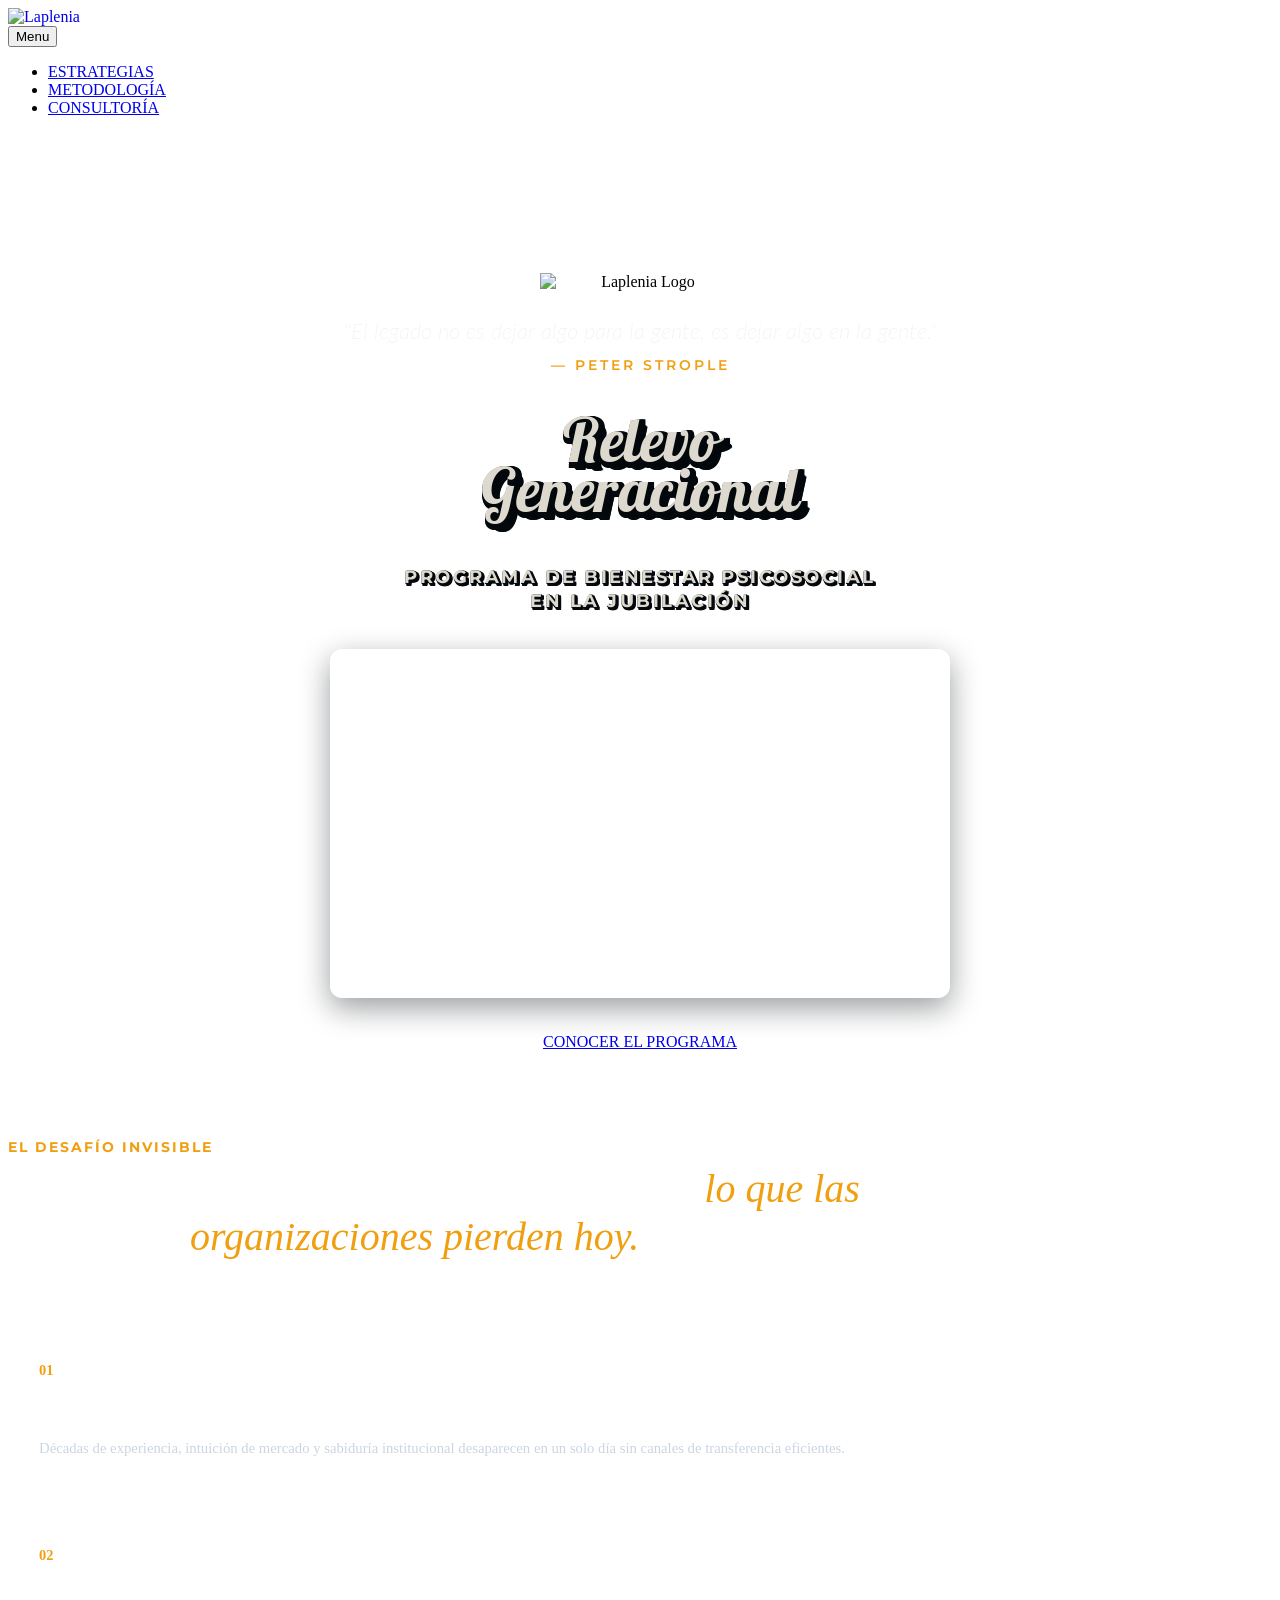
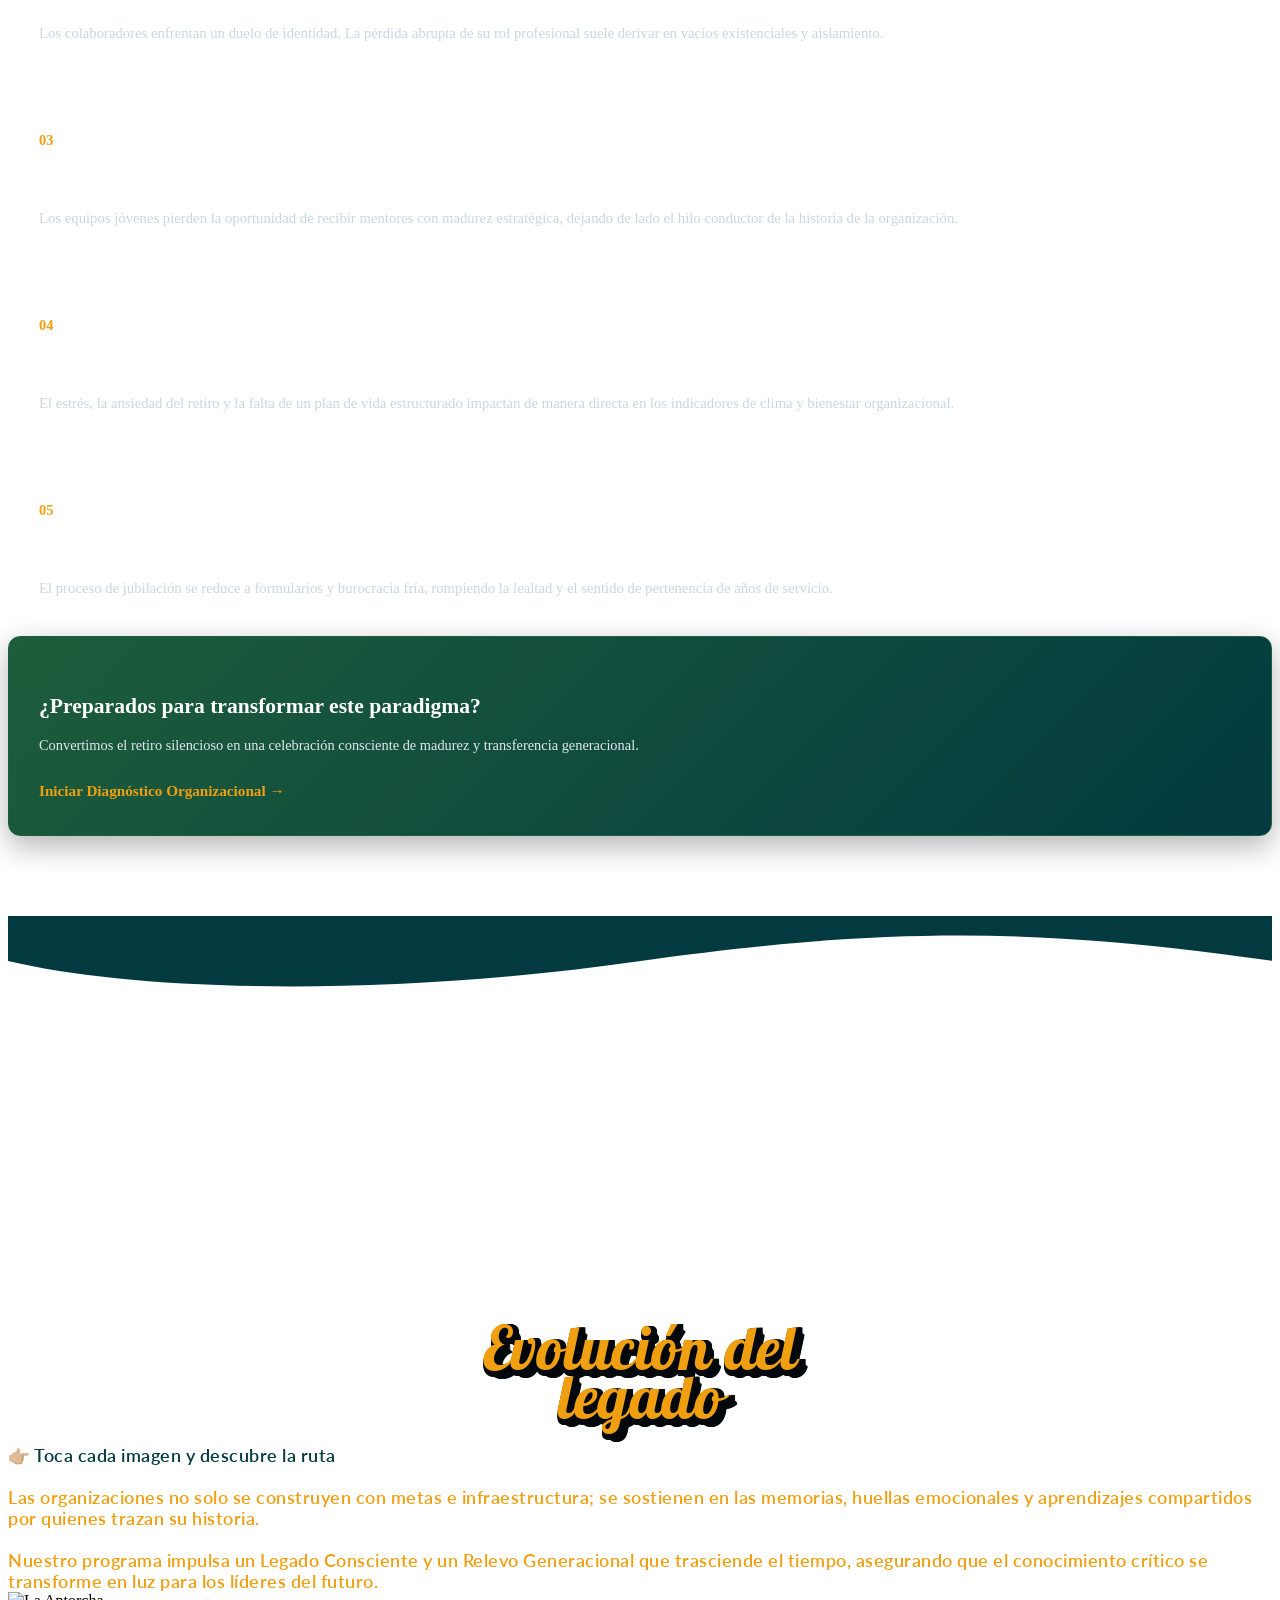
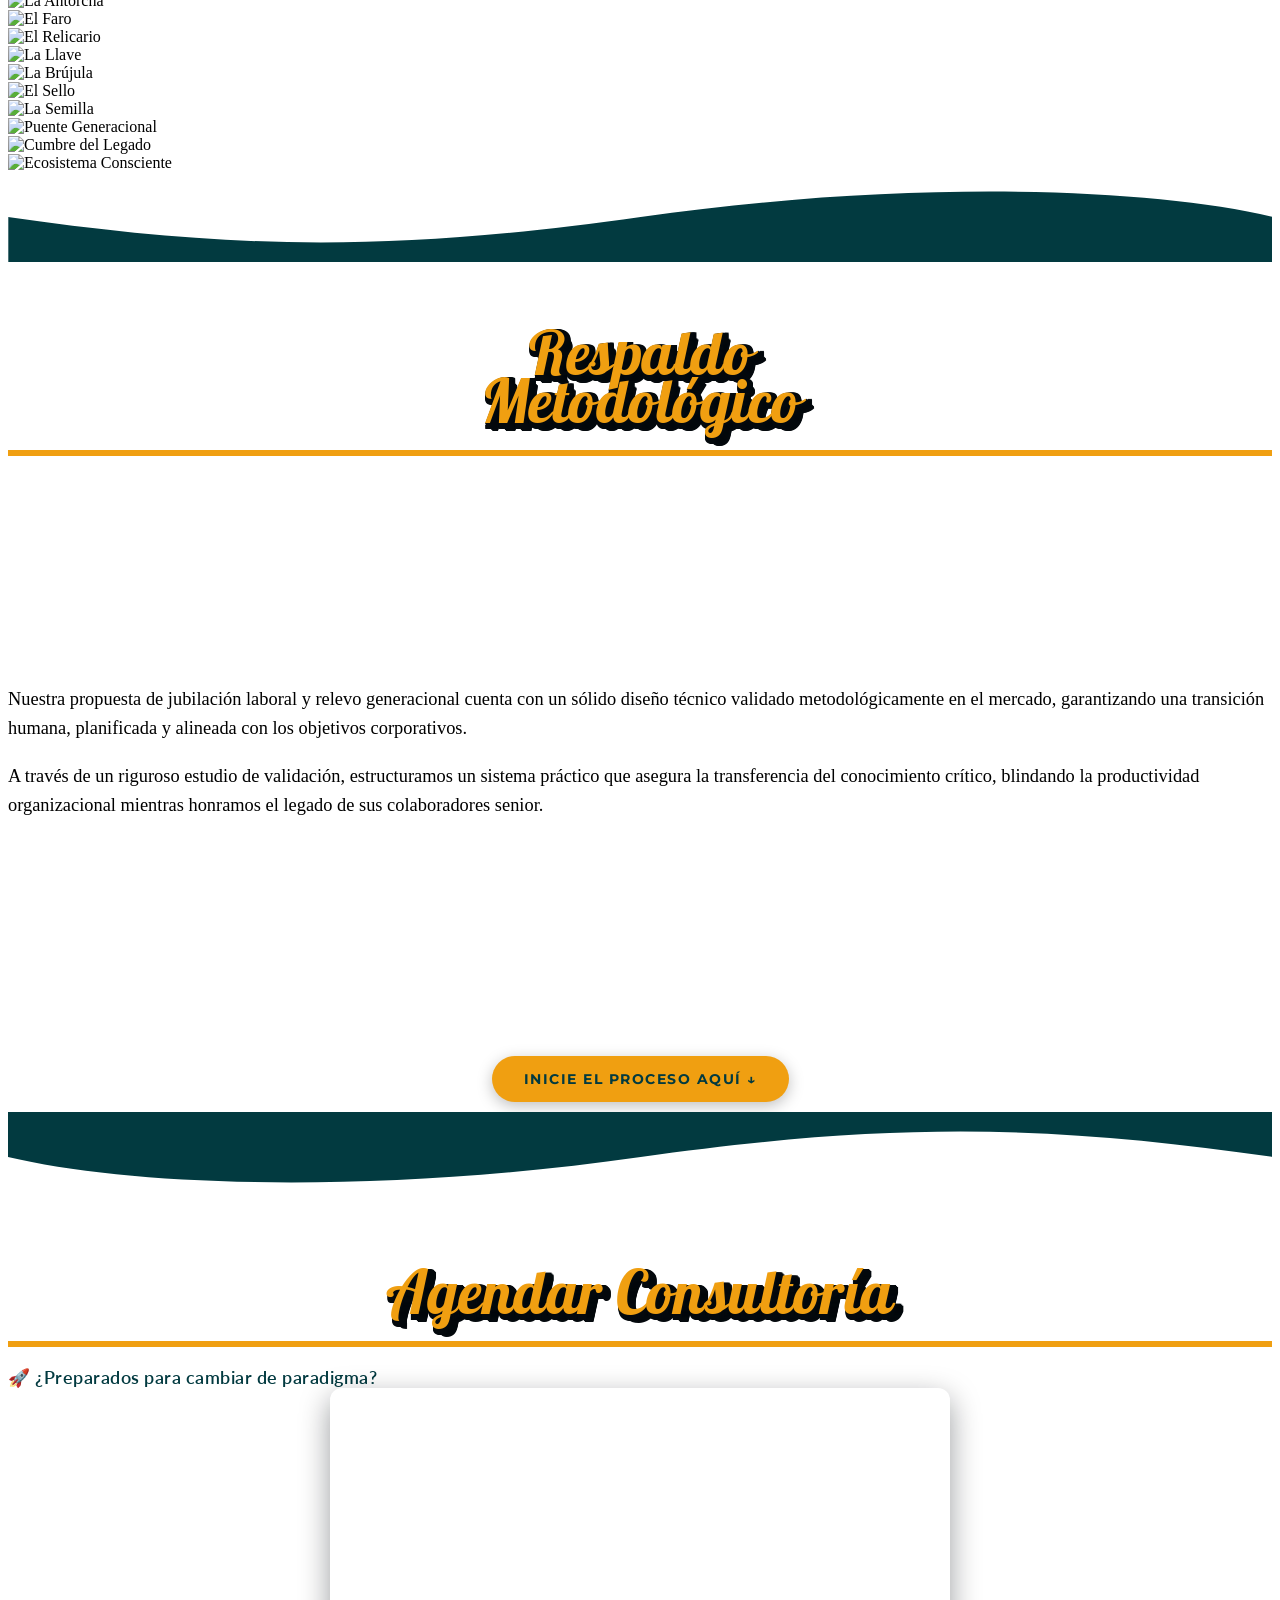
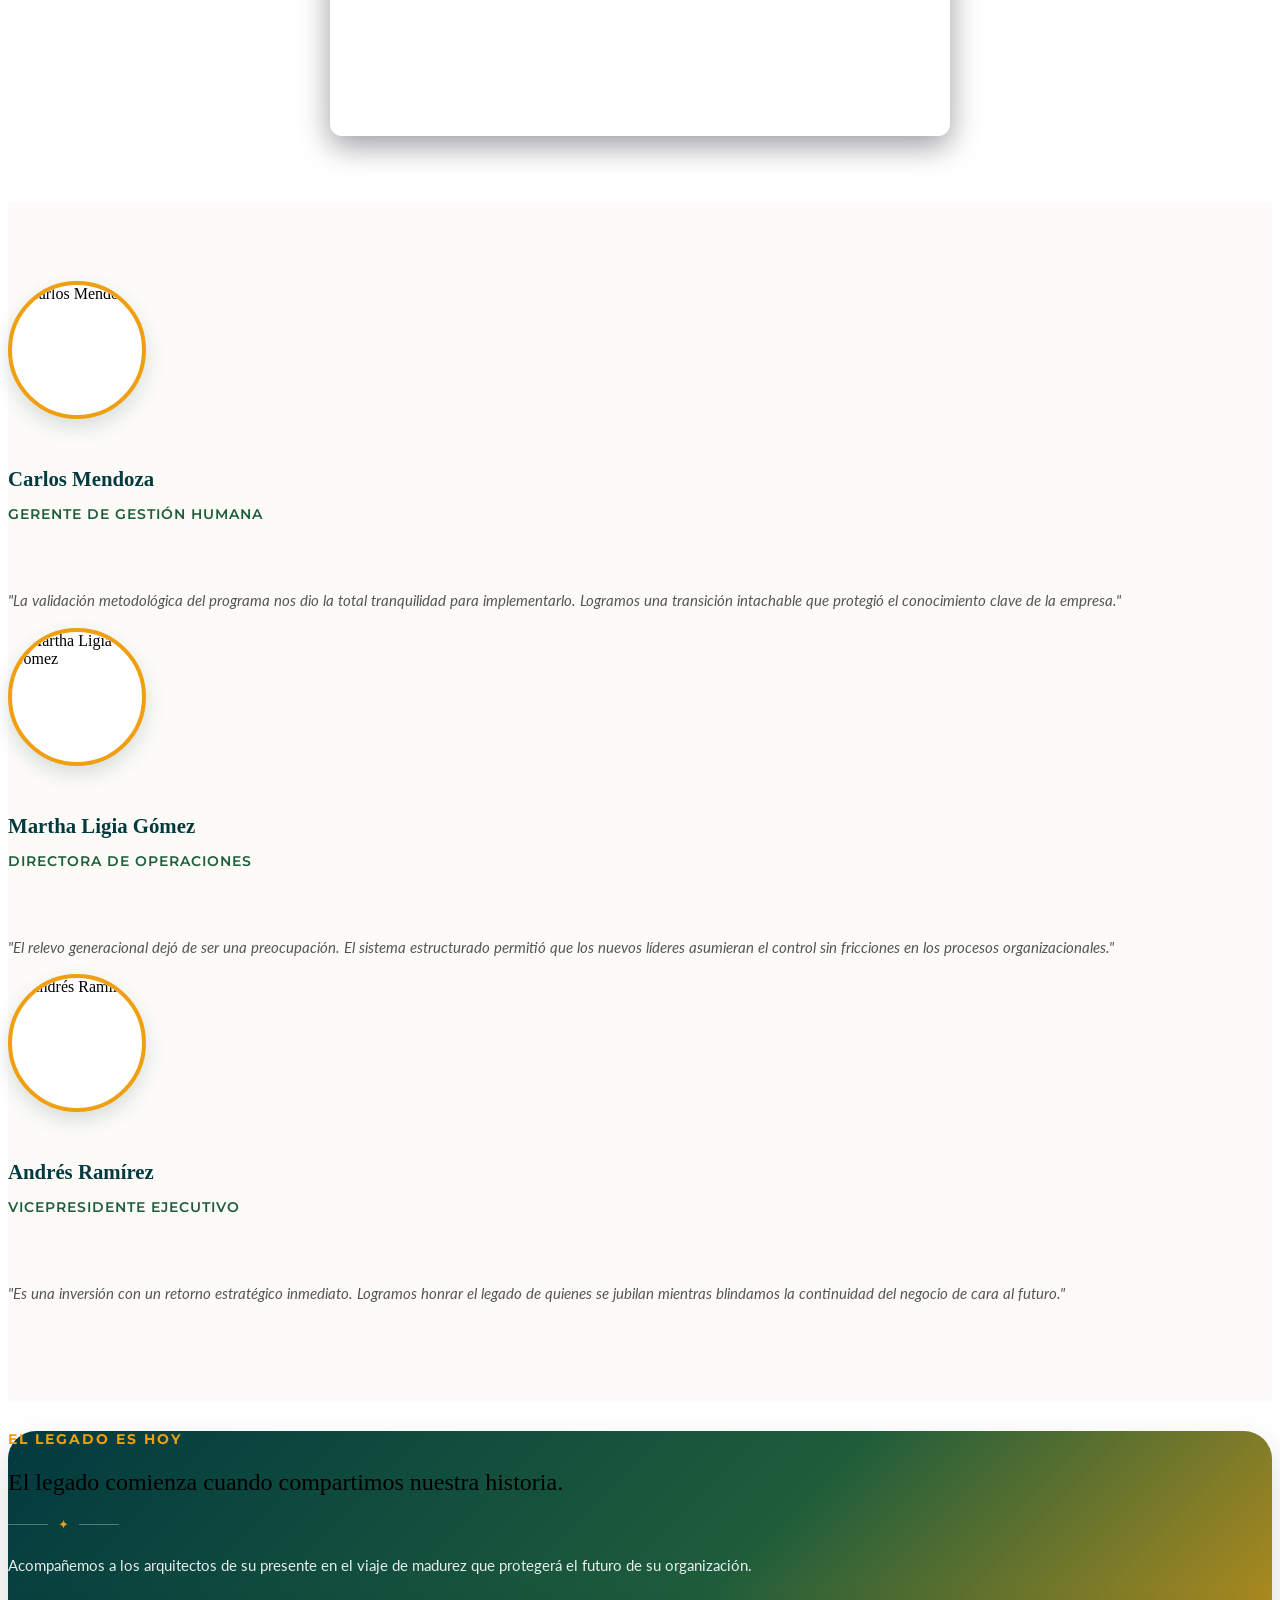
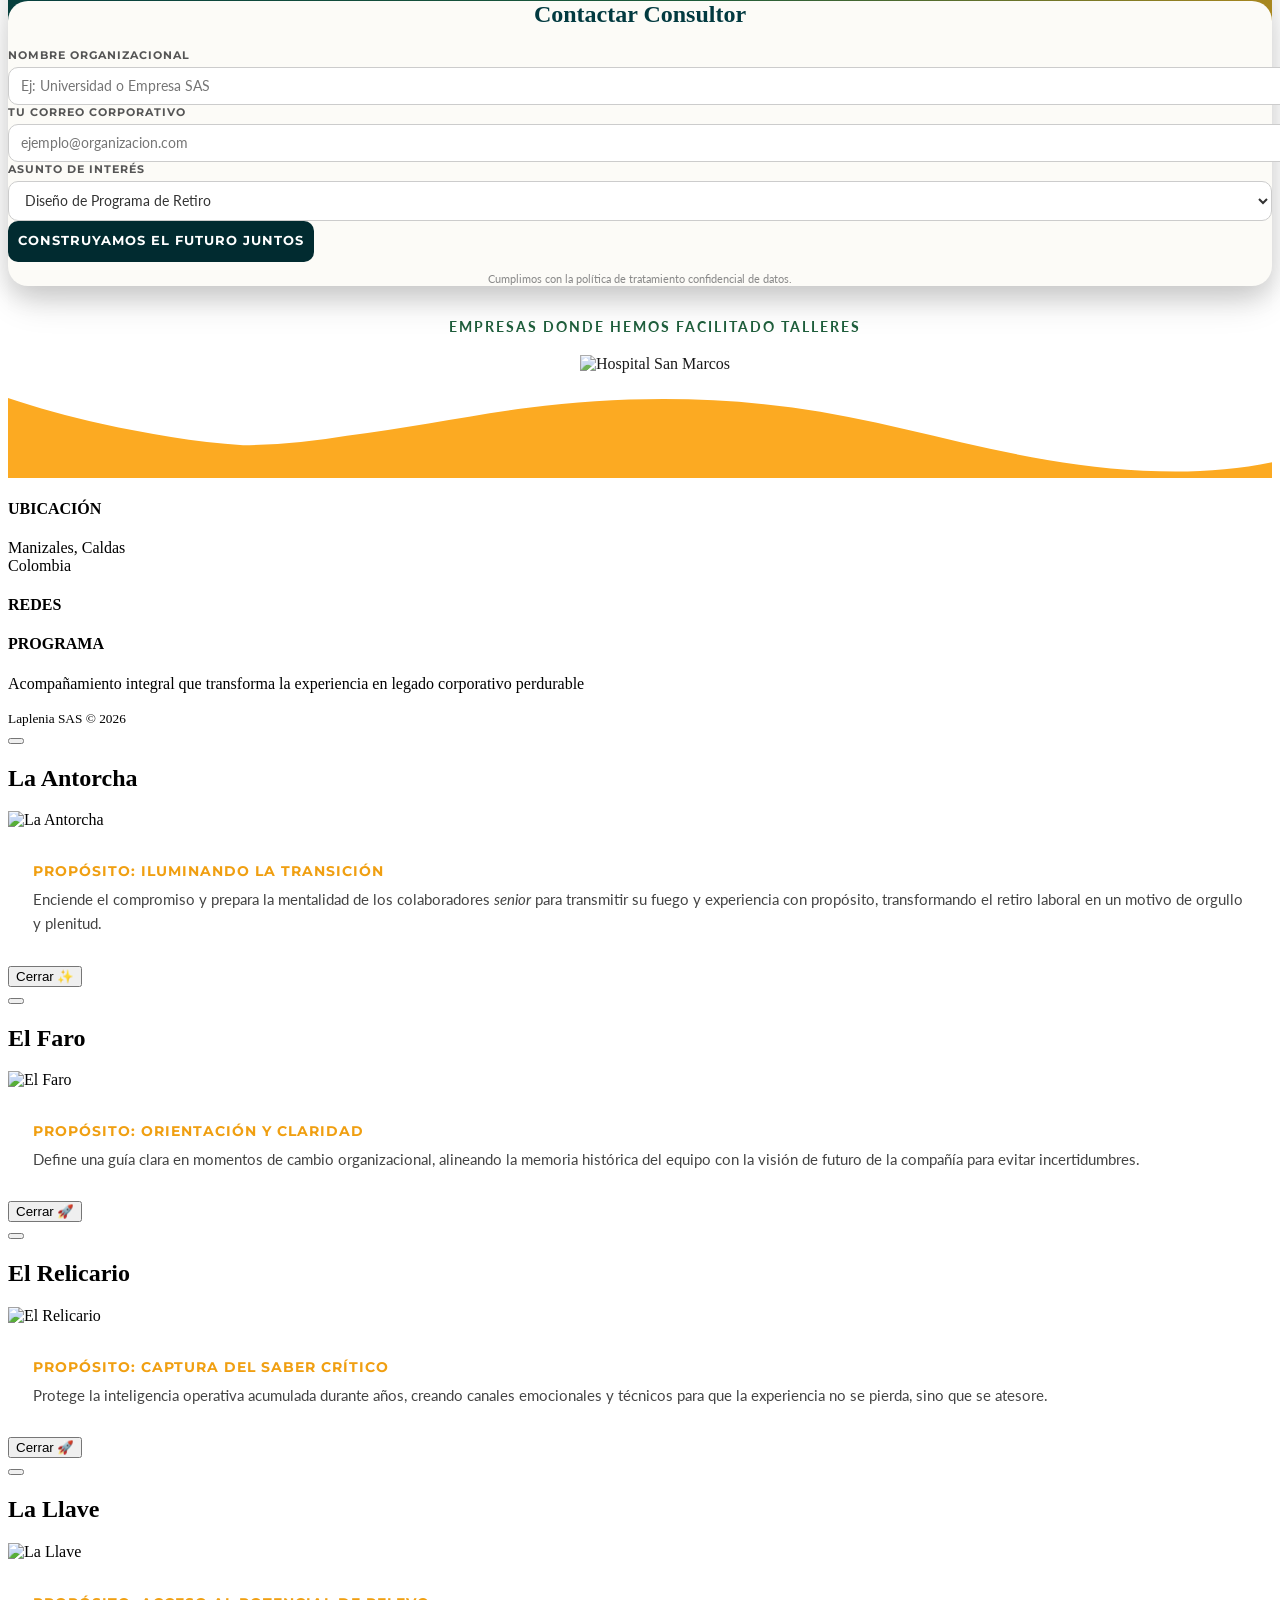
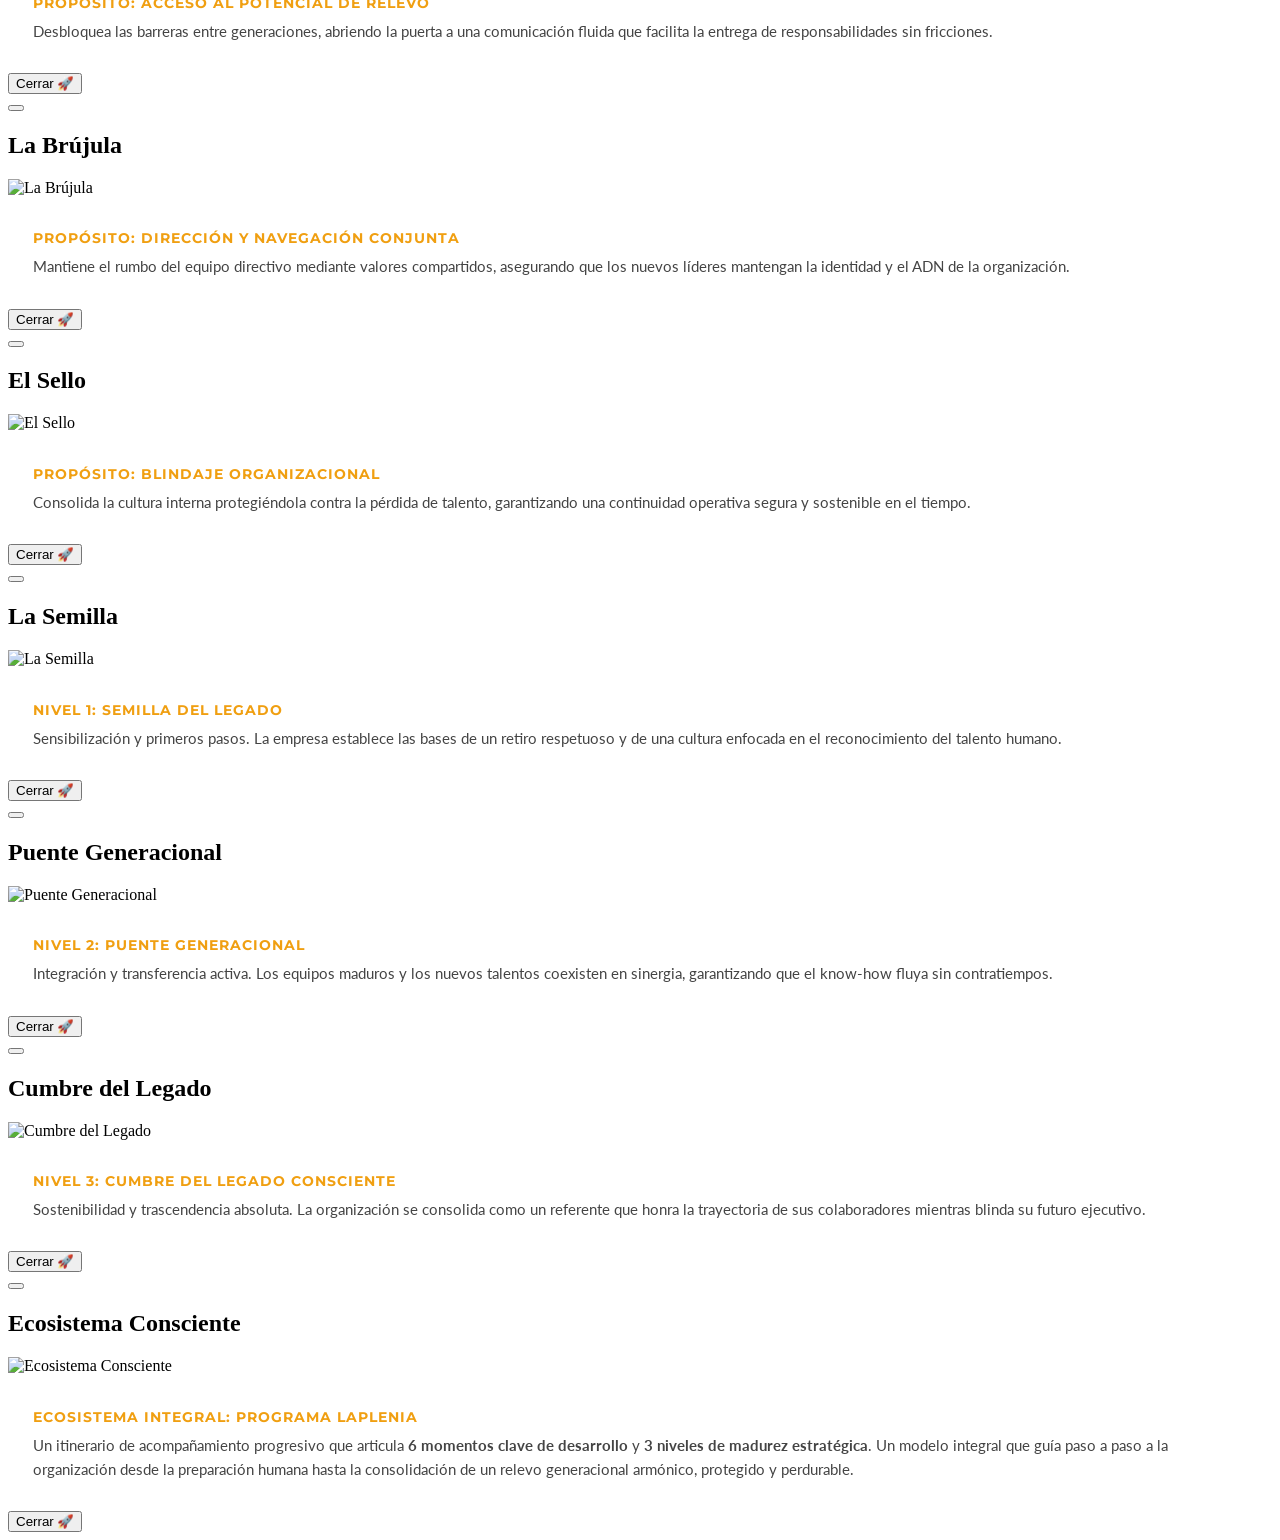
==== index.html @ 50d5aa82 "Rename app/index.html to index.html" ====
<!DOCTYPE html>
<html lang="es">
    <head>
        <meta charset="utf-8">
        <meta name="viewport" content="width=device-width, initial-scale=1, shrink-to-fit=no">
        <meta name="description" content="Programa premium de bienestar psicosocial y estrategia de relevo generacional para la jubilación corporativa.">
        <meta name="author" content="Laplenia®">
        <title>Laplenia® | Evolución del Legado</title>

        <!-- ==========================================
             METAETIQUETAS PARA COMPARTIR (OPEN GRAPH)
        =========================================== -->
        <meta property="og:type" content="website">
        <meta property="og:title" content="Laplenia® | Evolución del Legado">
        <meta property="og:description" content="Programa premium de bienestar psicosocial y estrategia de relevo generacional para la jubilación corporativa.">
        <meta property="og:url" content="https://codabits.github.io/laplenia/">
        <meta property="og:image" content="https://github.com/CODABits/laplenia/raw/main/app/assets/img/logo-web.png">
        <meta property="og:image:width" content="1200">
        <meta property="og:image:height" content="630">
        <meta property="og:image:type" content="image/png">

        <!-- Vista previa en X / Twitter -->
        <meta name="twitter:card" content="summary_large_image">
        <meta name="twitter:title" content="Laplenia® | Evolución del Legado">
        <meta name="twitter:description" content="Programa premium de bienestar psicosocial y estrategia de relevo generacional para la jubilación corporativa.">
        <meta name="twitter:image" content="https://github.com/CODABits/laplenia/raw/main/app/assets/img/logo-web.png">
       

<!-- ==========================================
     FAVICONS MULTIPLATAFORMA (RUTA ORIGINAL)
=========================================== -->
<link rel="icon" type="image/x-icon" href="assets/favicon/favicon.ico">
<link rel="icon" type="image/png" sizes="16x16" href="assets/favicon/favicon-16x16.png">
<link rel="icon" type="image/png" sizes="32x32" href="assets/favicon/favicon-32x32.png">

<link rel="apple-touch-icon" sizes="180x180" href="assets/favicon/apple-touch-icon.png">

<link rel="icon" type="image/png" sizes="192x192" href="assets/favicon/android-chrome-192x192.png">
<link rel="icon" type="image/png" sizes="512x512" href="assets/favicon/android-chrome-512x512.png">
<link rel="manifest" href="assets/favicon/site.webmanifest">
        
        <!-- Font Awesome icons -->
        <script src="https://cdnjs.cloudflare.com/ajax/libs/font-awesome/5.13.0/js/all.min.js" crossorigin="anonymous"></script>
        
        <!-- Google Fonts & Stylesheets -->
        <link href="css/styles.css" rel="stylesheet">
        <link href="https://fonts.googleapis.com/css2?family=Allura&family=Lobster&family=Pattaya&family=Montserrat:wght@400;600;700&family=Lato:ital,wght@0,300;0,400;0,700;1,300&display=swap" rel="stylesheet">
        <link rel="stylesheet" href="css/heading.css">
        <link rel="stylesheet" href="css/body.css">
    </head>
    <body id="page-top">

        <!-- MENÚ DE NAVEGACIÓN ÚNICO -->
      <nav class="navbar navbar-expand-lg bg-secondary fixed-top" id="mainNav">
    <div class="container">
        

<a class="navbar-brand js-scroll-trigger" href="#page-top" style="display: flex; align-items: center; text-decoration: none; outline: none; border: none; box-shadow: none;">
    <img id="brandImage" src="assets/img/laplenia-mini.png" alt="Laplenia" style="max-height: 42px; width: auto; border: none; outline: none;">
</a>


                <button class="navbar-toggler navbar-toggler-right font-weight-bold bg-primary text-white rounded" type="button" data-toggle="collapse" data-target="#navbarResponsive" aria-controls="navbarResponsive" aria-expanded="false" aria-label="Toggle navigation">
                    Menu <i class="fas fa-bars"></i>
                </button>
                
                <div class="collapse navbar-collapse" id="navbarResponsive">
                    <ul class="navbar-nav ml-auto">
                        <li class="nav-item mx-0 mx-lg-1">
                            <a class="nav-link py-3 px-0 px-lg-3 rounded js-scroll-trigger" href="#portfolio">ESTRATEGIAS</a>
                        </li>
                        <li class="nav-item mx-0 mx-lg-1">
                            <a class="nav-link py-3 px-0 px-lg-3 rounded js-scroll-trigger" href="#about">METODOLOGÍA</a>
                        </li>
                        <li class="nav-item mx-0 mx-lg-1">
                            <a class="nav-link py-3 px-0 px-lg-3 rounded js-scroll-trigger" href="#contact">CONSULTORÍA</a>
                        </li>
                    </ul>
                </div>
            </div>
        </nav>

        <!-- CABECERA PRINCIPAL / HÉROE -->
        <header class="masthead bg-primary text-white text-center" style="padding-top: 140px; padding-bottom: 80px;">
            <div class="container d-flex align-items-center flex-column">
                
                <!-- LOGO CENTRADO Y ADAPTADO MÓVIL (UX/UI OPTIMIZADO) -->
                <div style="text-align: center; margin-bottom: 1.0rem;">
                    <img src="assets/img/logo-web.png" alt="Laplenia Logo" class="img-fluid" style="max-width: 200px; width: 100%; height: auto; display: block; margin: 0 auto 1.5rem auto;">
                </div>

                <!-- FRASE CÉLEBRE -->
                <div style="max-width: 650px; margin: 10px auto 25px auto; padding: 0 10px; text-align: center; box-sizing: border-box;">
                    <p style="font-family: 'Lato', sans-serif; font-size: 1.4rem; line-height: 1.4; color: #f5f5f5; font-style: italic; font-weight: 300; margin-bottom: 10px;">
                        "El legado no es dejar algo para la gente, es dejar algo en la gente."
                    </p>
                    <span style="font-family: 'Montserrat', sans-serif; font-size: 0.85rem; text-transform: uppercase; letter-spacing: 3px; color: #f09f11; font-weight: 600;">
                        — Peter Strople
                    </span>
                </div>

                <!-- TÍTULO PRINCIPAL -->
                <h1 class="masthead-heading mb-0" style="
                    font-family: 'Lobster', Georgia, serif; 
                    font-size: 3.8rem; 
                    font-weight: normal; 
                    text-transform: none; 
                    color: #ded9cf; 
                    text-align: center;
                    letter-spacing: 0.5px;
                    line-height: 0.82; 
                    margin-bottom: 25px;
                    font-style: normal; 
                    text-shadow: 
                        1px 0px 0px #050a0e, 0px 1px 0px #050a0e, 1px 1px 0px #050a0e,
                        1px 2px 0px #050a0e, 2px 1px 0px #050a0e, 2px 2px 0px #050a0e,
                        3px 0px 0px #050a0e, 0px 3px 0px #050a0e, 3px 1px 0px #050a0e, 1px 3px 0px #050a0e, 3px 2px 0px #050a0e, 2px 3px 0px #050a0e, 3px 3px 0px #050a0e,
                        4px 0px 0px #050a0e, 0px 4px 0px #050a0e, 4px 1px 0px #050a0e, 1px 4px 0px #050a0e, 4px 2px 0px #050a0e, 2px 4px 0px #050a0e, 4px 3px 0px #050a0e, 3px 4px 0px #050a0e, 4px 4px 0px #050a0e,
                        5px 0px 0px #050a0e, 0px 5px 0px #050a0e, 5px 1px 0px #050a0e, 1px 5px 0px #050a0e, 5px 2px 0px #050a0e, 2px 5px 0px #050a0e, 5px 3px 0px #050a0e, 3px 5px 0px #050a0e, 5px 4px 0px #050a0e, 4px 5px 0px #050a0e, 5px 5px 0px #050a0e,
                        6px 0px 0px #050a0e, 0px 6px 0px #050a0e, 6px 1px 0px #050a0e, 1px 6px 0px #050a0e, 6px 2px 0px #050a0e, 2px 6px 0px #050a0e, 6px 3px 0px #050a0e, 3px 6px 0px #050a0e, 6px 4px 0px #050a0e, 4px 6px 0px #050a0e, 6px 5px 0px #050a0e, 5px 6px 0px #050a0e, 6px 6px 0px #050a0e,
                        7px 6px 0px #050a0e, 6px 7px 0px #050a0e, 7px 7px 0px #050a0e,
                        8px 7px 0px #050a0e, 7px 8px 0px #050a0e, 8px 8px 0px #050a0e;
                ">
                    Relevo<br>Generacional
                </h1>

                <!-- DIVISOR CON ESTRELLA -->
                <div class="divider-custom divider-light" style="margin: 25px 0; display: flex; align-items: center; justify-content: center; gap: 15px;">
                    <div class="divider-custom-line" style="float: none; margin: 0; width: 80px;"></div>
                    <div class="divider-custom-icon" style="margin: 0; line-height: 1;"><i class="fas fa-star"></i></div>
                    <div class="divider-custom-line" style="float: none; margin: 0; width: 80px;"></div>
                </div>

                <!-- SUBTÍTULO PRINCIPAL -->
                <p style="
                    font-family: 'Montserrat', sans-serif; 
                    font-size: 1.1rem; 
                    font-weight: 700; 
                    color: #ded9cf; 
                    text-align: center;
                    text-transform: uppercase;
                    letter-spacing: 2.5px; 
                    line-height: 1.4; 
                    max-width: 650px;
                    margin: 25px auto 35px auto;
                    text-shadow: 
                        1px 0px 0px #050a0e, 0px 1px 0px #050a0e, 1px 1px 0px #050a0e,
                        1px 2px 0px #050a0e, 2px 1px 0px #050a0e, 2px 2px 0px #050a0e,
                        3px 1px 0px #050a0e, 1px 3px 0px #050a0e, 3px 2px 0px #050a0e, 2px 3px 0px #050a0e, 3px 3px 0px #050a0e;
                ">
                    Programa de bienestar psicosocial <br>en la Jubilación
                </p>

                
                <!-- VIDEO YOUTUBE: HIMNO -->
                <div style="display: flex; justify-content: center; width: 100%; max-width: 650px; margin: 0 auto 35px auto; padding: 0 15px; box-sizing: border-box;">
                    <div style="position: relative; width: 100%; padding-bottom: 56.25%; height: 0; overflow: hidden; border-radius: 12px; box-shadow: 0 10px 30px rgba(5, 10, 14, 0.4);">
                        <iframe src="https://www.youtube.com/embed/WX2B7fSncp4" 
                                title="Himno Laplenia"
                                style="position: absolute; top: 0; left: 0; width: 100%; height: 100%; border: 0;" 
                                allow="accelerometer; autoplay; clipboard-write; encrypted-media; gyroscope; picture-in-picture; web-share" 
                                allowfullscreen>
                        </iframe>
                    </div>
                </div>

<div style="text-align: center; margin-top: 25px; margin-bottom: 35px;">
    <a href="#portfolio" class="btn-cta-landing">
        CONOCER EL PROGRAMA
    </a>
</div>

                <!-- SECCIÓN TARJETAS: EL DESAFÍO INVISIBLE -->
                <div style="width: 100%; padding-top: 40px;">
                    <p style="
                        font-family: 'Montserrat', sans-serif;
                        color: #f09f11;
                        font-size: 0.85rem;
                        font-weight: 700;
                        text-transform: uppercase;
                        letter-spacing: 2px;
                        margin-bottom: 10px;
                    ">
                        El Desafío Invisible
                    </p>

                    <h2 style="
                        font-family: 'Georgia', serif;
                        font-size: 2.5rem;
                        color: #ffffff;
                        font-weight: 400;
                        line-height: 1.2;
                        margin: 0 auto 50px auto;
                        max-width: 900px;
                    ">
                        La ruptura del retiro silencioso: <span style="font-style: italic; color: #f09f11;">lo que las organizaciones pierden hoy.</span>
                    </h2>

                    <!-- CUADRÍCULA DE 6 TARJETAS -->
                    <div class="row g-4 text-left">
                        <div class="col-md-4 mb-4">
                            <div style="background: rgba(255, 255, 255, 0.03); border: 1px solid rgba(255, 255, 255, 0.1); border-radius: 12px; padding: 35px 30px; height: 100%;">
                                <p style="color: #f09f11; font-weight: 700; font-size: 0.9rem; margin-bottom: 20px;">01</p>
                                <h3 style="font-family: 'Georgia', serif; font-size: 1.25rem; color: #ffffff; margin-bottom: 15px;">Fuga del Conocimiento Vital</h3>
                                <p style="color: #cbd5e1; font-size: 0.92rem; line-height: 1.6; margin: 0;">Décadas de experiencia, intuición de mercado y sabiduría institucional desaparecen en un solo día sin canales de transferencia eficientes.</p>
                            </div>
                        </div>

                        <div class="col-md-4 mb-4">
                            <div style="background: rgba(255, 255, 255, 0.03); border: 1px solid rgba(255, 255, 255, 0.1); border-radius: 12px; padding: 35px 30px; height: 100%;">
                                <p style="color: #f09f11; font-weight: 700; font-size: 0.9rem; margin-bottom: 20px;">02</p>
                                <h3 style="font-family: 'Georgia', serif; font-size: 1.25rem; color: #ffffff; margin-bottom: 15px;">Abismo de Identidad</h3>
                                <p style="color: #cbd5e1; font-size: 0.92rem; line-height: 1.6; margin: 0;">Los colaboradores enfrentan un duelo de identidad. La pérdida abrupta de su rol profesional suele derivar en vacíos existenciales y aislamiento.</p>
                            </div>
                        </div>

                        <div class="col-md-4 mb-4">
                            <div style="background: rgba(255, 255, 255, 0.03); border: 1px solid rgba(255, 255, 255, 0.1); border-radius: 12px; padding: 35px 30px; height: 100%;">
                                <p style="color: #f09f11; font-weight: 700; font-size: 0.9rem; margin-bottom: 20px;">03</p>
                                <h3 style="font-family: 'Georgia', serif; font-size: 1.25rem; color: #ffffff; margin-bottom: 15px;">Brecha Intergeneracional</h3>
                                <p style="color: #cbd5e1; font-size: 0.92rem; line-height: 1.6; margin: 0;">Los equipos jóvenes pierden la oportunidad de recibir mentores con madurez estratégica, dejando de lado el hilo conductor de la historia de la organización.</p>
                            </div>
                        </div>

                        <div class="col-md-4 mb-4">
                            <div style="background: rgba(255, 255, 255, 0.03); border: 1px solid rgba(255, 255, 255, 0.1); border-radius: 12px; padding: 35px 30px; height: 100%;">
                                <p style="color: #f09f11; font-weight: 700; font-size: 0.9rem; margin-bottom: 20px;">04</p>
                                <h3 style="font-family: 'Georgia', serif; font-size: 1.25rem; color: #ffffff; margin-bottom: 15px;">Inestabilidad Psicosocial</h3>
                                <p style="color: #cbd5e1; font-size: 0.92rem; line-height: 1.6; margin: 0;">El estrés, la ansiedad del retiro y la falta de un plan de vida estructurado impactan de manera directa en los indicadores de clima y bienestar organizacional.</p>
                            </div>
                        </div>

                        <div class="col-md-4 mb-4">
                            <div style="background: rgba(255, 255, 255, 0.03); border: 1px solid rgba(255, 255, 255, 0.1); border-radius: 12px; padding: 35px 30px; height: 100%;">
                                <p style="color: #f09f11; font-weight: 700; font-size: 0.9rem; margin-bottom: 20px;">05</p>
                                <h3 style="font-family: 'Georgia', serif; font-size: 1.25rem; color: #ffffff; margin-bottom: 15px;">Desconexión Emocional</h3>
                                <p style="color: #cbd5e1; font-size: 0.92rem; line-height: 1.6; margin: 0;">El proceso de jubilación se reduce a formularios y burocracia fría, rompiendo la lealtad y el sentido de pertenencia de años de servicio.</p>
                            </div>
                        </div>

                        <!-- TARJETA DESTACADA CTA -->
                        <div class="col-md-4 mb-4">
                            <div style="background: linear-gradient(135deg, #1e5d3b 0%, #023a40 100%); border: 1px solid #1e5d3b; border-radius: 12px; padding: 35px 30px; height: 100%; display: flex; flex-direction: column; justify-content: space-between; box-shadow: 0 10px 30px rgba(0,0,0,0.3);">
                                <div>
                                    <h3 style="font-family: 'Georgia', serif; font-size: 1.35rem; color: #ffffff; margin-bottom: 15px; font-weight: 700;">¿Preparados para transformar este paradigma?</h3>
                                    <p style="color: #e2e8f0; font-size: 0.9rem; line-height: 1.6; margin-bottom: 25px;">Convertimos el retiro silencioso en una celebración consciente de madurez y transferencia generacional.</p>
                                </div>
                                <a href="#formulario-contacto" style="color: #f09f11; font-weight: 700; font-size: 0.95rem; text-decoration: none; display: inline-flex; align-items: center; gap: 8px;">
                                    Iniciar Diagnóstico Organizacional →
                                </a>
                            </div>
                        </div>
                    </div>
                </div>

            </div>
        </header>

        <!-- DIVISOR EN TIPO OLA (AZUL PETRÓLEO A BLANCO) -->
        <div style="position: relative; width: 100%; background-color: #ffffff; line-height: 0; margin: 0; padding: 0; overflow: hidden; z-index: 10;">
            <svg viewBox="0 0 1200 120" preserveAspectRatio="none" style="position: relative; display: block; width: calc(100% + 1.3px); height: 90px;">
                <path d="M0,0V60c120,40,350,50,600,0s400-40,600,0V0Z" style="fill: #023a40;"></path>
            </svg>
        </div>

        <!-- ANIMACIÓN LOTTIE TRANSICIÓN -->
        <div style="background-color: #ffffff; text-align: center; padding-top: 10px; margin-bottom: -20px;">
            <dotlottie-wc src="https://lottie.host/9913d2ea-c430-458e-bce0-cdd221de87f7/QXH8RszMp1.lottie" style="width: 220px; height: 220px; display: inline-block;" autoplay loop></dotlottie-wc>
        </div>

        <!-- SECCIÓN 2: ESTRATEGIAS -->
        <section class="page-section portfolio" id="portfolio" style="background-color: #ffffff; padding-top: 20px;">
            <div class="container"><br>
                <h1 class="masthead-heading mb-0" style="
                    font-family: 'Lobster', Georgia, serif; 
                    font-size: 3.8rem; 
                    font-weight: normal; 
                    text-transform: none; 
                    color: #f09f11; 
                    text-align: center;
                    letter-spacing: 0.5px;
                    line-height: 0.8 !important; 
                    padding-top: 15px !important; 
                    margin-bottom: 25px;
                    font-style: normal; 
                    overflow: visible !important;
                    text-shadow: 
                        1px 0px 0px #050a0e, 0px 1px 0px #050a0e, 1px 1px 0px #050a0e,
                        1px 2px 0px #050a0e, 2px 1px 0px #050a0e, 2px 2px 0px #050a0e,
                        3px 0px 0px #050a0e, 0px 3px 0px #050a0e, 3px 1px 0px #050a0e, 1px 3px 0px #050a0e, 3px 2px 0px #050a0e, 2px 3px 0px #050a0e, 3px 3px 0px #050a0e,
                        4px 0px 0px #050a0e, 0px 4px 0px #050a0e, 4px 1px 0px #050a0e, 1px 4px 0px #050a0e, 4px 2px 0px #050a0e, 2px 4px 0px #050a0e, 4px 3px 0px #050a0e, 3px 4px 0px #050a0e, 4px 4px 0px #050a0e,
                        5px 0px 0px #050a0e, 0px 5px 0px #050a0e, 5px 1px 0px #050a0e, 1px 5px 0px #050a0e, 5px 2px 0px #050a0e, 2px 5px 0px #050a0e, 5px 3px 0px #050a0e, 3px 5px 0px #050a0e, 5px 4px 0px #050a0e, 4px 5px 0px #050a0e, 5px 5px 0px #050a0e,
                        6px 0px 0px #050a0e, 0px 6px 0px #050a0e, 6px 1px 0px #050a0e, 1px 6px 0px #050a0e, 6px 2px 0px #050a0e, 2px 6px 0px #050a0e, 6px 3px 0px #050a0e, 3px 6px 0px #050a0e, 6px 4px 0px #050a0e, 4px 6px 0px #050a0e, 6px 5px 0px #050a0e, 5px 6px 0px #050a0e, 6px 6px 0px #050a0e,
                        7px 6px 0px #050a0e, 6px 7px 0px #050a0e, 7px 7px 0px #050a0e,
                        8px 7px 0px #050a0e, 7px 8px 0px #050a0e, 8px 8px 0px #050a0e;
                ">
                    Evolución del <br> legado
                </h1>

                <div class="divider-custom" style="margin: 20px 0;">
                    <div class="divider-custom-line" style="background-color: #f09f11 !important;"></div>
                    <div class="divider-custom-icon" style="color: #f09f11 !important;"><i class="fas fa-star"></i></div>
                    <div class="divider-custom-line" style="background-color: #f09f11 !important;"></div>
                </div>

                <div class="text-center mb-4" style="font-family: 'Lato', sans-serif; color: #023a40; font-size: 1.1rem; font-weight: 600; letter-spacing: 0.5px;">
                    👉🏼 Toca cada imagen y descubre la ruta <br><br>
                    <span style="color: #f09f11;">
                        Las organizaciones no solo se construyen con metas e infraestructura; se sostienen en las memorias, huellas emocionales y aprendizajes compartidos por quienes trazan su historia.<br><br>
                        Nuestro programa impulsa un Legado Consciente y un Relevo Generacional que trasciende el tiempo, asegurando que el conocimiento crítico se transforme en luz para los líderes del futuro.
                    </span>
                </div>

                <!-- GRILLA DE PORTAFOLIO -->
                <div class="row justify-content-center">
                    <div class="col-md-6 col-lg-4 mb-5">
                        <div class="portfolio-item mx-auto" data-toggle="modal" data-target="#portfolioModal0">
                            <div class="portfolio-item-caption d-flex align-items-center justify-content-center h-100 w-100">
                                <div class="portfolio-item-caption-content text-center text-white"><i class="fas fa-plus fa-3x"></i></div>
                            </div>
                            <img class="img-fluid" src="assets/img/portfolio/antorcha-laplenia.jpeg" alt="La Antorcha"/>
                        </div>
                    </div>
                    <div class="col-md-6 col-lg-4 mb-5">
                        <div class="portfolio-item mx-auto" data-toggle="modal" data-target="#portfolioModal1">
                            <div class="portfolio-item-caption d-flex align-items-center justify-content-center h-100 w-100">
                                <div class="portfolio-item-caption-content text-center text-white"><i class="fas fa-plus fa-3x"></i></div>
                            </div>
                            <img class="img-fluid" src="assets/img/portfolio/faro-laplenia.png" alt="El Faro"/>
                        </div>
                    </div>
                    <div class="col-md-6 col-lg-4 mb-5">
                        <div class="portfolio-item mx-auto" data-toggle="modal" data-target="#portfolioModal2">
                            <div class="portfolio-item-caption d-flex align-items-center justify-content-center h-100 w-100">
                                <div class="portfolio-item-caption-content text-center text-white"><i class="fas fa-plus fa-3x"></i></div>
                            </div>
                            <img class="img-fluid" src="assets/img/portfolio/bottle-laplenia.png" alt="El Relicario"/>
                        </div>
                    </div>
                    <div class="col-md-6 col-lg-4 mb-5">
                        <div class="portfolio-item mx-auto" data-toggle="modal" data-target="#portfolioModal3">
                            <div class="portfolio-item-caption d-flex align-items-center justify-content-center h-100 w-100">
                                <div class="portfolio-item-caption-content text-center text-white"><i class="fas fa-plus fa-3x"></i></div>
                            </div>
                            <img class="img-fluid" src="assets/img/portfolio/laplenia-key.png" alt="La Llave" />
                        </div>
                    </div>
                    <div class="col-md-6 col-lg-4 mb-5">
                        <div class="portfolio-item mx-auto" data-toggle="modal" data-target="#portfolioModal4">
                            <div class="portfolio-item-caption d-flex align-items-center justify-content-center h-100 w-100">
                                <div class="portfolio-item-caption-content text-center text-white"><i class="fas fa-plus fa-3x"></i></div>
                            </div>
                            <img class="img-fluid" src="assets/img/portfolio/laplenia-brujula.png" alt="La Brújula" />
                        </div>
                    </div>
                    <div class="col-md-6 col-lg-4 mb-5">
                        <div class="portfolio-item mx-auto" data-toggle="modal" data-target="#portfolioModal5">
                            <div class="portfolio-item-caption d-flex align-items-center justify-content-center h-100 w-100">
                                <div class="portfolio-item-caption-content text-center text-white"><i class="fas fa-plus fa-3x"></i></div>
                            </div>
                            <img class="img-fluid" src="assets/img/portfolio/lazos-laplenia.png" alt="El Sello"/>
                        </div>
                    </div>
                    <div class="col-md-6 col-lg-4 mb-5">
                        <div class="portfolio-item mx-auto" data-toggle="modal" data-target="#portfolioModal6">
                            <div class="portfolio-item-caption d-flex align-items-center justify-content-center h-100 w-100">
                                <div class="portfolio-item-caption-content text-center text-white"><i class="fas fa-plus fa-3x"></i></div>
                            </div>
                            <img class="img-fluid" src="assets/img/portfolio/nivel1-laplenia.png" alt="La Semilla"/>
                        </div>
                    </div>
                    <div class="col-md-6 col-lg-4 mb-5">
                        <div class="portfolio-item mx-auto" data-toggle="modal" data-target="#portfolioModal7">
                            <div class="portfolio-item-caption d-flex align-items-center justify-content-center h-100 w-100">
                                <div class="portfolio-item-caption-content text-center text-white"><i class="fas fa-plus fa-3x"></i></div>
                            </div>
                            <img class="img-fluid" src="assets/img/portfolio/nivel2-laplenia.png" alt="Puente Generacional"/>
                        </div>
                    </div>
                    <div class="col-md-6 col-lg-4 mb-5">
                        <div class="portfolio-item mx-auto" data-toggle="modal" data-target="#portfolioModal8">
                            <div class="portfolio-item-caption d-flex align-items-center justify-content-center h-100 w-100">
                                <div class="portfolio-item-caption-content text-center text-white"><i class="fas fa-plus fa-3x"></i></div>
                            </div>
                            <img class="img-fluid" src="assets/img/portfolio/nivel3-laplenia.png" alt="Cumbre del Legado"/>
                        </div>
                    </div>
                    <div class="col-md-6 col-lg-4 mb-5">
                        <div class="portfolio-item mx-auto" data-toggle="modal" data-target="#portfolioModal9">
                            <div class="portfolio-item-caption d-flex align-items-center justify-content-center h-100 w-100">
                                <div class="portfolio-item-caption-content text-center text-white"><i class="fas fa-plus fa-3x"></i></div>
                            </div>
                            <img class="img-fluid" src="assets/img/portfolio/logoreal-laplenia.png" alt="Ecosistema Consciente"/>
                        </div>
                    </div>
                </div>
            </div>
        </section>

        <!-- OLA DE TRANSICIÓN: BLANCO A AZUL PETRÓLEO -->
        <div style="position: relative; width: 100%; background-color: #ffffff; line-height: 0; margin: 0; padding: 0; overflow: hidden; z-index: 10;">
            <svg viewBox="0 0 1200 120" preserveAspectRatio="none" style="position: relative; display: block; width: calc(100% + 1.3px); height: 90px; transform: rotate(180deg);">
                <path d="M0,0V60c120,40,350,50,600,0s400-40,600,0V0Z" style="fill: #023a40;"></path>
            </svg>
        </div>

        <!-- SECCIÓN 3: RESPALDO METODOLÓGICO -->
        <section class="page-section bg-primary text-white mb-0" id="about">
            <div class="container">
                <h1 class="masthead-heading mb-0" style="
                    font-family: 'Lobster', Georgia, serif; 
                    font-size: 3.8rem; 
                    font-weight: normal; 
                    text-transform: none; 
                    color: #f09f11; 
                    text-align: center;
                    letter-spacing: 0.5px;
                    line-height: 0.8 !important; 
                    padding-top: 15px !important;  
                    margin-bottom: 25px;
                    font-style: normal; 
                    text-shadow: 
                        1px 0px 0px #050a0e, 0px 1px 0px #050a0e, 1px 1px 0px #050a0e,
                        1px 2px 0px #050a0e, 2px 1px 0px #050a0e, 2px 2px 0px #050a0e,
                        3px 0px 0px #050a0e, 0px 3px 0px #050a0e, 3px 1px 0px #050a0e, 1px 3px 0px #050a0e, 3px 2px 0px #050a0e, 2px 3px 0px #050a0e, 3px 3px 0px #050a0e,
                        4px 0px 0px #050a0e, 0px 4px 0px #050a0e, 4px 1px 0px #050a0e, 1px 4px 0px #050a0e, 4px 2px 0px #050a0e, 2px 4px 0px #050a0e, 4px 3px 0px #050a0e, 3px 4px 0px #050a0e, 4px 4px 0px #050a0e,
                        5px 0px 0px #050a0e, 0px 5px 0px #050a0e, 5px 1px 0px #050a0e, 1px 5px 0px #050a0e, 5px 2px 0px #050a0e, 2px 5px 0px #050a0e, 5px 3px 0px #050a0e, 3px 5px 0px #050a0e, 5px 4px 0px #050a0e, 4px 5px 0px #050a0e, 5px 5px 0px #050a0e,
                        6px 0px 0px #050a0e, 0px 6px 0px #050a0e, 6px 1px 0px #050a0e, 1px 6px 0px #050a0e, 6px 2px 0px #050a0e, 2px 6px 0px #050a0e, 6px 3px 0px #050a0e, 3px 6px 0px #050a0e, 6px 4px 0px #050a0e, 4px 6px 0px #050a0e, 6px 5px 0px #050a0e, 5px 6px 0px #050a0e, 6px 6px 0px #050a0e,
                        7px 6px 0px #050a0e, 6px 7px 0px #050a0e, 7px 7px 0px #050a0e,
                        8px 7px 0px #050a0e, 7px 8px 0px #050a0e, 8px 8px 0px #050a0e;
                ">
                    Respaldo<br>Metodológico
                </h1>
                
                <div class="divider-custom" style="margin: 20px 0;">
                    <div class="divider-custom-line" style="background-color: #f09f11 !important; height: 3px !important; opacity: 1 !important;"></div>
                    <div class="divider-custom-icon" style="color: #f09f11 !important; font-size: 1.5rem;"><i class="fas fa-star"></i></div>
                    <div class="divider-custom-line" style="background-color: #f09f11 !important; height: 3px !important; opacity: 1 !important;"></div>
                </div>
                
                <div class="row align-items-center">
                    <div class="col-lg-3 text-center mb-4 mb-lg-0">
                        <div style="width: 190px; height: 190px; margin: 0 auto; background: transparent; mix-blend-mode: screen !important;">
                            <dotlottie-wc src="https://lottie.host/bcd9ad8c-aec1-4f28-b943-0d98547d7c8c/aQ1uD1QWaJ.json" style="width: 100%; height: 100%; display: block; mix-blend-mode: screen !important; filter: sepia(100%) saturate(600%) hue-rotate(5deg) brightness(1.1);" autoplay loop></dotlottie-wc>
                        </div>
                    </div>
                    
                    <div class="col-lg-3 mb-4 mb-lg-0">
                        <p class="lead" style="font-size: 1.15rem; line-height: 1.6; margin-bottom: 0;">
                            Nuestra propuesta de jubilación laboral y relevo generacional cuenta con un sólido diseño técnico validado metodológicamente en el mercado, garantizando una transición humana, planificada y alineada con los objetivos corporativos.
                        </p>
                    </div>
                    
                    <div class="col-lg-3 mb-4 mb-lg-0">
                        <p class="lead" style="font-size: 1.15rem; line-height: 1.6; margin-bottom: 0;">
                            A través de un riguroso estudio de validación, estructuramos un sistema práctico que asegura la transferencia del conocimiento crítico, blindando la productividad organizacional mientras honramos el legado de sus colaboradores senior.
                        </p>
                    </div>
                    
                    <div class="col-lg-3 text-center">
                        <div style="width: 190px; height: 190px; margin: 0 auto; background: transparent; border-radius: 8px; overflow: hidden;">
                            <dotlottie-wc src="https://lottie.host/d12ecdaa-97d6-4ffa-98a4-18f538138dae/JKJW84QM65.json" style="width: 100%; height: 100%; display: block; filter: contrast(1.1) brightness(0.95); mix-blend-mode: screen !important;" autoplay loop></dotlottie-wc>
                        </div>
                    </div>
                </div>

                <div style="width: 100%; text-align: center; margin-top: 45px; margin-bottom: 10px;">
                    <a href="#formulario-contacto" style="background-color: #f09f11; color: #023a40; font-family: 'Montserrat', sans-serif; font-weight: 700; font-size: 0.88rem; letter-spacing: 1.5px; padding: 14px 32px; border-radius: 30px; text-transform: uppercase; text-decoration: none; display: inline-block; box-shadow: 0 4px 15px rgba(0,0,0,0.25); transition: all 0.3s ease;">
                        INICIE EL PROCESO AQUÍ ↓
                    </a>
                </div>
            </div>
        </section>

        <!-- OLA TRANSICIÓN AZUL PETRÓLEO A BLANCO -->
        <div style="position: relative; width: 100%; background-color: #ffffff; line-height: 0; margin: 0; padding: 0; overflow: hidden; z-index: 10;">
            <svg viewBox="0 0 1200 120" preserveAspectRatio="none" style="position: relative; display: block; width: calc(100% + 1.3px); height: 90px;">
                <path d="M0,0V60c120,40,350,50,600,0s400-40,600,0V0Z" style="fill: #023a40;"></path>
            </svg>
        </div>

        <!-- SECCIÓN 4: CONSULTORÍA Y VIDEO INVITACIÓN -->
        <section class="page-section" id="contact" style="padding-bottom: 30px;">
            <div class="container">
                <h1 class="masthead-heading mb-0" style="
                    font-family: 'Lobster', Georgia, serif; 
                    font-size: 3.8rem; 
                    font-weight: normal; 
                    text-transform: none; 
                    color: #f09f11; 
                    text-align: center;
                    letter-spacing: 0.5px;
                    line-height: 0.8 !important; 
                    padding-top: 15px !important;  
                    margin-bottom: 25px;
                    font-style: normal; 
                    text-shadow: 
                        1px 1px 0px #050a0e, 1px 2px 0px #050a0e, 1px 3px 0px #050a0e, 1px 4px 0px #050a0e, 1px 5px 0px #050a0e, 1px 6px 0px #050a0e,
                        2px 1px 0px #050a0e, 2px 2px 0px #050a0e, 2px 3px 0px #050a0e, 2px 4px 0px #050a0e, 2px 5px 0px #050a0e, 2px 6px 0px #050a0e,
                        3px 1px 0px #050a0e, 3px 2px 0px #050a0e, 3px 3px 0px #050a0e, 3px 4px 0px #050a0e, 3px 5px 0px #050a0e, 3px 6px 0px #050a0e,
                        4px 1px 0px #050a0e, 4px 2px 0px #050a0e, 4px 3px 0px #050a0e, 4px 4px 0px #050a0e, 4px 5px 0px #050a0e, 4px 6px 0px #050a0e,
                        5px 1px 0px #050a0e, 5px 2px 0px #050a0e, 5px 3px 0px #050a0e, 5px 4px 0px #050a0e, 5px 5px 0px #050a0e, 5px 6px 0px #050a0e,
                        6px 1px 0px #050a0e, 6px 2px 0px #050a0e, 6px 3px 0px #050a0e, 6px 4px 0px #050a0e, 6px 5px 0px #050a0e, 6px 6px 0px #050a0e,
                        7px 2px 0px #050a0e, 7px 3px 0px #050a0e, 7px 4px 0px #050a0e, 7px 5px 0px #050a0e, 7px 6px 0px #050a0e, 7px 7px 0px #050a0e,
                        8px 3px 0px #050a0e, 8px 4px 0px #050a0e, 8px 5px 0px #050a0e, 8px 6px 0px #050a0e, 8px 7px 0px #050a0e, 8px 8px 0px #050a0e;
                ">
                    Agendar Consultoría
                </h1>

                <div class="divider-custom" style="margin: 20px 0;">
                    <div class="divider-custom-line" style="background-color: #f09f11 !important; height: 3px !important; opacity: 1 !important;"></div>
                    <div class="divider-custom-icon" style="color: #f09f11 !important; font-size: 1.5rem;"><i class="fas fa-star"></i></div>
                    <div class="divider-custom-line" style="background-color: #f09f11 !important; height: 3px !important; opacity: 1 !important;"></div>
                </div>

                <div class="text-center mb-4" style="font-family: 'Lato', sans-serif; color: #023a40; font-size: 1.1rem; font-weight: 600; letter-spacing: 0.5px;">
                    🚀 ¿Preparados para cambiar de paradigma?
                </div>

                <div style="display: flex; justify-content: center; width: 100%; max-width: 650px; margin: 0 auto 35px auto; padding: 0 15px; box-sizing: border-box;">
                    <div style="position: relative; width: 100%; padding-bottom: 56.25%; height: 0; overflow: hidden; border-radius: 12px; box-shadow: 0 10px 30px rgba(5, 10, 14, 0.4);">
                        <iframe src="https://www.youtube.com/embed/QuWwY82Gouk" 
                                title="Invitación Laplenia"
                                style="position: absolute; top: 0; left: 0; width: 100%; height: 100%; border: 0;" 
                                allow="accelerometer; autoplay; clipboard-write; encrypted-media; gyroscope; picture-in-picture; web-share" 
                                allowfullscreen>
                        </iframe>
                    </div>
                </div>
            </div>
        </section>

        <!-- TESTIMONIOS CORPORATIVOS -->
        <section class="page-section" style="background: #fcfbf7; padding: 80px 0;">
            <div class="container">
                <div class="row text-center justify-content-center">
                    <div class="col-md-4 mb-5 mb-md-0 px-4">
                        <div style="position: relative; display: inline-block; margin-bottom: 20px;">
                            <div style="width: 130px; height: 130px; border-radius: 50%; border: 4px solid #f09f11; overflow: hidden; box-shadow: 0 8px 20px rgba(2, 58, 64, 0.15); margin: 0 auto; background: #ffffff;">
                                <img src="https://images.unsplash.com/photo-1560250097-0b93528c311a?auto=format&fit=crop&q=80&w=256&h=256" alt="Carlos Mendoza" style="width: 100%; height: 100%; object-fit: cover;">
                            </div>
                        </div>
                        <h4 style="font-family: 'Georgia', serif; color: #023a40; font-weight: 700; font-size: 1.3rem; margin-bottom: 3px;">Carlos Mendoza</h4>
                        <p style="font-family: 'Montserrat', sans-serif; color: #1e5d3b; font-weight: 600; font-size: 0.88rem; text-transform: uppercase; letter-spacing: 1px; margin-bottom: 5px;">Gerente de Gestión Humana</p>
                        <div style="display: flex; justify-content: center; align-items: center; margin: -10px 0 5px 0;">
                            <dotlottie-wc src="https://lottie.host/79577b92-89b3-490d-a5bb-bea5e791f7e2/kPpWIxXoxi.json" style="width: 150px; height: 55px;" autoplay loop></dotlottie-wc>
                        </div>
                        <p style="font-family: 'Lato', sans-serif; color: #555555; font-size: 0.95rem; line-height: 1.6; font-style: italic;">
                            "La validación metodológica del programa nos dio la total tranquilidad para implementarlo. Logramos una transición intachable que protegió el conocimiento clave de la empresa."
                        </p>
                    </div>

                    <div class="col-md-4 mb-5 mb-md-0 px-4">
                        <div style="position: relative; display: inline-block; margin-bottom: 20px;">
                            <div style="width: 130px; height: 130px; border-radius: 50%; border: 4px solid #f09f11; overflow: hidden; box-shadow: 0 8px 20px rgba(2, 58, 64, 0.15); margin: 0 auto; background: #ffffff;">
                                <img src="https://images.unsplash.com/photo-1573496359142-b8d87734a5a2?auto=format&fit=crop&q=80&w=256&h=256" alt="Martha Ligia Gómez" style="width: 100%; height: 100%; object-fit: cover;">
                            </div>
                        </div>
                        <h4 style="font-family: 'Georgia', serif; color: #023a40; font-weight: 700; font-size: 1.3rem; margin-bottom: 3px;">Martha Ligia Gómez</h4>
                        <p style="font-family: 'Montserrat', sans-serif; color: #1e5d3b; font-weight: 600; font-size: 0.88rem; text-transform: uppercase; letter-spacing: 1px; margin-bottom: 5px;">Directora de Operaciones</p>
                        <div style="display: flex; justify-content: center; align-items: center; margin: -10px 0 5px 0;">
                            <dotlottie-wc src="https://lottie.host/79577b92-89b3-490d-a5bb-bea5e791f7e2/kPpWIxXoxi.json" style="width: 150px; height: 55px;" autoplay loop></dotlottie-wc>
                        </div>
                        <p style="font-family: 'Lato', sans-serif; color: #555555; font-size: 0.95rem; line-height: 1.6; font-style: italic;">
                            "El relevo generacional dejó de ser una preocupación. El sistema estructurado permitió que los nuevos líderes asumieran el control sin fricciones en los procesos organizacionales."
                        </p>
                    </div>

                    <div class="col-md-4 px-4">
                        <div style="position: relative; display: inline-block; margin-bottom: 20px;">
                            <div style="width: 130px; height: 130px; border-radius: 50%; border: 4px solid #f09f11; overflow: hidden; box-shadow: 0 8px 20px rgba(2, 58, 64, 0.15); margin: 0 auto; background: #ffffff;">
                                <img src="https://images.unsplash.com/photo-1519085360753-af0119f7cbe7?auto=format&fit=crop&q=80&w=256&h=256" alt="Andrés Ramírez" style="width: 100%; height: 100%; object-fit: cover;">
                            </div>
                        </div>
                        <h4 style="font-family: 'Georgia', serif; color: #023a40; font-weight: 700; font-size: 1.3rem; margin-bottom: 3px;">Andrés Ramírez</h4>
                        <p style="font-family: 'Montserrat', sans-serif; color: #1e5d3b; font-weight: 600; font-size: 0.88rem; text-transform: uppercase; letter-spacing: 1px; margin-bottom: 5px;">Vicepresidente Ejecutivo</p>
                        <div style="display: flex; justify-content: center; align-items: center; margin: -10px 0 5px 0;">
                            <dotlottie-wc src="https://lottie.host/79577b92-89b3-490d-a5bb-bea5e791f7e2/kPpWIxXoxi.json" style="width: 150px; height: 55px;" autoplay loop></dotlottie-wc>
                        </div>
                        <p style="font-family: 'Lato', sans-serif; color: #555555; font-size: 0.95rem; line-height: 1.6; font-style: italic;">
                            "Es una inversión con un retorno estratégico inmediato. Logramos honrar el legado de quienes se jubilan mientras blindamos la continuidad del negocio de cara al futuro."
                        </p>
                    </div>
                </div>
            </div>
        </section>

<!-- ==========================================
     SECCIÓN: FORMULARIO DE CONTACTO PREMIUM
=========================================== -->
<section id="formulario-contacto" class="page-section" style="background: #ffffff; padding: 30px 0;">
    <div class="container px-2 px-sm-3">
        <!-- Contenedor Principal con Degradado -->
        <div class="card-contacto-wrapper" style="
            background: linear-gradient(135deg, #023a40 0%, #1e5d3b 50%, #f09f11 100%);
            border-radius: 28px;
            box-shadow: 0 15px 35px rgba(0,0,0,0.15);
        ">
            <div class="row align-items-center">
                
                <!-- COLUMNA IZQUIERDA: MENSAJE ESTRATÉGICO -->
                <div class="col-12 col-lg-7 text-white mb-4 mb-lg-0 pr-lg-4">
                    <span style="
                        font-family: 'Montserrat', sans-serif;
                        color: #f09f11;
                        font-weight: 700;
                        font-size: 0.85rem;
                        text-transform: uppercase;
                        letter-spacing: 2px;
                        display: block;
                        margin-bottom: 12px;
                    ">
                        EL LEGADO ES HOY
                    </span>
                    
                    <h2 class="titulo-contacto-responsive" style="
                        font-family: 'Georgia', serif;
                        font-weight: normal;
                        line-height: 1.25;
                        margin-bottom: 20px;
                        word-break: break-word;
                    ">
                        El legado comienza cuando compartimos nuestra historia.
                    </h2>
                    
                    <!-- Divisor sutil -->
                    <div style="display: flex; align-items: center; margin-bottom: 20px;">
                        <div style="flex-grow: 0; width: 40px; height: 1px; background-color: rgba(255,255,255,0.3);"></div>
                        <span style="color: #f09f11; margin: 0 10px; font-size: 0.8rem;">✦</span>
                        <div style="flex-grow: 0; width: 40px; height: 1px; background-color: rgba(255,255,255,0.3);"></div>
                    </div>
                    
                    <p style="
                        font-family: 'Lato', sans-serif;
                        font-size: 0.95rem;
                        line-height: 1.6;
                        color: rgba(255, 255, 255, 0.9);
                        margin-bottom: 0;
                    ">
                        Acompañemos a los arquitectos de su presente en el viaje de madurez que protegerá el futuro de su organización.
                    </p>
                </div>
<!-- COLUMNA DERECHA: TARJETA DEL FORMULARIO -->
				<div class="col-12 col-lg-5">
					<div class="tarjeta-formulario-inner" style="
						background-color: #fcfbf7;
						border-radius: 20px;
						box-shadow: 0 10px 25px rgba(0,0,0,0.1);
					">
						<h3 style="
							font-family: 'Georgia', serif;
							color: #023a40;
							font-size: 1.5rem;
							text-align: center;
							margin-bottom: 20px;
						">
							Contactar Consultor
						</h3>
						
						<!-- FORMULARIO CONECTADO A FORMSPREE -->
						<form action="https://formspree.io/f/mlgqlbzv" method="POST">
							<!-- Campo 1 -->
							<div class="form-group mb-3">
								<label style="
									font-family: 'Montserrat', sans-serif;
									font-size: 0.7rem;
									font-weight: 700;
									color: #555555;
									text-transform: uppercase;
									letter-spacing: 1px;
									display: block;
									margin-bottom: 5px;
								">Nombre Organizacional</label>
								<input type="text" name="organizacion" class="form-control" placeholder="Ej: Universidad o Empresa SAS" required style="
									border-radius: 10px;
									border: 1px solid #cccccc;
									padding: 10px 12px;
									font-family: 'Lato', sans-serif;
									background-color: #ffffff;
									font-size: 0.85rem;
									width: 100%;
								">
							</div>
							
							<!-- Campo 2 -->
							<div class="form-group mb-3">
								<label style="
									font-family: 'Montserrat', sans-serif;
									font-size: 0.7rem;
									font-weight: 700;
									color: #555555;
									text-transform: uppercase;
									letter-spacing: 1px;
									display: block;
									margin-bottom: 5px;
								">Tu Correo Corporativo</label>
								<input type="email" name="email" class="form-control" placeholder="ejemplo@organizacion.com" required style="
									border-radius: 10px;
									border: 1px solid #cccccc;
									padding: 10px 12px;
									font-family: 'Lato', sans-serif;
									background-color: #ffffff;
									font-size: 0.85rem;
									width: 100%;
								">
							</div>
							
							<!-- Campo 3 -->
							<div class="form-group mb-4">
								<label style="
									font-family: 'Montserrat', sans-serif;
									font-size: 0.7rem;
									font-weight: 700;
									color: #555555;
									text-transform: uppercase;
									letter-spacing: 1px;
									display: block;
									margin-bottom: 5px;
								">Asunto de Interés</label>
								<select name="asunto" class="form-control" style="
									border-radius: 10px;
									border: 1px solid #cccccc;
									padding: 10px 12px;
									font-family: 'Lato', sans-serif;
									background-color: #ffffff;
									height: auto;
									font-size: 0.85rem;
									color: #333333;
									width: 100%;
								">
									<option value="Programa de Retiro">Diseño de Programa de Retiro</option>
									<option value="Relevo Generacional">Estrategia de Relevo Generacional</option>
									<option value="Consultoria Integral">Consultoría Integral Laplenia</option>
								</select>
							</div>
							
							<!-- Botón de Envío -->
							<button type="submit" class="btn w-100" style="
								background-color: #012b30;
								color: #ffffff;
								font-family: 'Montserrat', sans-serif;
								font-weight: 700;
								font-size: 0.8rem;
								letter-spacing: 1px;
								text-transform: uppercase;
								padding: 12px 10px;
								border-radius: 10px;
								border: none;
								white-space: normal;
								line-height: 1.3;
							">
								Construyamos el futuro juntos
							</button>
							
							<small style="
								display: block;
								text-align: center;
								color: #888888;
								font-family: 'Lato', sans-serif;
								font-size: 0.68rem;
								margin-top: 10px;
								line-height: 1.3;
							">
								Cumplimos con la política de tratamiento confidencial de datos.
							</small>
						</form>
					</div>
				</div>
				
			</div>
		</div>
	</div>
</section>

        <!-- EMPRESAS TALLERES -->
        <div style="width: 100%; text-align: center; padding: 0 15px 20px 15px; margin-top: -10px; position: relative; z-index: 5;">
            <p style="font-family: 'Lato', sans-serif; font-size: 0.85rem; font-weight: 700; color: #1e5d3b; text-transform: uppercase; letter-spacing: 2px; margin-bottom: 15px;">
                Empresas donde hemos facilitado talleres
            </p>
            <div style="display: flex; justify-content: center; align-items: center; gap: 30px; flex-wrap: wrap; max-width: 900px; margin: 0 auto;">
                <div style="padding: 5px;">
                    <img src="assets/img/logo-sanmarcos.jpg" alt="Hospital San Marcos" style="max-height: 55px; width: auto; object-fit: contain; filter: grayscale(15%) opacity(0.9); transition: all 0.3s ease;">
                </div>
            </div>
        </div>

        <!-- OLA TRANSICIÓN A FOOTER NARANJA -->
        <div style="position: relative; width: 100%; background-color: #ffffff; line-height: 0; margin: 0; padding: 0; overflow: hidden; z-index: 10;">
            <svg viewBox="0 0 1200 120" preserveAspectRatio="none" style="position: relative; display: block; width: calc(100% + 1.3px); height: 80px;">
                <path d="M321.39,56.44c58-10.79,114.16-30.13,172-41.86,82.39-16.72,168.19-17.73,250.45-.39C823.78,31,906.67,72,985.66,92.83c70.05,18.48,146.53,26.09,214.34,3V120H0V0C26.9,14.36,57.6,27.87,88.6,38.62c43.16,15,88.42,27.4,134.33,32.32A422.08,422.08,0,0,0,321.39,56.44Z" style="fill: #fcaa22;"></path>
            </svg>
        </div>

        <!-- FOOTER -->
        <footer class="footer text-center">
            <div class="container">
                <div class="row">
                    <div class="col-lg-4 mb-5 mb-lg-0">
                        <h4 class="mb-4">UBICACIÓN</h4>
                        <p class="lead mb-0">Manizales, Caldas <br> Colombia</p>
                    </div>
                    <div class="col-lg-4 mb-5 mb-lg-0">
                        <h4 class="mb-4">REDES</h4>
                        <a class="btn btn-outline-light btn-social mx-1" href="#"><i class="fab fa-fw fa-facebook-f"></i></a>
                        <a class="btn btn-outline-light btn-social mx-1" href="#"><i class="fab fa-fw fa-twitter"></i></a>
                        <a class="btn btn-outline-light btn-social mx-1" href="#"><i class="fab fa-fw fa-linkedin-in"></i></a>
                    </div>
                    <div class="col-lg-4">
                        <h4 class="mb-4">PROGRAMA</h4>
                        <p class="lead mb-0">Acompañamiento integral que transforma la experiencia en legado corporativo perdurable</p>
                    </div>
                </div>
            </div>
        </footer>

        <section class="copyright py-4 text-center text-white">
            <div class="container"><small>Laplenia SAS © 2026</small></div>
        </section>

        <div class="scroll-to-top d-lg-none position-fixed">
            <a class="js-scroll-trigger d-block text-center text-white rounded" href="#page-top"><i class="fa fa-chevron-up"></i></a>
        </div>

        <!-- VENTANAS MODALES (0 a 9) -->
        <div class="portfolio-modal modal fade" id="portfolioModal0" tabindex="-1" role="dialog" aria-hidden="true">
            <div class="modal-dialog modal-xl" role="document">
                <div class="modal-content">
                    <button class="close" type="button" data-dismiss="modal" aria-label="Close"><span aria-hidden="true"><i class="fas fa-times"></i></span></button>
                    <div class="modal-body text-center">
                        <div class="container">
                            <div class="row justify-content-center">
                                <div class="col-lg-8">
                                    <h2 class="portfolio-modal-title text-secondary mb-0">La Antorcha</h2>
                                    <div class="divider-custom"><div class="divider-custom-line"></div><div class="divider-custom-icon"><i class="fas fa-star"></i></div><div class="divider-custom-line"></div></div>
                                    <img class="img-fluid rounded mb-5" src="assets/img/portfolio/antorcha-laplenia.jpeg" alt="La Antorcha"/>
                                    <div style="padding: 20px 25px 30px 25px;">
                                        <p style="font-family: 'Montserrat', sans-serif; font-size: 0.85rem; font-weight: 700; color: #f09f11; text-transform: uppercase; letter-spacing: 1px; margin-bottom: 8px;">Propósito: Iluminando la Transición</p>
                                        <p style="font-family: 'Lato', sans-serif; font-size: 0.95rem; color: #444444; line-height: 1.6; margin: 0;">Enciende el compromiso y prepara la mentalidad de los colaboradores <i>senior</i> para transmitir su fuego y experiencia con propósito, transformando el retiro laboral en un motivo de orgullo y plenitud.</p>
                                    </div>
                                    <button class="btn btn-primary" data-dismiss="modal"><i class="far fa-smile fa-fw"></i>Cerrar ✨</button>
                                </div>
                            </div>
                        </div>
                    </div>
                </div>
            </div>
        </div>

        <div class="portfolio-modal modal fade" id="portfolioModal1" tabindex="-1" role="dialog" aria-hidden="true">
            <div class="modal-dialog modal-xl" role="document">
                <div class="modal-content">
                    <button class="close" type="button" data-dismiss="modal" aria-label="Close"><span aria-hidden="true"><i class="fas fa-times"></i></span></button>
                    <div class="modal-body text-center">
                        <div class="container">
                            <div class="row justify-content-center">
                                <div class="col-lg-8">
                                    <h2 class="portfolio-modal-title text-secondary mb-0">El Faro</h2>
                                    <div class="divider-custom"><div class="divider-custom-line"></div><div class="divider-custom-icon"><i class="fas fa-star"></i></div><div class="divider-custom-line"></div></div>
                                    <img class="img-fluid rounded mb-5" src="assets/img/portfolio/faro-laplenia.png" alt="El Faro"/>
                                    <div style="padding: 20px 25px 30px 25px;">
                                        <p style="font-family: 'Montserrat', sans-serif; font-size: 0.85rem; font-weight: 700; color: #f09f11; text-transform: uppercase; letter-spacing: 1px; margin-bottom: 8px;">Propósito: Orientación y Claridad</p>
                                        <p style="font-family: 'Lato', sans-serif; font-size: 0.95rem; color: #444444; line-height: 1.6; margin: 0;">Define una guía clara en momentos de cambio organizacional, alineando la memoria histórica del equipo con la visión de futuro de la compañía para evitar incertidumbres.</p>
                                    </div>
                                    <button class="btn btn-primary" data-dismiss="modal"><i class="far fa-smile fa-fw"></i>Cerrar 🚀</button>
                                </div>
                            </div>
                        </div>
                    </div>
                </div>
            </div>
        </div>

        <div class="portfolio-modal modal fade" id="portfolioModal2" tabindex="-1" role="dialog" aria-hidden="true">
            <div class="modal-dialog modal-xl" role="document">
                <div class="modal-content">
                    <button class="close" type="button" data-dismiss="modal" aria-label="Close"><span aria-hidden="true"><i class="fas fa-times"></i></span></button>
                    <div class="modal-body text-center">
                        <div class="container">
                            <div class="row justify-content-center">
                                <div class="col-lg-8">
                                    <h2 class="portfolio-modal-title text-secondary mb-0">El Relicario</h2>
                                    <div class="divider-custom"><div class="divider-custom-line"></div><div class="divider-custom-icon"><i class="fas fa-star"></i></div><div class="divider-custom-line"></div></div>
                                    <img class="img-fluid rounded mb-5" src="assets/img/portfolio/bottle-laplenia.png" alt="El Relicario"/>
                                    <div style="padding: 20px 25px 30px 25px;">
                                        <p style="font-family: 'Montserrat', sans-serif; font-size: 0.85rem; font-weight: 700; color: #f09f11; text-transform: uppercase; letter-spacing: 1px; margin-bottom: 8px;">Propósito: Captura del Saber Crítico</p>
                                        <p style="font-family: 'Lato', sans-serif; font-size: 0.95rem; color: #444444; line-height: 1.6; margin: 0;">Protege la inteligencia operativa acumulada durante años, creando canales emocionales y técnicos para que la experiencia no se pierda, sino que se atesore.</p>
                                    </div>
                                    <button class="btn btn-primary" data-dismiss="modal"><i class="far fa-smile fa-fw"></i>Cerrar 🚀</button>
                                </div>
                            </div>
                        </div>
                    </div>
                </div>
            </div>
        </div>

        <div class="portfolio-modal modal fade" id="portfolioModal3" tabindex="-1" role="dialog" aria-hidden="true">
            <div class="modal-dialog modal-xl" role="document">
                <div class="modal-content">
                    <button class="close" type="button" data-dismiss="modal" aria-label="Close"><span aria-hidden="true"><i class="fas fa-times"></i></span></button>
                    <div class="modal-body text-center">
                        <div class="container">
                            <div class="row justify-content-center">
                                <div class="col-lg-8">
                                    <h2 class="portfolio-modal-title text-secondary mb-0">La Llave</h2>
                                    <div class="divider-custom"><div class="divider-custom-line"></div><div class="divider-custom-icon"><i class="fas fa-star"></i></div><div class="divider-custom-line"></div></div>
                                    <img class="img-fluid rounded mb-5" src="assets/img/portfolio/laplenia-key.png" alt="La Llave"/>
                                    <div style="padding: 20px 25px 30px 25px;">
                                        <p style="font-family: 'Montserrat', sans-serif; font-size: 0.85rem; font-weight: 700; color: #f09f11; text-transform: uppercase; letter-spacing: 1px; margin-bottom: 8px;">Propósito: Acceso al Potencial de Relevo</p>
                                        <p style="font-family: 'Lato', sans-serif; font-size: 0.95rem; color: #444444; line-height: 1.6; margin: 0;">Desbloquea las barreras entre generaciones, abriendo la puerta a una comunicación fluida que facilita la entrega de responsabilidades sin fricciones.</p>
                                    </div>
                                    <button class="btn btn-primary" data-dismiss="modal"><i class="far fa-smile fa-fw"></i>Cerrar 🚀</button>
                                </div>
                            </div>
                        </div>
                    </div>
                </div>
            </div>
        </div>

        <div class="portfolio-modal modal fade" id="portfolioModal4" tabindex="-1" role="dialog" aria-hidden="true">
            <div class="modal-dialog modal-xl" role="document">
                <div class="modal-content">
                    <button class="close" type="button" data-dismiss="modal" aria-label="Close"><span aria-hidden="true"><i class="fas fa-times"></i></span></button>
                    <div class="modal-body text-center">
                        <div class="container">
                            <div class="row justify-content-center">
                                <div class="col-lg-8">
                                    <h2 class="portfolio-modal-title text-secondary mb-0">La Brújula</h2>
                                    <div class="divider-custom"><div class="divider-custom-line"></div><div class="divider-custom-icon"><i class="fas fa-star"></i></div><div class="divider-custom-line"></div></div>
                                    <img class="img-fluid rounded mb-5" src="assets/img/portfolio/laplenia-brujula.png" alt="La Brújula"/>
                                    <div style="padding: 20px 25px 30px 25px;">
                                        <p style="font-family: 'Montserrat', sans-serif; font-size: 0.85rem; font-weight: 700; color: #f09f11; text-transform: uppercase; letter-spacing: 1px; margin-bottom: 8px;">Propósito: Dirección y Navegación Conjunta</p>
                                        <p style="font-family: 'Lato', sans-serif; font-size: 0.95rem; color: #444444; line-height: 1.6; margin: 0;">Mantiene el rumbo del equipo directivo mediante valores compartidos, asegurando que los nuevos líderes mantengan la identidad y el ADN de la organización.</p>
                                    </div>
                                    <button class="btn btn-primary" data-dismiss="modal"><i class="far fa-smile fa-fw"></i>Cerrar 🚀</button>
                                </div>
                            </div>
                        </div>
                    </div>
                </div>
            </div>
        </div>

        <div class="portfolio-modal modal fade" id="portfolioModal5" tabindex="-1" role="dialog" aria-hidden="true">
            <div class="modal-dialog modal-xl" role="document">
                <div class="modal-content">
                    <button class="close" type="button" data-dismiss="modal" aria-label="Close"><span aria-hidden="true"><i class="fas fa-times"></i></span></button>
                    <div class="modal-body text-center">
                        <div class="container">
                            <div class="row justify-content-center">
                                <div class="col-lg-8">
                                    <h2 class="portfolio-modal-title text-secondary mb-0">El Sello</h2>
                                    <div class="divider-custom"><div class="divider-custom-line"></div><div class="divider-custom-icon"><i class="fas fa-star"></i></div><div class="divider-custom-line"></div></div>
                                    <img class="img-fluid rounded mb-5" src="assets/img/portfolio/lazos-laplenia.png" alt="El Sello"/>
                                    <div style="padding: 20px 25px 30px 25px;">
                                        <p style="font-family: 'Montserrat', sans-serif; font-size: 0.85rem; font-weight: 700; color: #f09f11; text-transform: uppercase; letter-spacing: 1px; margin-bottom: 8px;">Propósito: Blindaje Organizacional</p>
                                        <p style="font-family: 'Lato', sans-serif; font-size: 0.95rem; color: #444444; line-height: 1.6; margin: 0;">Consolida la cultura interna protegiéndola contra la pérdida de talento, garantizando una continuidad operativa segura y sostenible en el tiempo.</p>
                                    </div>
                                    <button class="btn btn-primary" data-dismiss="modal"><i class="far fa-smile fa-fw"></i>Cerrar 🚀</button>
                                </div>
                            </div>
                        </div>
                    </div>
                </div>
            </div>
        </div>

        <div class="portfolio-modal modal fade" id="portfolioModal6" tabindex="-1" role="dialog" aria-hidden="true">
            <div class="modal-dialog modal-xl" role="document">
                <div class="modal-content">
                    <button class="close" type="button" data-dismiss="modal" aria-label="Close"><span aria-hidden="true"><i class="fas fa-times"></i></span></button>
                    <div class="modal-body text-center">
                        <div class="container">
                            <div class="row justify-content-center">
                                <div class="col-lg-8">
                                    <h2 class="portfolio-modal-title text-secondary mb-0">La Semilla</h2>
                                    <div class="divider-custom"><div class="divider-custom-line"></div><div class="divider-custom-icon"><i class="fas fa-star"></i></div><div class="divider-custom-line"></div></div>
                                    <img class="img-fluid rounded mb-5" src="assets/img/portfolio/nivel1-laplenia.png" alt="La Semilla"/>
                                    <div style="padding: 20px 25px 30px 25px;">
                                        <p style="font-family: 'Montserrat', sans-serif; font-size: 0.85rem; font-weight: 700; color: #f09f11; text-transform: uppercase; letter-spacing: 1px; margin-bottom: 8px;">Nivel 1: Semilla del Legado</p>
                                        <p style="font-family: 'Lato', sans-serif; font-size: 0.95rem; color: #444444; line-height: 1.6; margin: 0;">Sensibilización y primeros pasos. La empresa establece las bases de un retiro respetuoso y de una cultura enfocada en el reconocimiento del talento humano.</p>
                                    </div>
                                    <button class="btn btn-primary" data-dismiss="modal"><i class="far fa-smile fa-fw"></i>Cerrar 🚀</button>
                                </div>
                            </div>
                        </div>
                    </div>
                </div>
            </div>
        </div>

        <div class="portfolio-modal modal fade" id="portfolioModal7" tabindex="-1" role="dialog" aria-hidden="true">
            <div class="modal-dialog modal-xl" role="document">
                <div class="modal-content">
                    <button class="close" type="button" data-dismiss="modal" aria-label="Close"><span aria-hidden="true"><i class="fas fa-times"></i></span></button>
                    <div class="modal-body text-center">
                        <div class="container">
                            <div class="row justify-content-center">
                                <div class="col-lg-8">
                                    <h2 class="portfolio-modal-title text-secondary mb-0">Puente Generacional</h2>
                                    <div class="divider-custom"><div class="divider-custom-line"></div><div class="divider-custom-icon"><i class="fas fa-star"></i></div><div class="divider-custom-line"></div></div>
                                    <img class="img-fluid rounded mb-5" src="assets/img/portfolio/nivel2-laplenia.png" alt="Puente Generacional"/>
                                    <div style="padding: 20px 25px 30px 25px;">
                                        <p style="font-family: 'Montserrat', sans-serif; font-size: 0.85rem; font-weight: 700; color: #f09f11; text-transform: uppercase; letter-spacing: 1px; margin-bottom: 8px;">Nivel 2: Puente Generacional</p>
                                        <p style="font-family: 'Lato', sans-serif; font-size: 0.95rem; color: #444444; line-height: 1.6; margin: 0;">Integración y transferencia activa. Los equipos maduros y los nuevos talentos coexisten en sinergia, garantizando que el know-how fluya sin contratiempos.</p>
                                    </div>
                                    <button class="btn btn-primary" data-dismiss="modal"><i class="far fa-smile fa-fw"></i>Cerrar 🚀</button>
                                </div>
                            </div>
                        </div>
                    </div>
                </div>
            </div>
        </div>

        <div class="portfolio-modal modal fade" id="portfolioModal8" tabindex="-1" role="dialog" aria-hidden="true">
            <div class="modal-dialog modal-xl" role="document">
                <div class="modal-content">
                    <button class="close" type="button" data-dismiss="modal" aria-label="Close"><span aria-hidden="true"><i class="fas fa-times"></i></span></button>
                    <div class="modal-body text-center">
                        <div class="container">
                            <div class="row justify-content-center">
                                <div class="col-lg-8">
                                    <h2 class="portfolio-modal-title text-secondary mb-0">Cumbre del Legado</h2>
                                    <div class="divider-custom"><div class="divider-custom-line"></div><div class="divider-custom-icon"><i class="fas fa-star"></i></div><div class="divider-custom-line"></div></div>
                                    <img class="img-fluid rounded mb-5" src="assets/img/portfolio/nivel3-laplenia.png" alt="Cumbre del Legado"/>
                                    <div style="padding: 20px 25px 30px 25px;">
                                        <p style="font-family: 'Montserrat', sans-serif; font-size: 0.85rem; font-weight: 700; color: #f09f11; text-transform: uppercase; letter-spacing: 1px; margin-bottom: 8px;">Nivel 3: Cumbre del Legado Consciente</p>
                                        <p style="font-family: 'Lato', sans-serif; font-size: 0.95rem; color: #444444; line-height: 1.6; margin: 0;">Sostenibilidad y trascendencia absoluta. La organización se consolida como un referente que honra la trayectoria de sus colaboradores mientras blinda su futuro ejecutivo.</p>
                                    </div>
                                    <button class="btn btn-primary" data-dismiss="modal"><i class="far fa-smile fa-fw"></i>Cerrar 🚀</button>
                                </div>
                            </div>
                        </div>
                    </div>
                </div>
            </div>
        </div>

        <div class="portfolio-modal modal fade" id="portfolioModal9" tabindex="-1" role="dialog" aria-hidden="true">
            <div class="modal-dialog modal-xl" role="document">
                <div class="modal-content">
                    <button class="close" type="button" data-dismiss="modal" aria-label="Close"><span aria-hidden="true"><i class="fas fa-times"></i></span></button>
                    <div class="modal-body text-center">
                        <div class="container">
                            <div class="row justify-content-center">
                                <div class="col-lg-8">
                                    <h2 class="portfolio-modal-title text-secondary mb-0">Ecosistema Consciente</h2>
                                    <div class="divider-custom"><div class="divider-custom-line"></div><div class="divider-custom-icon"><i class="fas fa-star"></i></div><div class="divider-custom-line"></div></div>
                                    <img class="img-fluid rounded mb-5" src="assets/img/portfolio/logoreal-laplenia.png" alt="Ecosistema Consciente"/>
                                    <div style="padding: 20px 25px 30px 25px;">
                                        <p style="font-family: 'Montserrat', sans-serif; font-size: 0.85rem; font-weight: 700; color: #f09f11; text-transform: uppercase; letter-spacing: 1px; margin-bottom: 8px;">Ecosistema Integral: Programa Laplenia</p>
                                        <p style="font-family: 'Lato', sans-serif; font-size: 0.95rem; color: #444444; line-height: 1.6; margin: 0;">Un itinerario de acompañamiento progresivo que articula <b>6 momentos clave de desarrollo</b> y <b>3 niveles de madurez estratégica</b>. Un modelo integral que guía paso a paso a la organización desde la preparación humana hasta la consolidación de un relevo generacional armónico, protegido y perdurable.</p>
                                    </div>
                                    <button class="btn btn-primary" data-dismiss="modal"><i class="far fa-smile fa-fw"></i>Cerrar 🚀</button>
                                </div>
                            </div>
                        </div>
                    </div>
                </div>
            </div>
        </div>

        <!-- SCRIPTS JS -->
        <script src="https://cdnjs.cloudflare.com/ajax/libs/jquery/3.4.1/jquery.min.js"></script>
        <script src="https://stackpath.bootstrapcdn.com/bootstrap/4.4.1/js/bootstrap.bundle.min.js"></script>
        <script src="https://cdnjs.cloudflare.com/ajax/libs/jquery-easing/1.4.1/jquery.easing.min.js"></script>
        <script src="assets/mail/jqBootstrapValidation.js"></script>
        <script src="assets/mail/contact_me.js"></script>
        <script src="js/scripts.js"></script>
        <script src="https://unpkg.com/@lottiefiles/dotlottie-wc@0.9.14/dist/dotlottie-wc.js" type="module"></script>
    </body>
</html>
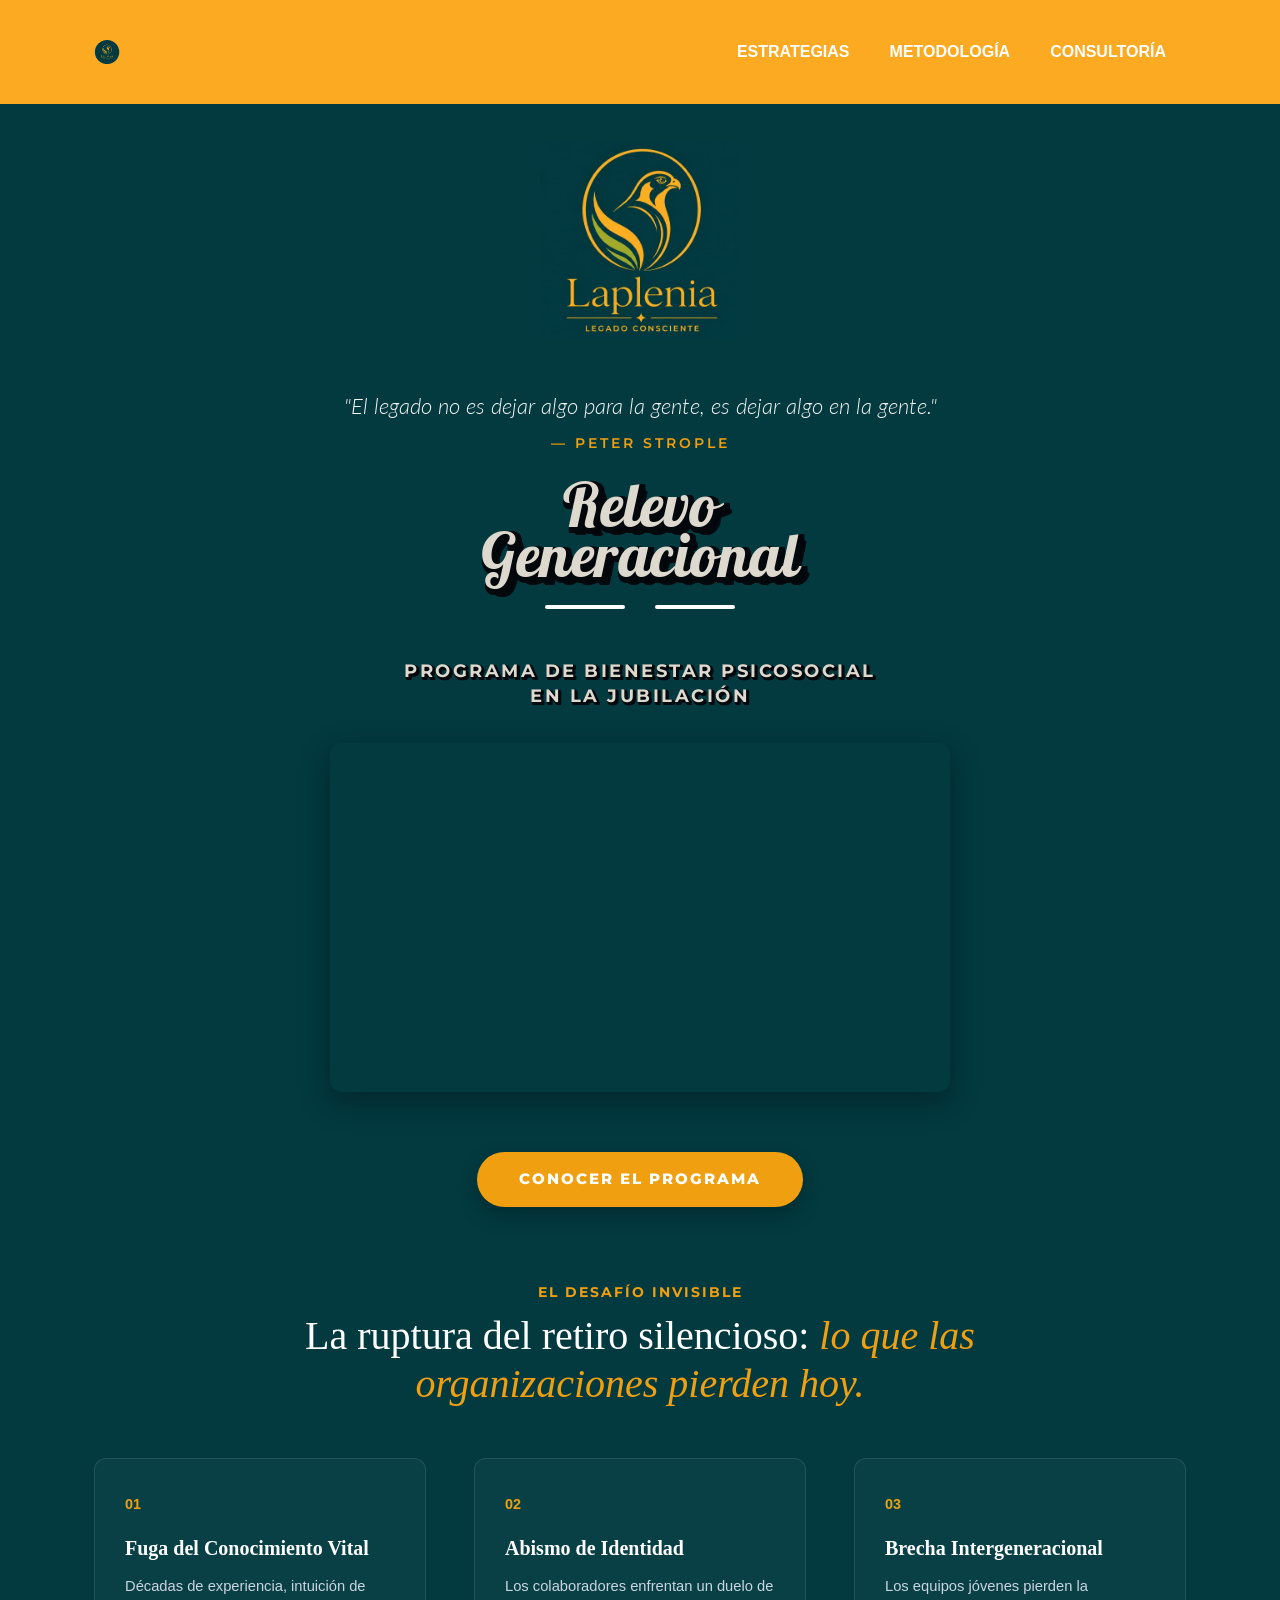
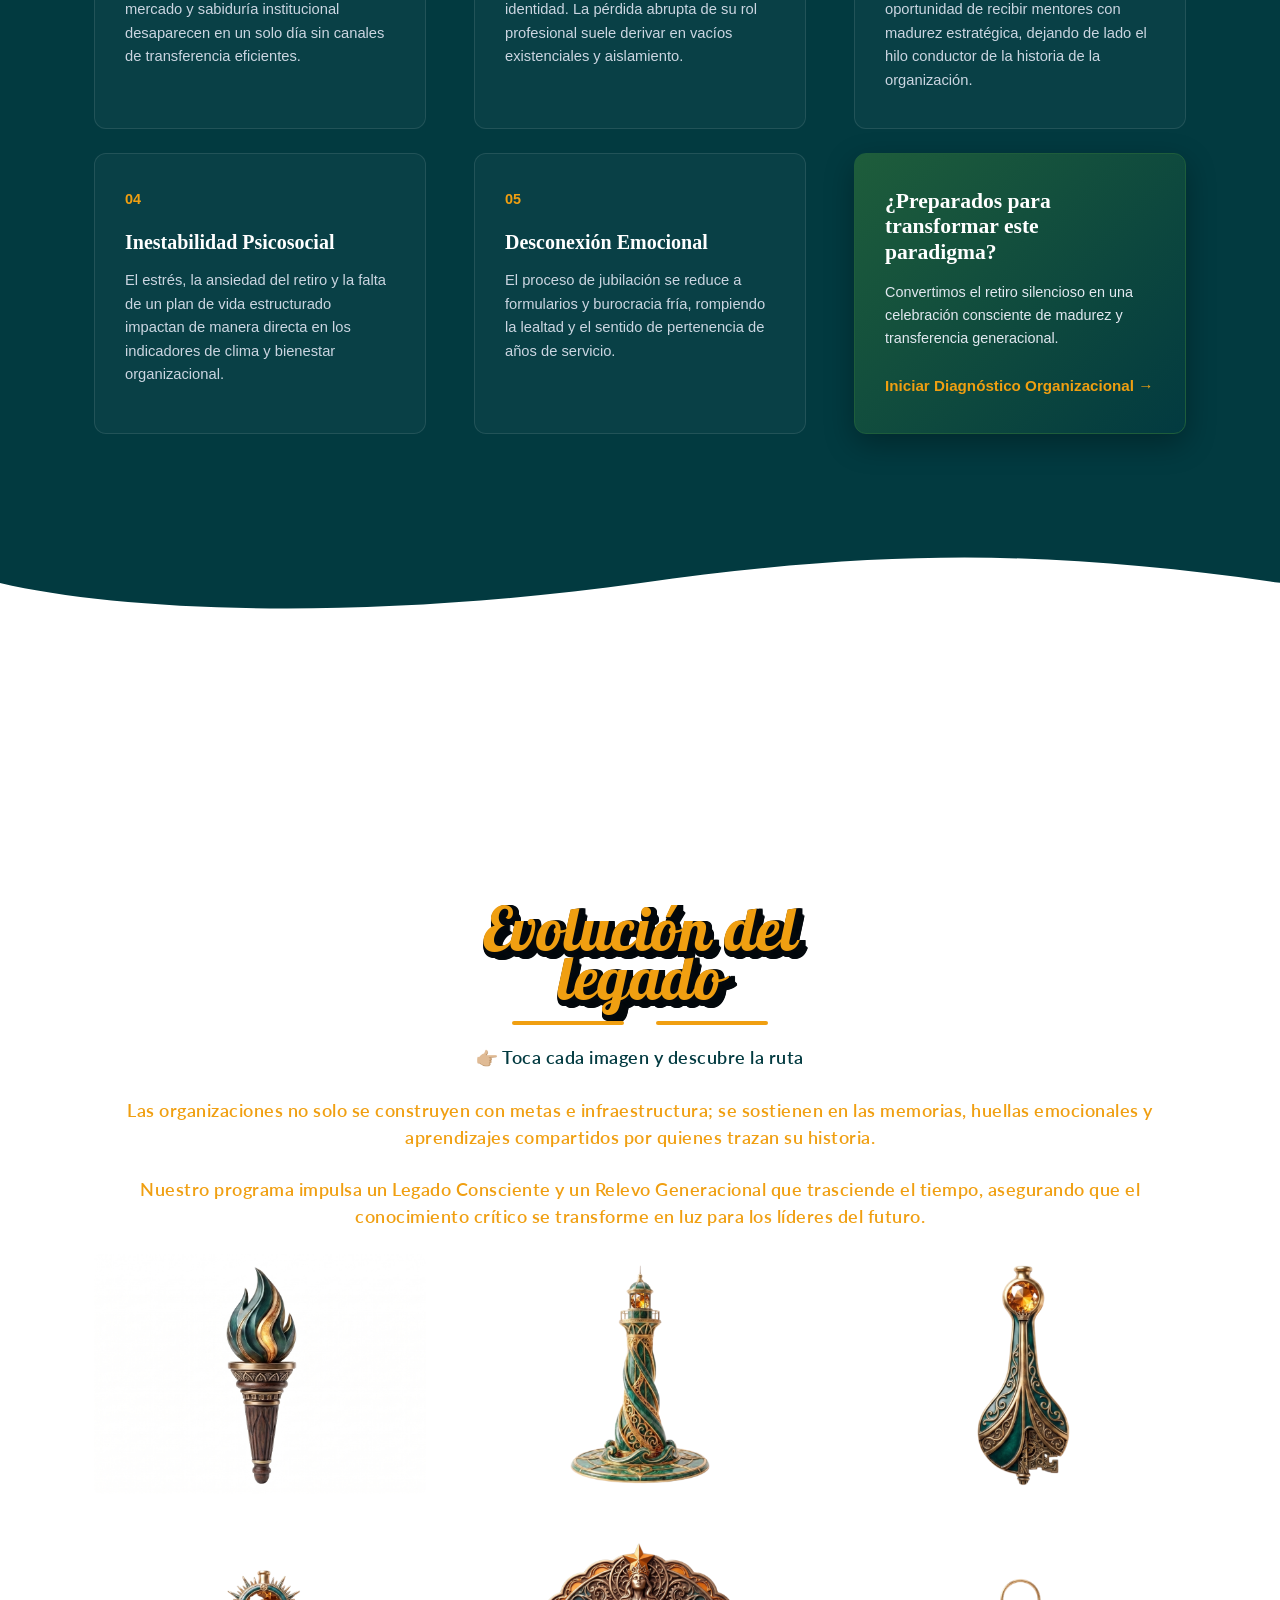
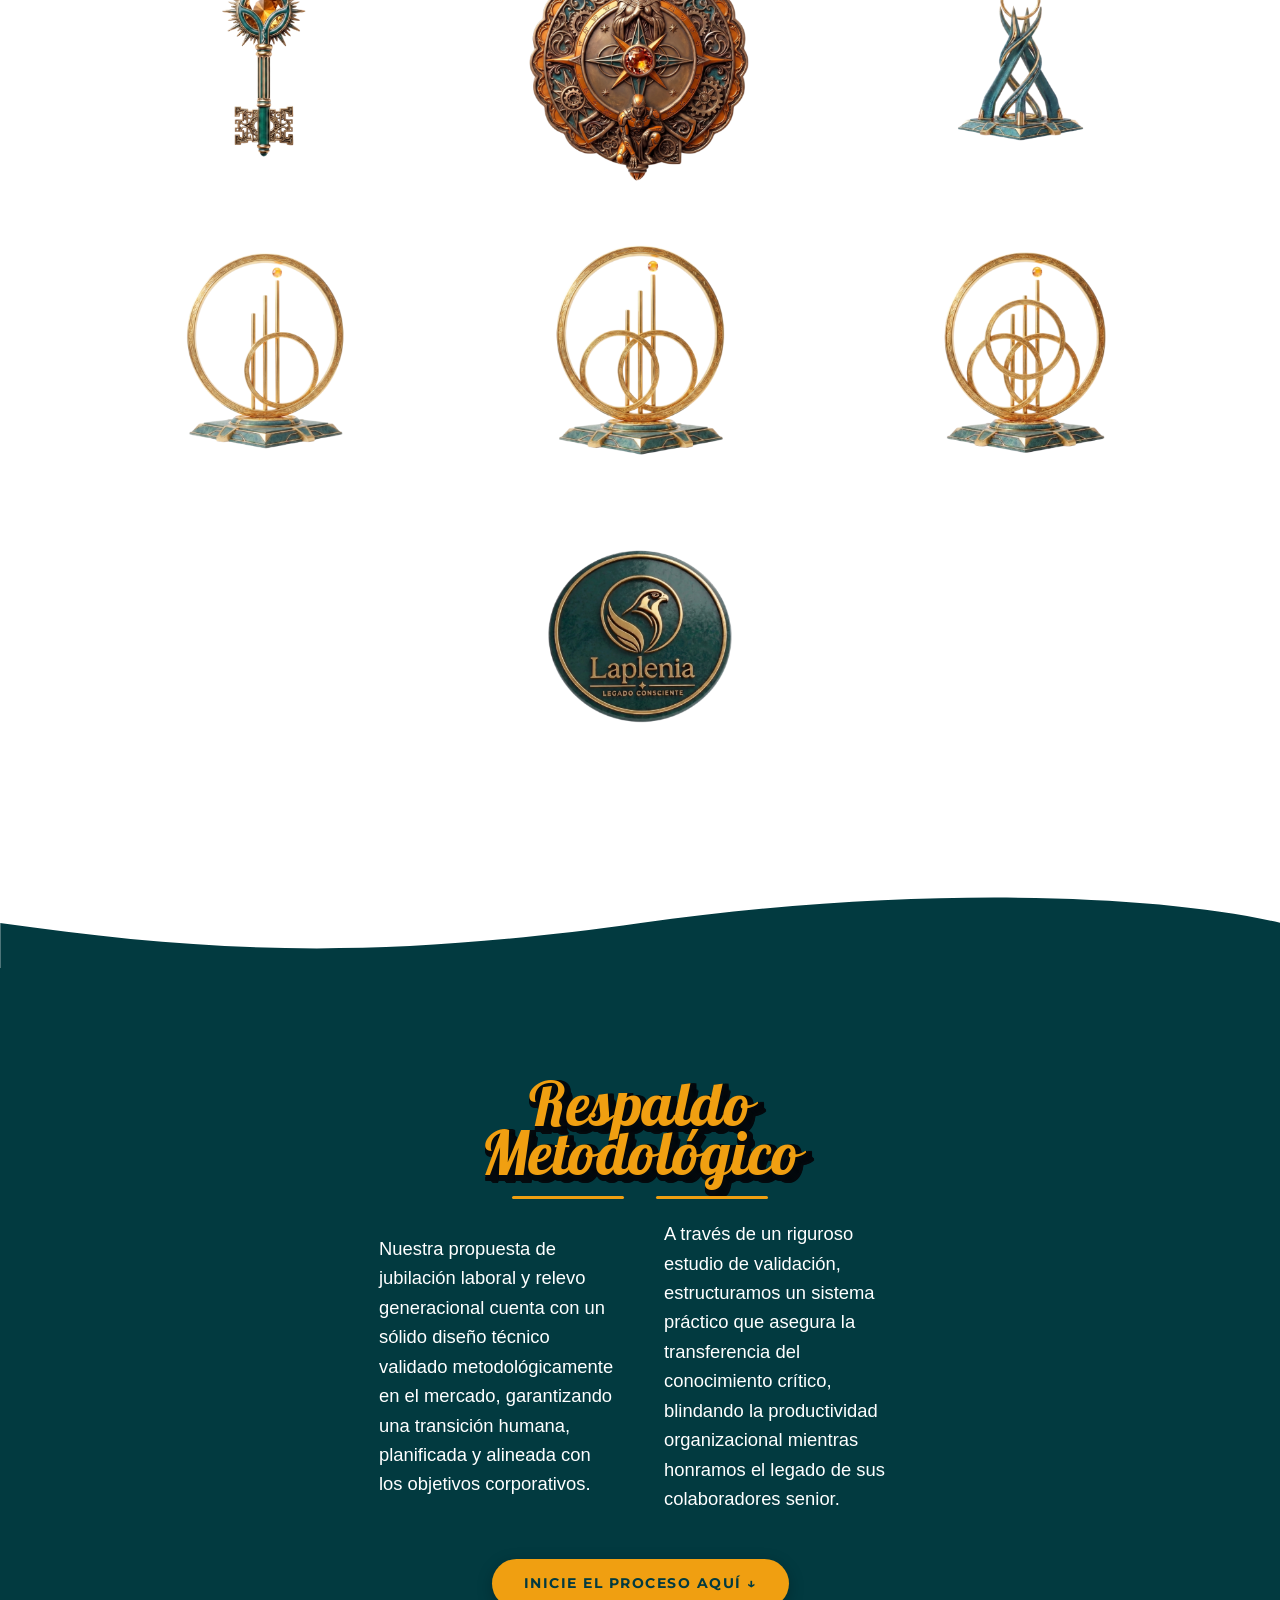
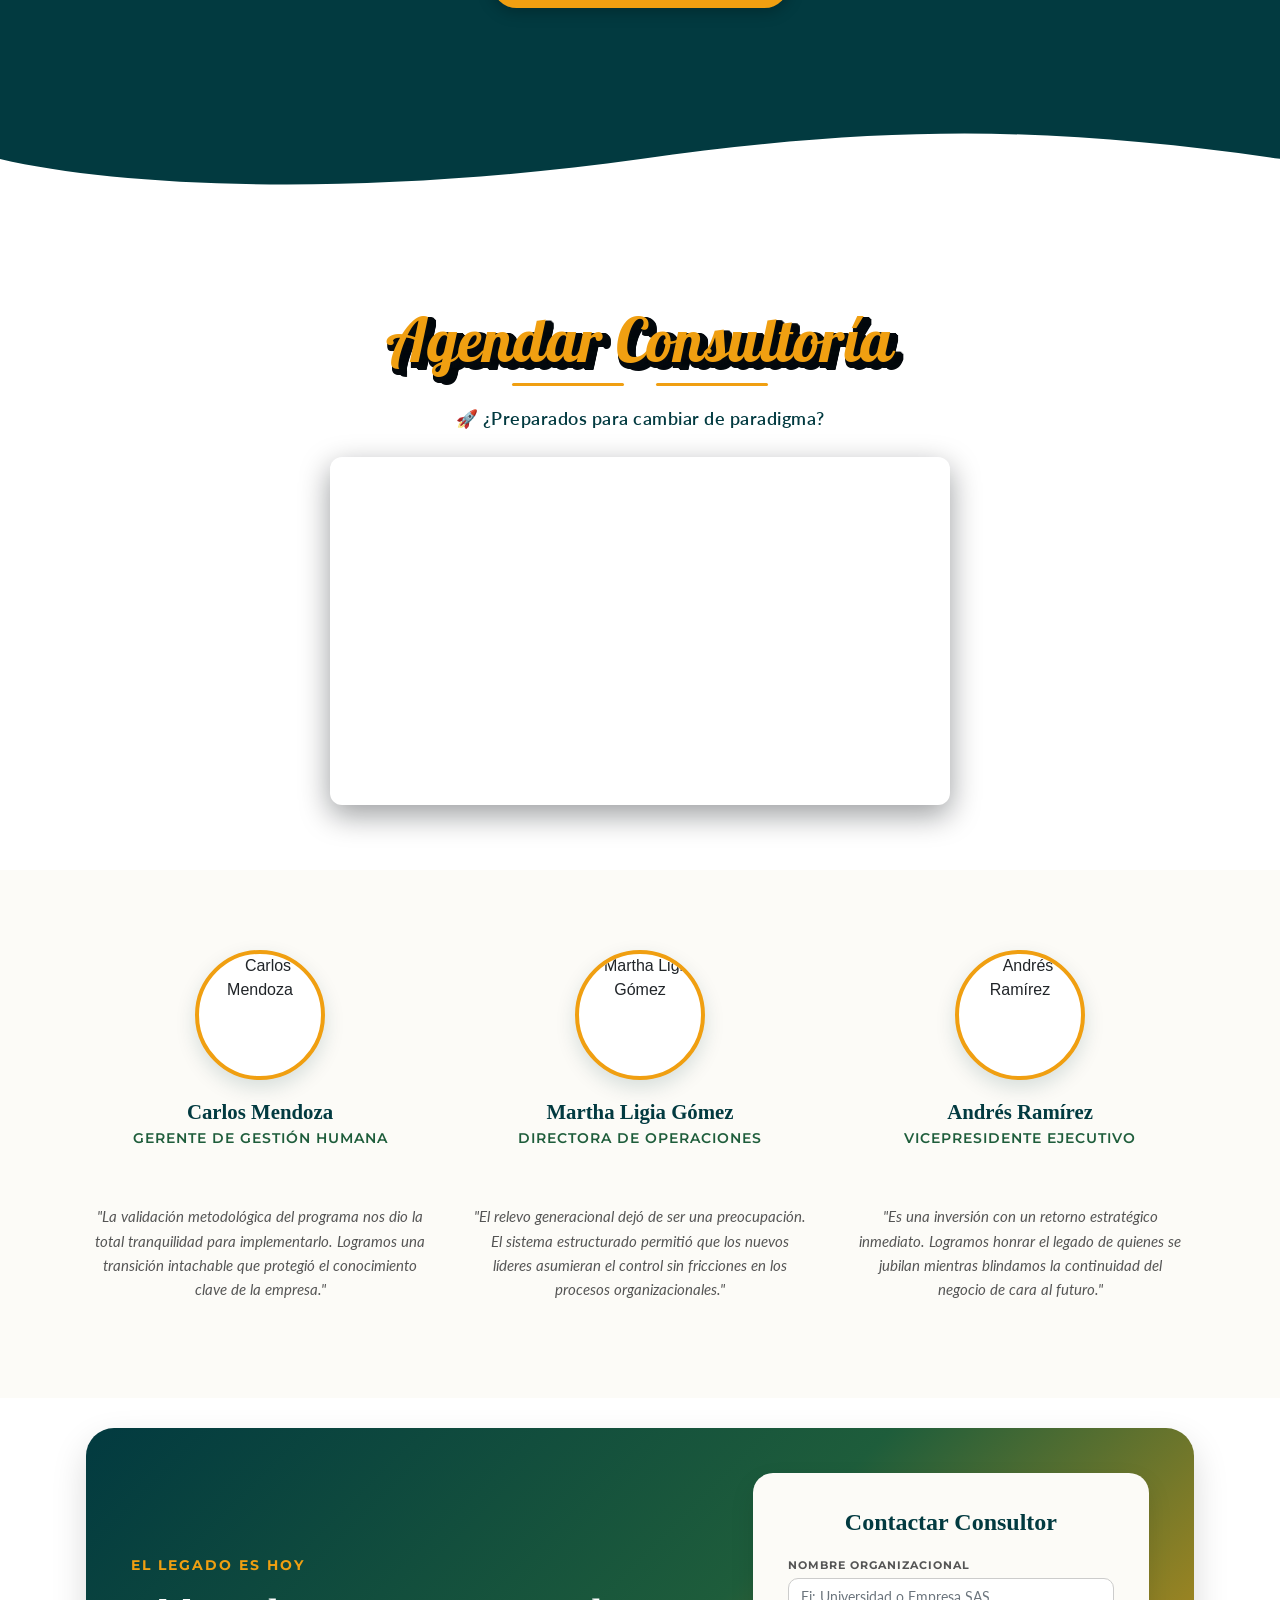
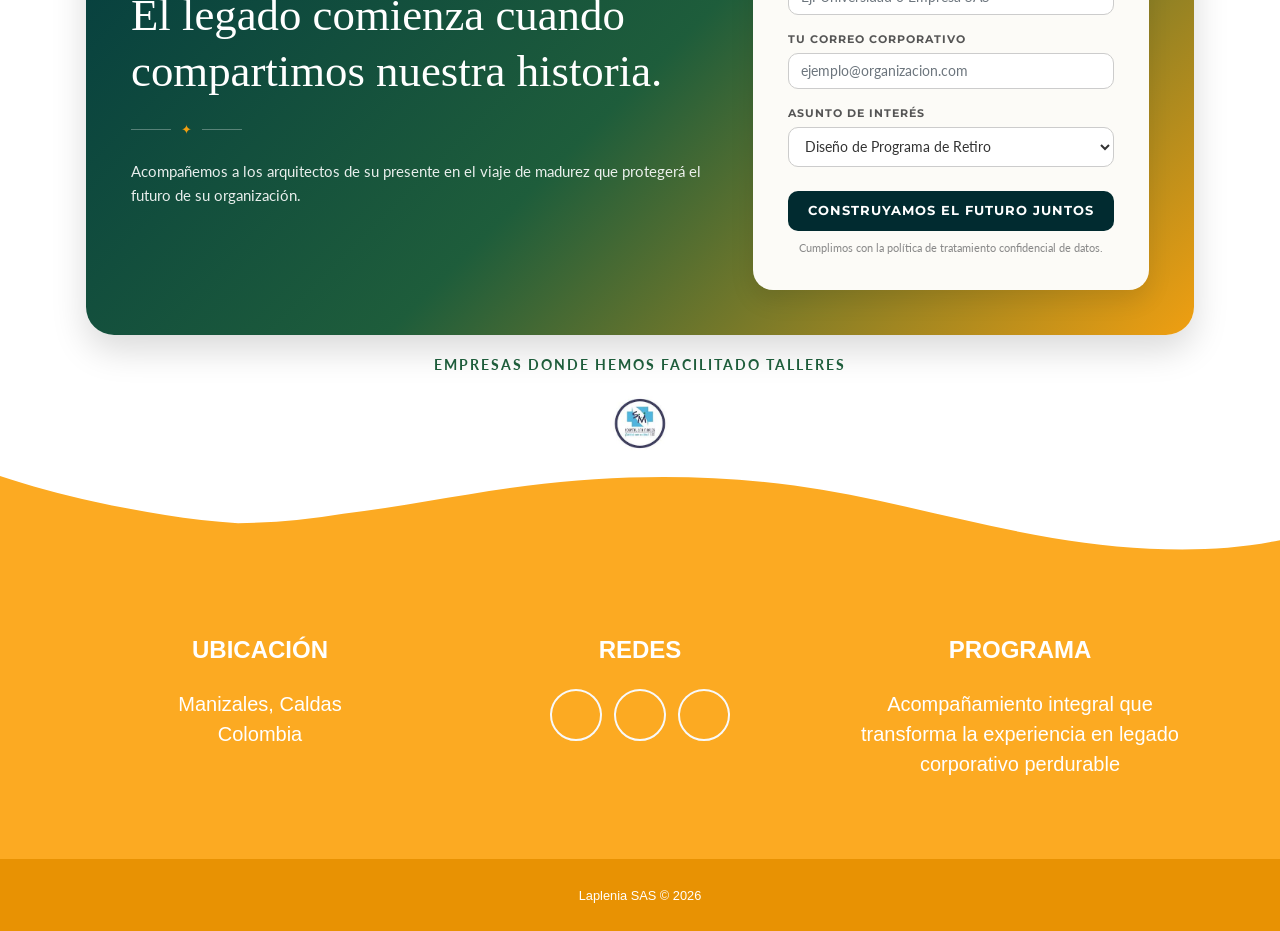
==== commit de4a3d1d: "Add files via upload" ====
--- a/index.html
+++ b/index.html
@@ -7,24 +7,21 @@
         <meta name="author" content="Laplenia®">
         <title>Laplenia® | Evolución del Legado</title>
 
-        <!-- ==========================================
-             METAETIQUETAS PARA COMPARTIR (OPEN GRAPH)
-        =========================================== -->
-        <meta property="og:type" content="website">
-        <meta property="og:title" content="Laplenia® | Evolución del Legado">
-        <meta property="og:description" content="Programa premium de bienestar psicosocial y estrategia de relevo generacional para la jubilación corporativa.">
-        <meta property="og:url" content="https://codabits.github.io/laplenia/">
-        <meta property="og:image" content="https://github.com/CODABits/laplenia/raw/main/app/assets/img/logo-web.png">
-        <meta property="og:image:width" content="1200">
-        <meta property="og:image:height" content="630">
-        <meta property="og:image:type" content="image/png">
-
-        <!-- Vista previa en X / Twitter -->
-        <meta name="twitter:card" content="summary_large_image">
-        <meta name="twitter:title" content="Laplenia® | Evolución del Legado">
-        <meta name="twitter:description" content="Programa premium de bienestar psicosocial y estrategia de relevo generacional para la jubilación corporativa.">
-        <meta name="twitter:image" content="https://github.com/CODABits/laplenia/raw/main/app/assets/img/logo-web.png">
        
+        <!-- METAETIQUETAS PARA COMPARTIR EN REDES Y WHATSAPP (OPEN GRAPH) -->
+<meta property="og:type" content="website">
+<meta property="og:title" content="Laplenia® | Evolución del Legado🎫">
+<meta property="og:description" content="Programa  de bienestar psicosocial y estrategia de relevo generacional para la jubilación.">
+<meta property="og:url" content="https://laplenia.com/">
+<meta property="og:image" content="https://laplenia.com/assets/img/logo-web.png">
+<meta property="og:image:secure_url" content="https://laplenia.com/assets/img/logo-web.png">
+<meta property="og:image:type" content="image/png">
+
+<!-- METAETIQUETAS PARA TWITTER / X -->
+<meta name="twitter:card" content="summary_large_image">
+<meta name="twitter:title" content="Laplenia® | Evolución del Legado🎫">
+<meta name="twitter:description" content="Programa de bienestar psicosocial y estrategia de relevo generacional para la jubilación.">
+<meta name="twitter:image" content="https://laplenia.com/assets/img/logo-web.png">
 
 <!-- ==========================================
      FAVICONS MULTIPLATAFORMA (RUTA ORIGINAL)
@@ -1071,4 +1068,4 @@
         <script src="js/scripts.js"></script>
         <script src="https://unpkg.com/@lottiefiles/dotlottie-wc@0.9.14/dist/dotlottie-wc.js" type="module"></script>
     </body>
-</html>
+</html>
--- a/css/heading.css
+++ b/css/heading.css
@@ -0,0 +1,22 @@
+/* latin */
+@font-face {
+    font-family: 'SB Heading';
+    font-style: normal;
+    font-weight: 400;
+    src: local('Montserrat Regular'), local('Montserrat-Regular'),
+        url(https://fonts.gstatic.com/s/montserrat/v14/JTUSjIg1_i6t8kCHKm459WRhyyTh89ZNpQ.woff2)
+            format('woff2');
+    unicode-range: U+0000-00FF, U+0131, U+0152-0153, U+02BB-02BC, U+02C6, U+02DA, U+02DC,
+        U+2000-206F, U+2074, U+20AC, U+2122, U+2191, U+2193, U+2212, U+2215, U+FEFF, U+FFFD;
+}
+/* latin */
+@font-face {
+    font-family: 'SB Heading';
+    font-style: normal;
+    font-weight: 700;
+    src: local('Montserrat Bold'), local('Montserrat-Bold'),
+        url(https://fonts.gstatic.com/s/montserrat/v14/JTURjIg1_i6t8kCHKm45_dJE3gnD_vx3rCs.woff2)
+            format('woff2');
+    unicode-range: U+0000-00FF, U+0131, U+0152-0153, U+02BB-02BC, U+02C6, U+02DA, U+02DC,
+        U+2000-206F, U+2074, U+20AC, U+2122, U+2191, U+2193, U+2212, U+2215, U+FEFF, U+FFFD;
+}
--- a/css/body.css
+++ b/css/body.css
@@ -0,0 +1,43 @@
+/* latin */
+@font-face {
+    font-family: 'SB Body';
+    font-style: italic;
+    font-weight: 400;
+    src: local('Lato Italic'), local('Lato-Italic'),
+        url(https://fonts.gstatic.com/s/lato/v16/S6u8w4BMUTPHjxsAXC-qNiXg7Q.woff2) format('woff2');
+    unicode-range: U+0000-00FF, U+0131, U+0152-0153, U+02BB-02BC, U+02C6, U+02DA, U+02DC,
+        U+2000-206F, U+2074, U+20AC, U+2122, U+2191, U+2193, U+2212, U+2215, U+FEFF, U+FFFD;
+}
+/* latin */
+@font-face {
+    font-family: 'SB Body';
+    font-style: italic;
+    font-weight: 700;
+    src: local('Lato Bold Italic'), local('Lato-BoldItalic'),
+        url(https://fonts.gstatic.com/s/lato/v16/S6u_w4BMUTPHjxsI5wq_Gwftx9897g.woff2)
+            format('woff2');
+    unicode-range: U+0000-00FF, U+0131, U+0152-0153, U+02BB-02BC, U+02C6, U+02DA, U+02DC,
+        U+2000-206F, U+2074, U+20AC, U+2122, U+2191, U+2193, U+2212, U+2215, U+FEFF, U+FFFD;
+}
+/* latin */
+@font-face {
+    font-family: 'SB Body';
+    font-style: normal;
+    font-weight: 400;
+    src: local('Lato Regular'), local('Lato-Regular'),
+        url(https://fonts.gstatic.com/s/lato/v16/S6uyw4BMUTPHjx4wXiWtFCc.woff2) format('woff2');
+    unicode-range: U+0000-00FF, U+0131, U+0152-0153, U+02BB-02BC, U+02C6, U+02DA, U+02DC,
+        U+2000-206F, U+2074, U+20AC, U+2122, U+2191, U+2193, U+2212, U+2215, U+FEFF, U+FFFD;
+}
+/* latin */
+@font-face {
+    font-family: 'SB Body';
+    font-style: normal;
+    font-weight: 700;
+    src: local('Lato Bold'), local('Lato-Bold'),
+        url(https://fonts.gstatic.com/s/lato/v16/S6u9w4BMUTPHh6UVSwiPGQ3q5d0.woff2) format('woff2');
+    unicode-range: U+0000-00FF, U+0131, U+0152-0153, U+02BB-02BC, U+02C6, U+02DA, U+02DC,
+        U+2000-206F, U+2074, U+20AC, U+2122, U+2191, U+2193, U+2212, U+2215, U+FEFF, U+FFFD;
+}
+
+
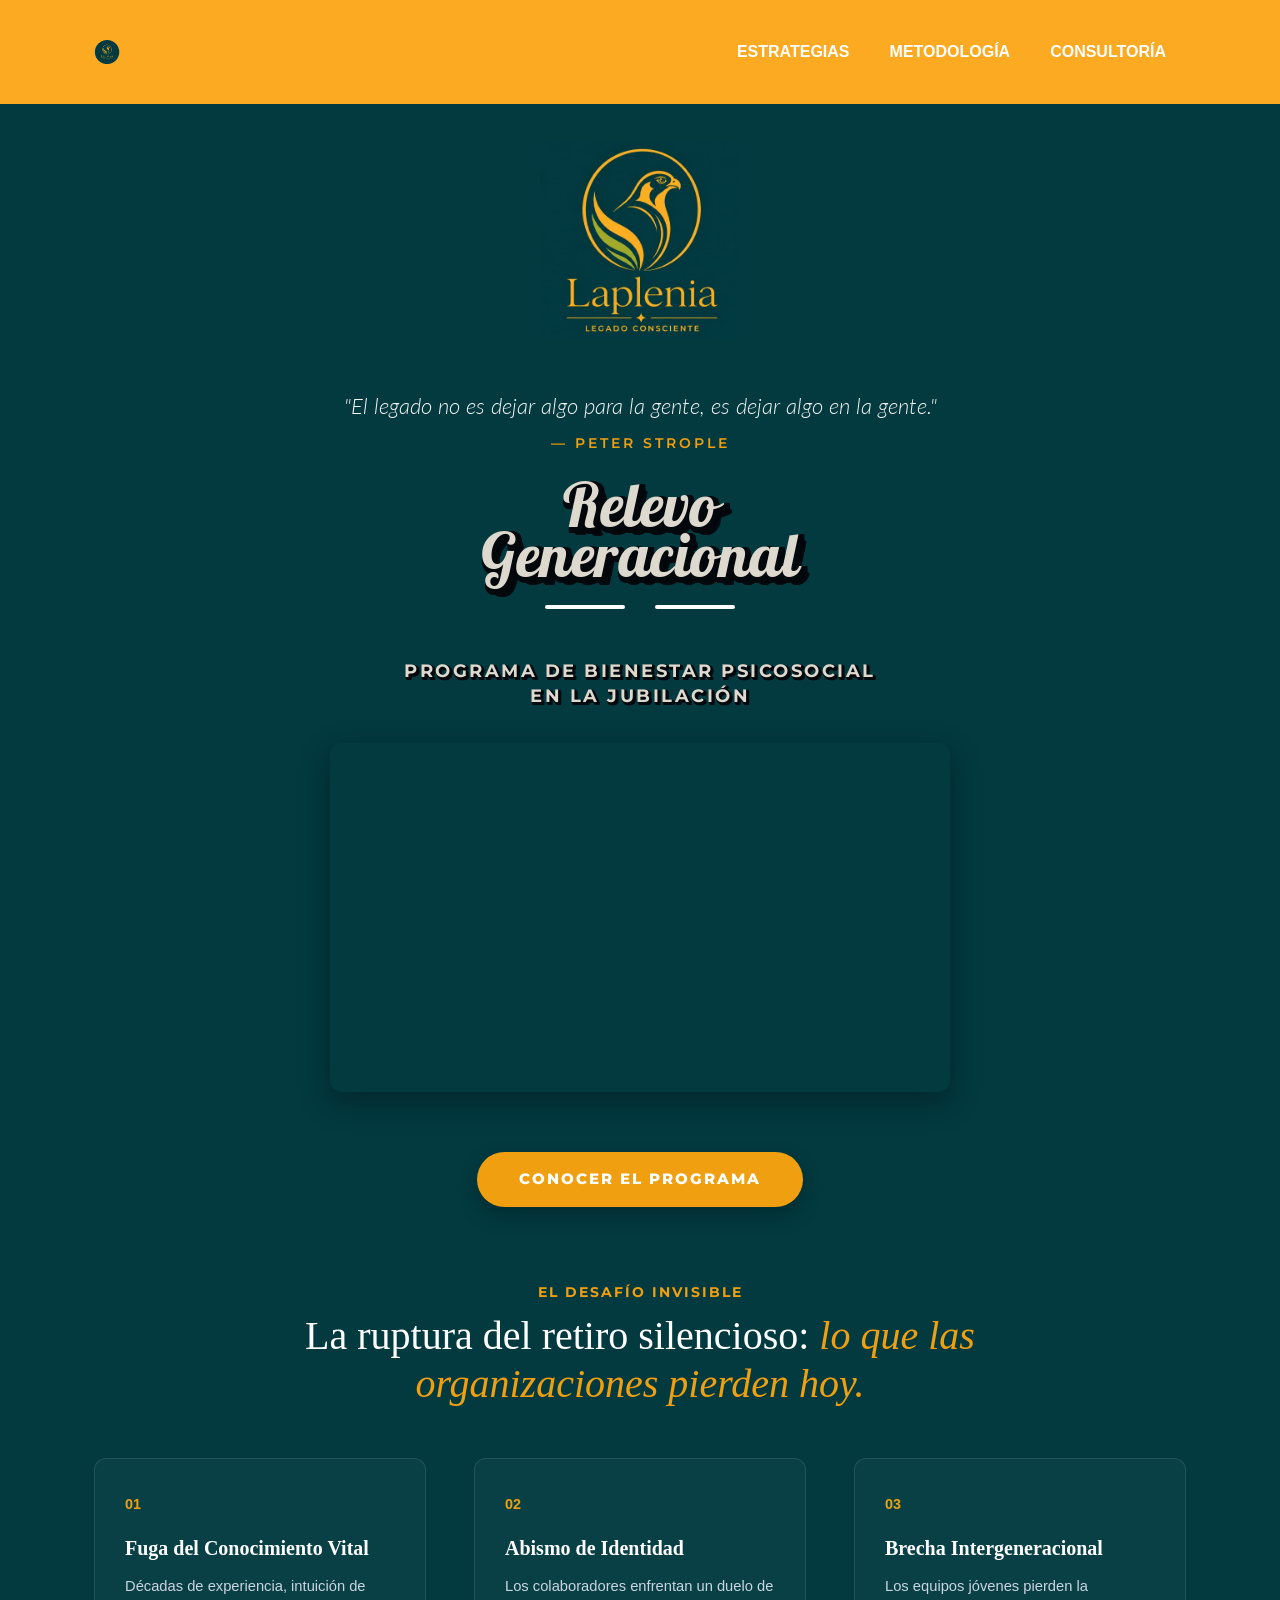
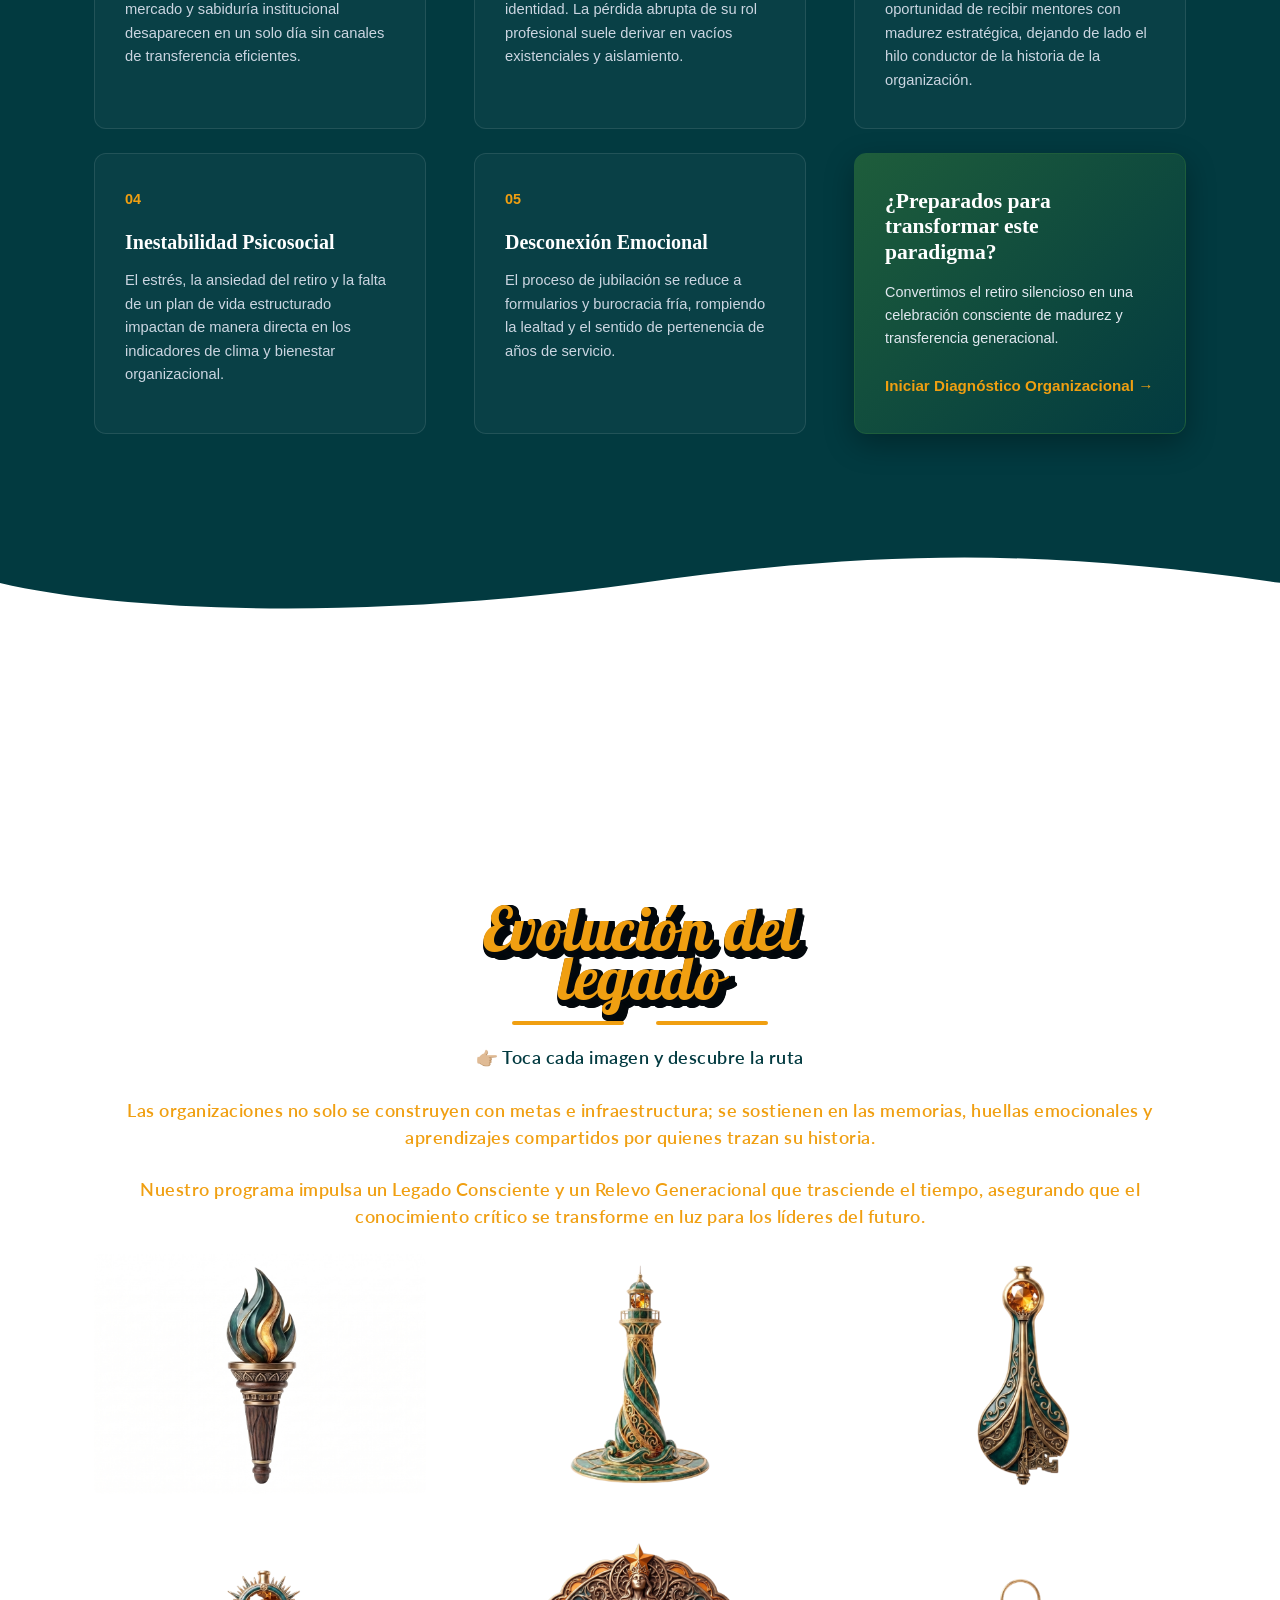
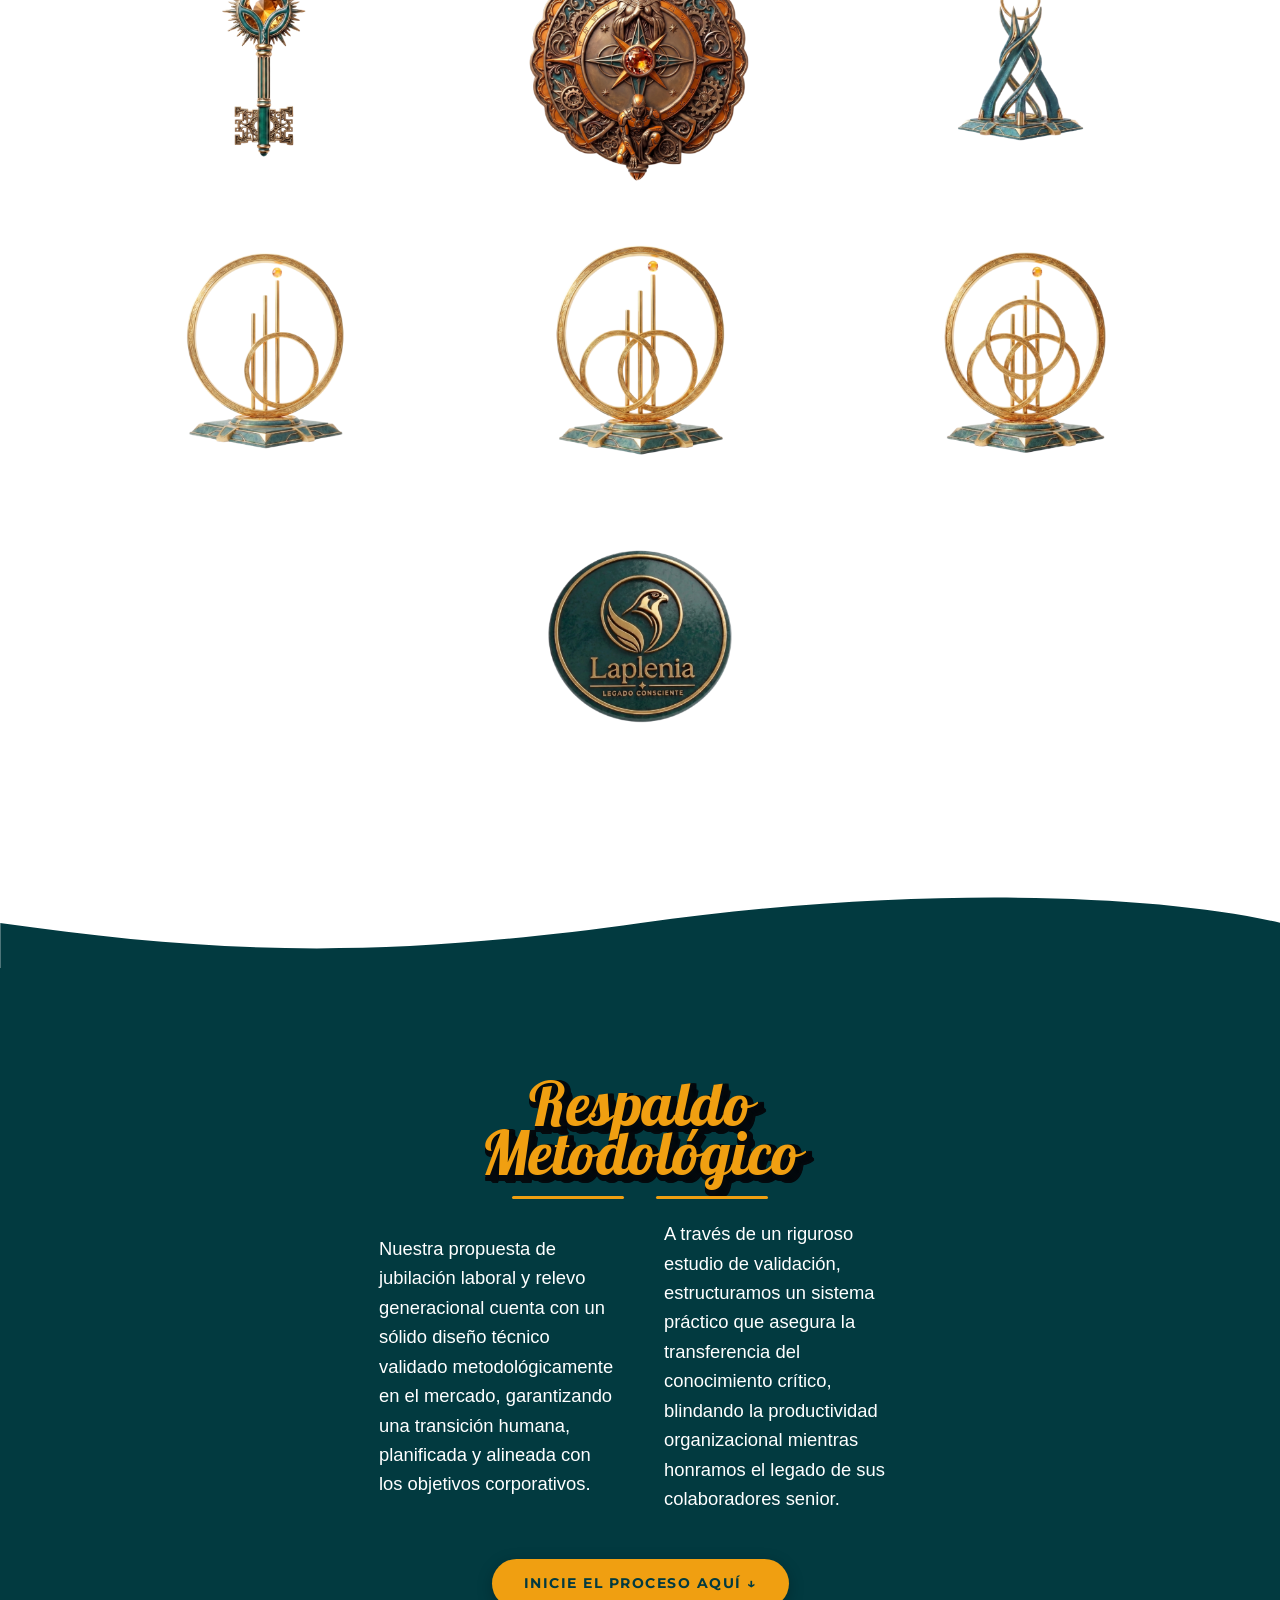
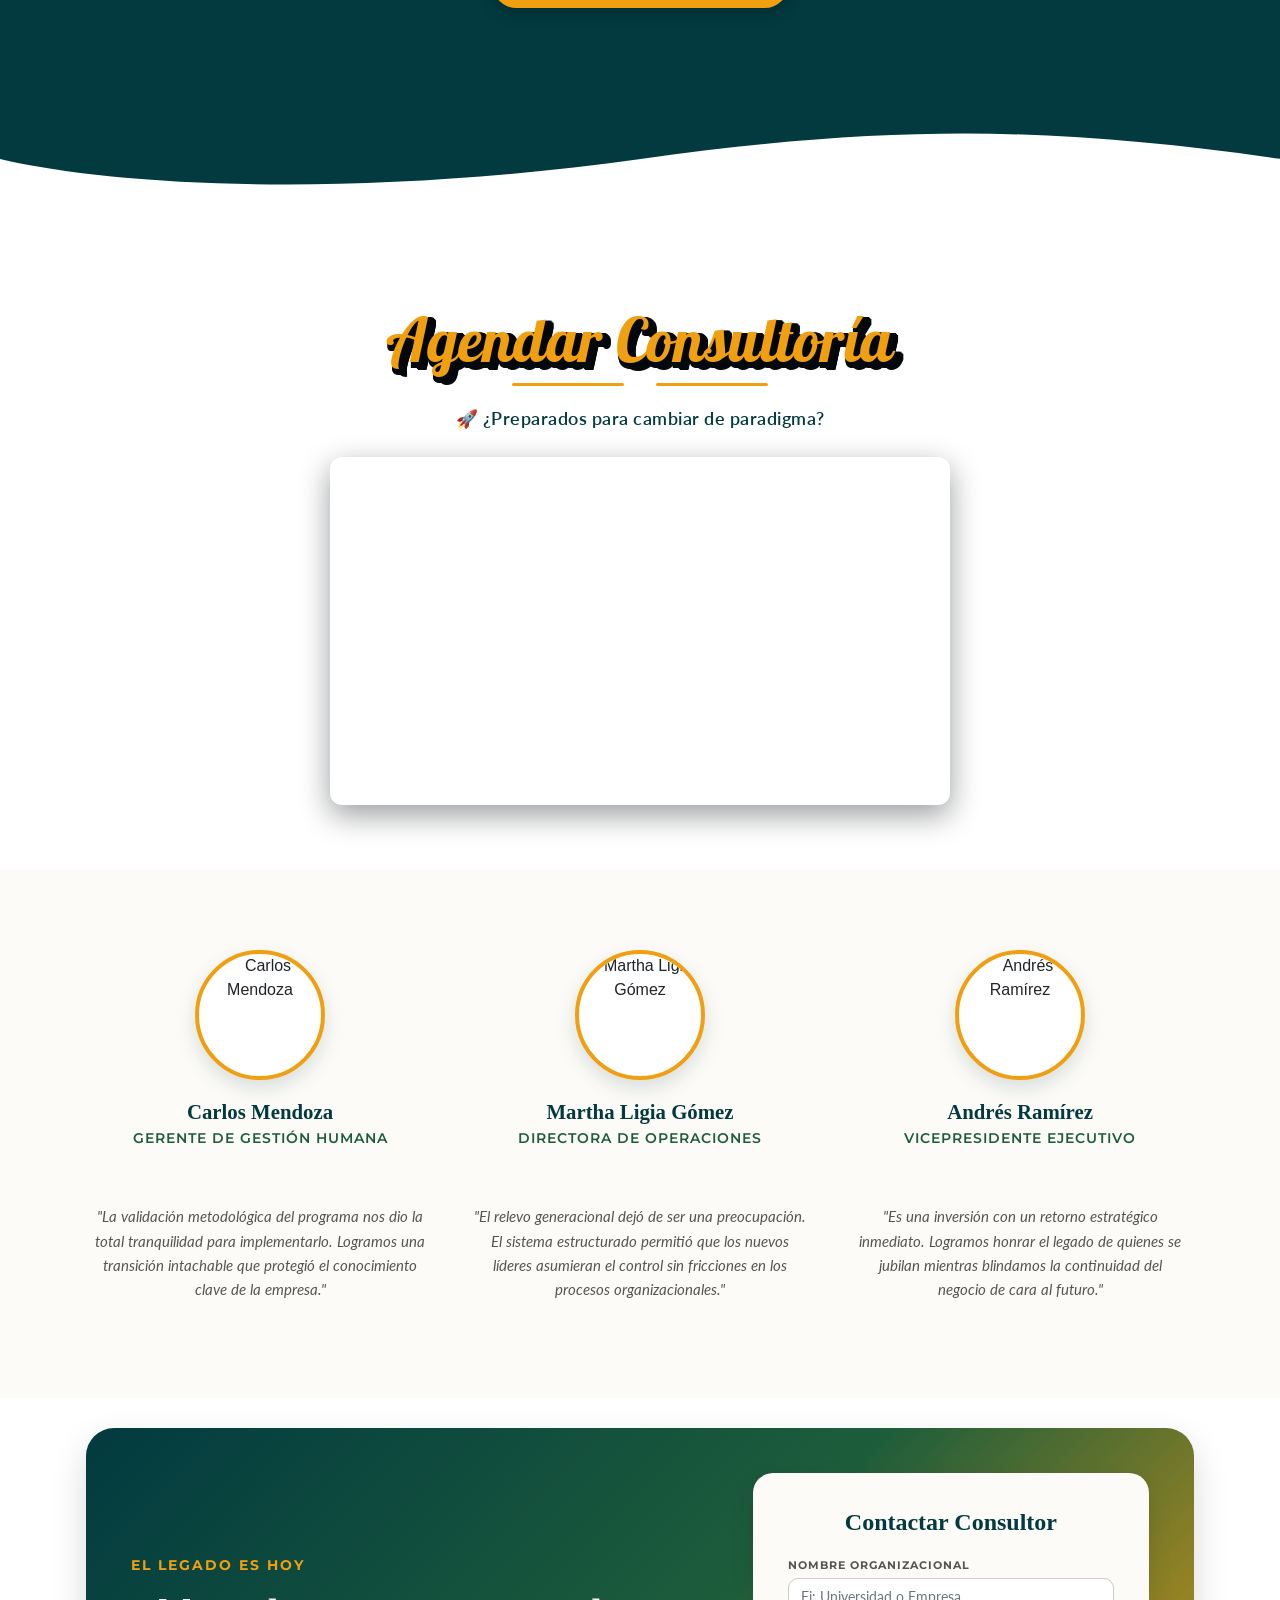
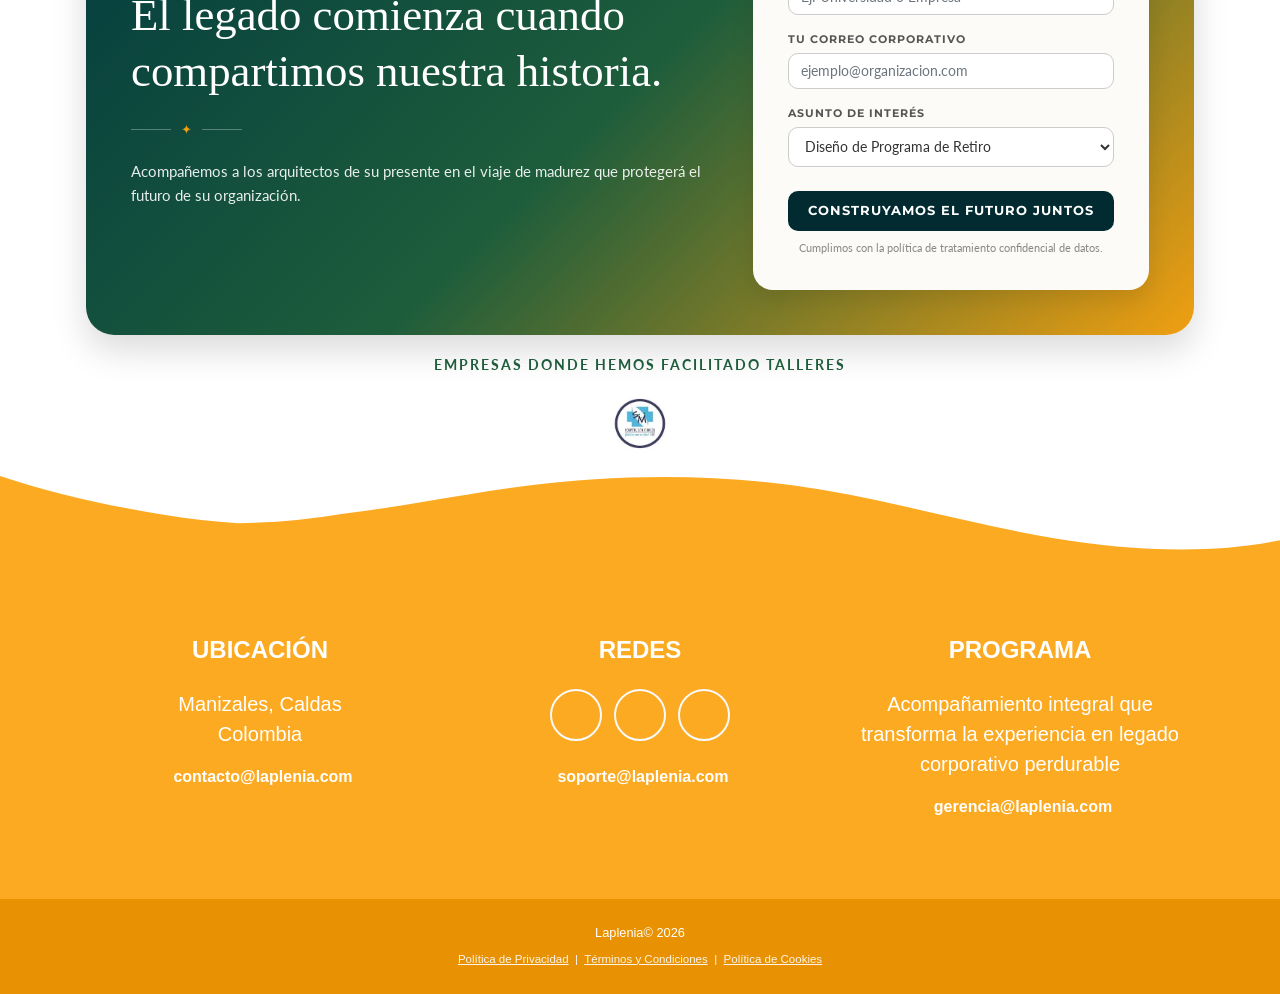
==== commit 9eb13fae: "Add files via upload" ====
--- a/index.html
+++ b/index.html
@@ -668,7 +668,7 @@
 									display: block;
 									margin-bottom: 5px;
 								">Nombre Organizacional</label>
-								<input type="text" name="organizacion" class="form-control" placeholder="Ej: Universidad o Empresa SAS" required style="
+								<input type="text" name="organizacion" class="form-control" placeholder="Ej: Universidad o Empresa " required style="
 									border-radius: 10px;
 									border: 1px solid #cccccc;
 									padding: 10px 12px;
@@ -788,31 +788,185 @@
             </svg>
         </div>
 
-        <!-- FOOTER -->
+<!-- FOOTER ACTUALIZADO CON CORREOS MÁS GRANDES Y VISIBLES -->
         <footer class="footer text-center">
             <div class="container">
                 <div class="row">
                     <div class="col-lg-4 mb-5 mb-lg-0">
                         <h4 class="mb-4">UBICACIÓN</h4>
-                        <p class="lead mb-0">Manizales, Caldas <br> Colombia</p>
+                        <p class="lead mb-3">Manizales, Caldas <br> Colombia</p>
+                        <p class="mb-0">
+                            <a href="mailto:contacto@laplenia.com" style="color: #ffffff; text-decoration: none; font-size: 1rem; font-weight: 600;">
+                                <i class="fas fa-envelope" style="color: #023a40; margin-right: 6px;"></i> contacto@laplenia.com
+                            </a>
+                        </p>
                     </div>
                     <div class="col-lg-4 mb-5 mb-lg-0">
                         <h4 class="mb-4">REDES</h4>
-                        <a class="btn btn-outline-light btn-social mx-1" href="#"><i class="fab fa-fw fa-facebook-f"></i></a>
-                        <a class="btn btn-outline-light btn-social mx-1" href="#"><i class="fab fa-fw fa-twitter"></i></a>
-                        <a class="btn btn-outline-light btn-social mx-1" href="#"><i class="fab fa-fw fa-linkedin-in"></i></a>
+                        <div class="mb-3">
+                            <a class="btn btn-outline-light btn-social mx-1" href="#"><i class="fab fa-fw fa-facebook-f"></i></a>
+                            <a class="btn btn-outline-light btn-social mx-1" href="#"><i class="fab fa-fw fa-twitter"></i></a>
+                            <a class="btn btn-outline-light btn-social mx-1" href="#"><i class="fab fa-fw fa-linkedin-in"></i></a>
+                        </div>
+                        <p class="mb-0">
+                            <a href="mailto:soporte@laplenia.com" style="color: #ffffff; text-decoration: none; font-size: 1rem; font-weight: 600;">
+                                <i class="fas fa-life-ring" style="color: #023a40; margin-right: 6px;"></i> soporte@laplenia.com
+                            </a>
+                        </p>
                     </div>
                     <div class="col-lg-4">
                         <h4 class="mb-4">PROGRAMA</h4>
-                        <p class="lead mb-0">Acompañamiento integral que transforma la experiencia en legado corporativo perdurable</p>
+                        <p class="lead mb-3">Acompañamiento integral que transforma la experiencia en legado corporativo perdurable</p>
+                        <p class="mb-0">
+                            <a href="mailto:gerencia@laplenia.com" style="color: #ffffff; text-decoration: none; font-size: 1rem; font-weight: 600;">
+                                <i class="fas fa-briefcase" style="color: #023a40; margin-right: 6px;"></i> gerencia@laplenia.com
+                            </a>
+                        </p>
                     </div>
                 </div>
             </div>
         </footer>
 
+    
+
+        <!-- COPYRIGHT ORIGINAL + ENLACES LEGALES INTEGRADOS -->
         <section class="copyright py-4 text-center text-white">
-            <div class="container"><small>Laplenia SAS © 2026</small></div>
+            <div class="container">
+                <small style="display: block; margin-bottom: 4px;">Laplenia© 2026</small>
+                <small style="font-size: 0.72rem; opacity: 0.9;">
+                    <a href="#" data-toggle="modal" data-target="#modalPrivacidad" style="color: #ffffff; text-decoration: underline;">Política de Privacidad</a> &nbsp;|&nbsp; 
+                    <a href="#" data-toggle="modal" data-target="#modalTerminos" style="color: #ffffff; text-decoration: underline;">Términos y Condiciones</a> &nbsp;|&nbsp; 
+                    <a href="#" data-toggle="modal" data-target="#modalCookies" style="color: #ffffff; text-decoration: underline;">Política de Cookies</a>
+                </small>
+            </div>
         </section>
+
+        <!-- VENTANAS MODALES (POP-UPS) CON CONTENIDO LEGAL MÁXIMO Y PROFESIONAL -->
+        <div class="modal fade" id="modalPrivacidad" tabindex="-1" role="dialog" aria-hidden="true">
+            <div class="modal-dialog modal-xl" role="document">
+                <div class="modal-content" style="border-radius: 20px; padding: 30px; color: #333333;">
+                    <div class="modal-header border-0 pb-0">
+                        <h3 class="modal-title" style="font-family: 'Georgia', serif; color: #023a40; font-weight: 700; font-size: 1.5rem;">Política de Privacidad y Tratamiento Integral de Datos Personales</h3>
+                        <button type="button" class="close" data-dismiss="modal" aria-label="Close"><span aria-hidden="true">&times;</span></button>
+                    </div>
+                    <div class="modal-body text-left" style="font-family: 'Lato', sans-serif; font-size: 0.9rem; line-height: 1.6; max-height: 65vh; overflow-y: auto; padding-top: 15px;">
+                        <p>En cumplimiento de la Constitución Política de Colombia, la <strong>Ley 1581 de 2012</strong> y el Decreto Reglamentario 1377 de 2013, <strong>Laplenia </strong> (en adelante, "Laplenia"), con domicilio principal en Manizales, Caldas, adopta la presente Política de Privacidad y Tratamiento de Datos Personales, la cual regula la recolección, almacenamiento, uso, circulación y supresión de la información obtenida a través de su sitio web oficial (<a href="https://laplenia.com" target="_blank">laplenia.com</a>) y canales corporativos.</p>
+                        
+                        <h5 style="color: #023a40; font-family: 'Georgia', serif; margin-top: 15px; font-size: 1rem; font-weight: 700;">1. Identificación del Responsable del Tratamiento</h5>
+                        <p>Laplenia actúa como Responsable del Tratamiento de datos personales. Para cualquier comunicación, PQR (Peticiones, Quejas y Reclamos) o ejercicio de derechos, los titulares pueden gestionarlo a través de los canales formales dispuestos en la plataforma de contacto corporativo.</p>
+                        
+                        <h5 style="color: #023a40; font-family: 'Georgia', serif; margin-top: 15px; font-size: 1rem; font-weight: 700;">2. Principios Rectores</h5>
+                        <p>El tratamiento de datos personales en Laplenia se rige bajo los principios de legalidad, finalidad, libertad, veracidad o calidad, transparencia, acceso y circulación restringida, seguridad y confidencialidad consagrados en el marco normativo colombiano.</p>
+
+                        <h5 style="color: #023a40; font-family: 'Georgia', serif; margin-top: 15px; font-size: 1rem; font-weight: 700;">3. Finalidades y Tratamiento de la Información</h5>
+                        <p>Los datos corporativos y personales recolectados (tales como nombres de organizaciones, correos electrónicos corporativos, cargos y requerimientos de consultoría) serán tratados estrictamente para las siguientes finalidades:</p>
+                        <ul style="padding-left: 20px; margin-bottom: 10px;">
+                            <li>Gestionar y estructurar propuestas de consultoría corporativa en bienestar psicosocial y relevo generacional.</li>
+                            <li>Coordinar talleres especializados, diagnósticos organizacionales y transferencia de metodologías ejecutivas.</li>
+                            <li>Establecer canales de comunicación directa y fluida con departamentos de Gestión Humana y directivos.</li>
+                            <li>Enviar información comercial, boletines de liderazgo institucional, actualizaciones de programas e invitaciones a eventos del sector.</li>
+                            <li>Cumplir con obligaciones de índole legal, contractual, administrativa y contable derivadas de la prestación de servicios.</li>
+                        </ul>
+
+                        <h5 style="color: #023a40; font-family: 'Georgia', serif; margin-top: 15px; font-size: 1rem; font-weight: 700;">4. Derechos que le Asisten como Titular</h5>
+                        <p>De conformidad con el artículo 8 de la Ley 1581 de 2012, el titular de los datos personales cuenta con los siguientes derechos imprescriptibles:</p>
+                        <ul style="padding-left: 20px; margin-bottom: 10px;">
+                            <li>Conocer, actualizar y rectificar sus datos personales frente a Laplenia.</li>
+                            <li>Solicitar prueba de la autorización otorgada para el tratamiento de sus datos.</li>
+                            <li>Ser informado, previa solicitud, respecto al uso que se le ha dado a su información.</li>
+                            <li>Presentar ante la Superintendencia de Industria y Comercio (SIC) quejas por infracciones a la normatividad.</li>
+                            <li>Revocar la autorización y/o solicitar la supresión del dato cuando no se respeten los principios constitucionales y legales.</li>
+                            <li>Acceder en forma gratuita a sus datos personales que hayan sido objeto de tratamiento.</li>
+                        </ul>
+
+                        <h5 style="color: #023a40; font-family: 'Georgia', serif; margin-top: 15px; font-size: 1rem; font-weight: 700;">5. Seguridad de la Información y Transferencia</h5>
+                        <p>Laplenia adopta las medidas técnicas, humanas y administrativas necesarias para otorgar seguridad a los registros, evitando su adulteración, pérdida, consulta, uso o acceso no autorizado o fraudulento. La información no será comercializada ni cedida a terceros ajenos a la operación sin el consentimiento previo del titular, salvo requerimiento legal de autoridad competente.</p>
+
+                        <h5 style="color: #023a40; font-family: 'Georgia', serif; margin-top: 15px; font-size: 1rem; font-weight: 700;">6. Vigencia de la Política</h5>
+                        <p>Los datos personales proporcionados se conservarán mientras sean necesarios para cumplir con las finalidades descritas o para dar cumplimiento a obligaciones legales y contractuales de la compañía.</p>
+                    </div>
+                    <div class="modal-footer border-0 pt-0">
+                        <button type="button" class="btn btn-secondary px-4 py-2" data-dismiss="modal" style="background-color: #023a40; border: none; border-radius: 8px; font-weight: 700;">Cerrar</button>
+                    </div>
+                </div>
+            </div>
+        </div>
+
+        <div class="modal fade" id="modalTerminos" tabindex="-1" role="dialog" aria-hidden="true">
+            <div class="modal-dialog modal-xl" role="document">
+                <div class="modal-content" style="border-radius: 20px; padding: 30px; color: #333333;">
+                    <div class="modal-header border-0 pb-0">
+                        <h3 class="modal-title" style="font-family: 'Georgia', serif; color: #023a40; font-weight: 700; font-size: 1.5rem;">Términos y Condiciones Generales de Uso</h3>
+                        <button type="button" class="close" data-dismiss="modal" aria-label="Close"><span aria-hidden="true">&times;</span></button>
+                    </div>
+                    <div class="modal-body text-left" style="font-family: 'Lato', sans-serif; font-size: 0.9rem; line-height: 1.6; max-height: 65vh; overflow-y: auto; padding-top: 15px;">
+                        <p>El presente documento establece los Términos y Condiciones Generales que regulan el acceso, navegación y uso del sitio web oficial de <strong>Laplenia®</strong> (<a href="https://laplenia.com" target="_blank">laplenia.com</a>). Al acceder a nuestra plataforma, el usuario o representante legal de la organización acepta de manera íntegra y sin reservas las disposiciones aquí descritas.</p>
+
+                        <h5 style="color: #023a40; font-family: 'Georgia', serif; margin-top: 15px; font-size: 1rem; font-weight: 700;">1. Propiedad Intelectual e Industrial</h5>
+                        <p>Todos los elementos gráficos, logotipos, tipografías, diseños de interfaz, estructura de código fuente, así como los conceptos metodológicos propios del programa corporativo —tales como <em>La Antorcha, El Faro, El Relicario, La Llave, La Brújula, El Sello, La Semilla, Puente Generacional y Cumbre del Legado</em>— se encuentran protegidos por las leyes nacionales e internacionales de Propiedad Intelectual y Derechos de Autor, siendo propiedad exclusiva de <strong>Laplenia</strong>.</p>
+                        <p>Queda terminantemente prohibida la reproducción, modificación, distribución, exhibición o explotación comercial total o parcial de los contenidos de este sitio sin la autorización expresa, previa y por escrito de la directiva de Laplenia.</p>
+
+                        <h5 style="color: #023a40; font-family: 'Georgia', serif; margin-top: 15px; font-size: 1rem; font-weight: 700;">2. Uso Adecuado y Obligaciones del Usuario</h5>
+                        <p>El usuario se obliga a utilizar el sitio web de conformidad con la ley, la moral, el orden público y los buenos usos corporativos. Se prohíbe expresamente:</p>
+                        <ul style="padding-left: 20px; margin-bottom: 10px;">
+                            <li>Emplear herramientas de software malicioso, virus, troyanos o scripts automatizados que comprometan la seguridad de la infraestructura digital.</li>
+                            <li>Realizar acciones que puedan saturar, dañar o impedir el normal funcionamiento de los servidores de la plataforma.</li>
+                            <li>Suplantar a terceros o suministrar información falsa, imprecisa o fraudulenta a través de los formularios de registro y consultoría.</li>
+                        </ul>
+
+                        <h5 style="color: #023a40; font-family: 'Georgia', serif; margin-top: 15px; font-size: 1rem; font-weight: 700;">3. Exoneración de Responsabilidad</h5>
+                        <p>Laplenia no asume responsabilidad alguna por interrupciones temporales del servicio web derivadas de fallas en redes de telecomunicaciones, actos de terceros, mantenimientos programados o fuerza mayor. Asimismo, los contenidos informativos expuestos tienen un carácter estratégico y consultivo, por lo que su implementación corporativa se adapta de forma personalizada a cada organización cliente.</p>
+
+                        <h5 style="color: #023a40; font-family: 'Georgia', serif; margin-top: 15px; font-size: 1rem; font-weight: 700;">4. Modificaciones del Sitio y Términos</h5>
+                        <p>Laplenia se reserva el derecho absoluto de modificar, actualizar, restringir o suspender en cualquier momento y sin previo aviso la presentación, configuración o contenidos del sitio web, así como los presentes términos de uso.</p>
+                    </div>
+                    <div class="modal-footer border-0 pt-0">
+                        <button type="button" class="btn btn-secondary px-4 py-2" data-dismiss="modal" style="background-color: #023a40; border: none; border-radius: 8px; font-weight: 700;">Cerrar</button>
+                    </div>
+                </div>
+            </div>
+        </div>
+
+        <div class="modal fade" id="modalCookies" tabindex="-1" role="dialog" aria-hidden="true">
+            <div class="modal-dialog modal-xl" role="document">
+                <div class="modal-content" style="border-radius: 20px; padding: 30px; color: #333333;">
+                    <div class="modal-header border-0 pb-0">
+                        <h3 class="modal-title" style="font-family: 'Georgia', serif; color: #023a40; font-weight: 700; font-size: 1.5rem;">Política de Uso de Cookies y Tecnologías de Rastreo</h3>
+                        <button type="button" class="close" data-dismiss="modal" aria-label="Close"><span aria-hidden="true">&times;</span></button>
+                    </div>
+                    <div class="modal-body text-left" style="font-family: 'Lato', sans-serif; font-size: 0.9rem; line-height: 1.6; max-height: 65vh; overflow-y: auto; padding-top: 15px;">
+                        <p>La presente Política de Cookies describe cómo <strong>Laplenia </strong> utiliza cookies y tecnologías de almacenamiento web similares en su plataforma digital institucional (<a href="https://laplenia.com" target="_blank">laplenia.com</a>) para garantizar la operatividad de la página y optimizar la experiencia del usuario.</p>
+
+                        <h5 style="color: #023a40; font-family: 'Georgia', serif; margin-top: 15px; font-size: 1rem; font-weight: 700;">1. ¿Qué son las Cookies?</h5>
+                        <p>Las cookies son pequeños ficheros de texto o fragmentos de datos que los servidores web descargan y almacenan en el navegador del usuario al visitar un sitio web. Son ampliamente empleadas para permitir que los sitios funcionen de manera eficiente, así como para recopilar información de análisis de tráfico técnico.</p>
+
+                        <h5 style="color: #023a40; font-family: 'Georgia', serif; margin-top: 15px; font-size: 1rem; font-weight: 700;">2. Clasificación de Cookies Utilizadas</h5>
+                        <p>En nuestro portal web empleamos las siguientes categorías de cookies:</p>
+                        <ul style="padding-left: 20px; margin-bottom: 10px;">
+                            <li><strong>Cookies Técnicas y Esenciales:</strong> Necesarias para el funcionamiento operativo de la web, permitiendo la correcta carga de elementos visuales, estilos y la navegación segura entre secciones.</li>
+                            <li><strong>Cookies de Rendimiento y Analítica:</strong> Utilizadas para cuantificar el número de visitantes y analizar de forma estadística el comportamiento de navegación en el sitio, orientadas a mejorar continuamente la calidad de nuestros contenidos institucionales.</li>
+                            <li><strong>Cookies de Funcionalidad:</strong> Permiten recordar preferencias de visualización elegidas por el usuario durante su interacción en la plataforma.</li>
+                        </ul>
+
+                        <h5 style="color: #023a40; font-family: 'Georgia', serif; margin-top: 15px; font-size: 1rem; font-weight: 700;">3. Control y Desactivación de Cookies</h5>
+                        <p>El usuario tiene la potestad de configurar su navegador de internet para aceptar, bloquear o eliminar las cookies instaladas en su equipo en cualquier momento. Los principales navegadores (Google Chrome, Mozilla Firefox, Microsoft Edge, Safari) ofrecen guías de configuración de privacidad para gestionar o restringir el almacenamiento de estos archivos. Tenga en cuenta que deshabilitar cookies técnicas puede comprometer algunas funciones de visualización visual del sitio.</p>
+
+                        <h5 style="color: #023a40; font-family: 'Georgia', serif; margin-top: 15px; font-size: 1rem; font-weight: 700;">4. Actualizaciones de la Política</h5>
+                        <p>Laplenia podrá modificar o actualizar esta Política de Cookies conforme a nuevas exigencias reglamentarias o cambios técnicos en la plataforma digital.</p>
+                    </div>
+                    <div class="modal-footer border-0 pt-0">
+                        <button type="button" class="btn btn-secondary px-4 py-2" data-dismiss="modal" style="background-color: #023a40; border: none; border-radius: 8px; font-weight: 700;">Cerrar</button>
+                    </div>
+                </div>
+            </div>
+        </div>
+
+
+
+
+        <!-- <section class="copyright py-4 text-center text-white">
+            <div class="container"><small>Laplenia© 2026</small></div>
+        </section> -->
 
         <div class="scroll-to-top d-lg-none position-fixed">
             <a class="js-scroll-trigger d-block text-center text-white rounded" href="#page-top"><i class="fa fa-chevron-up"></i></a>
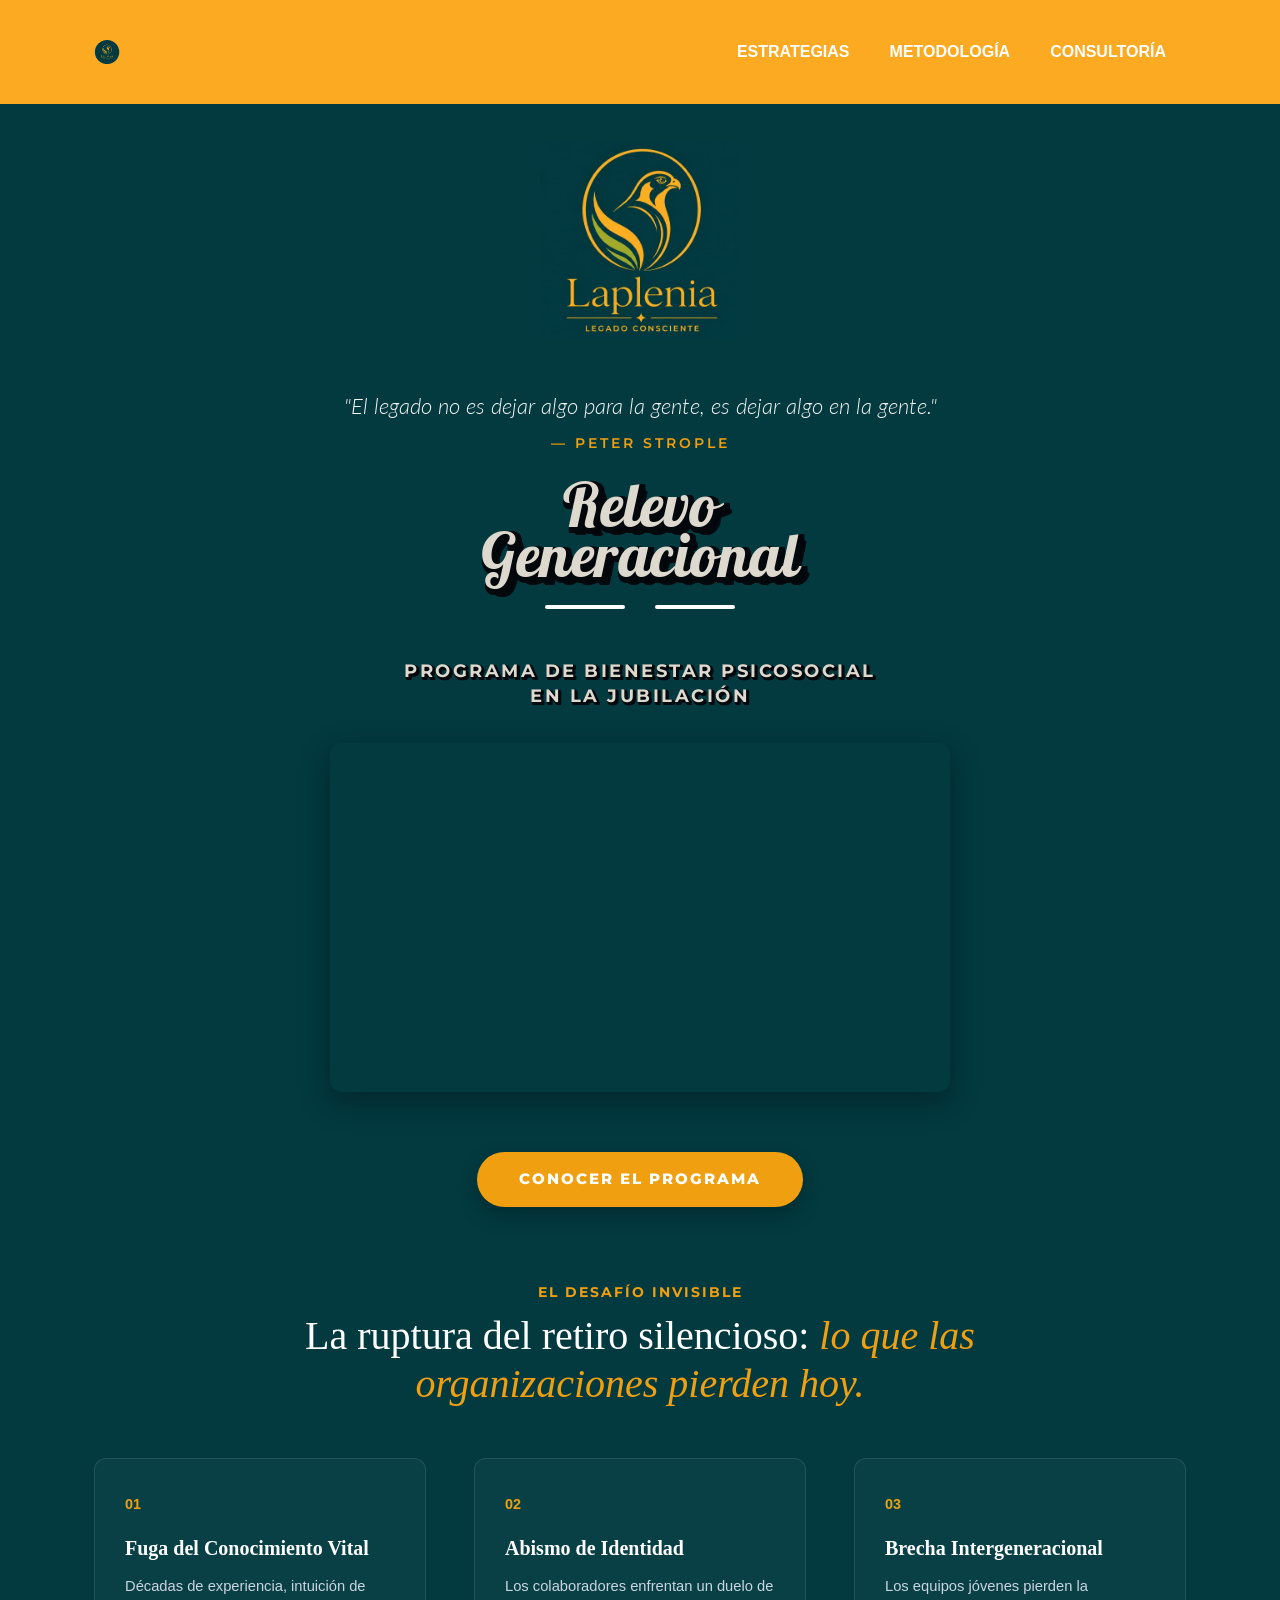
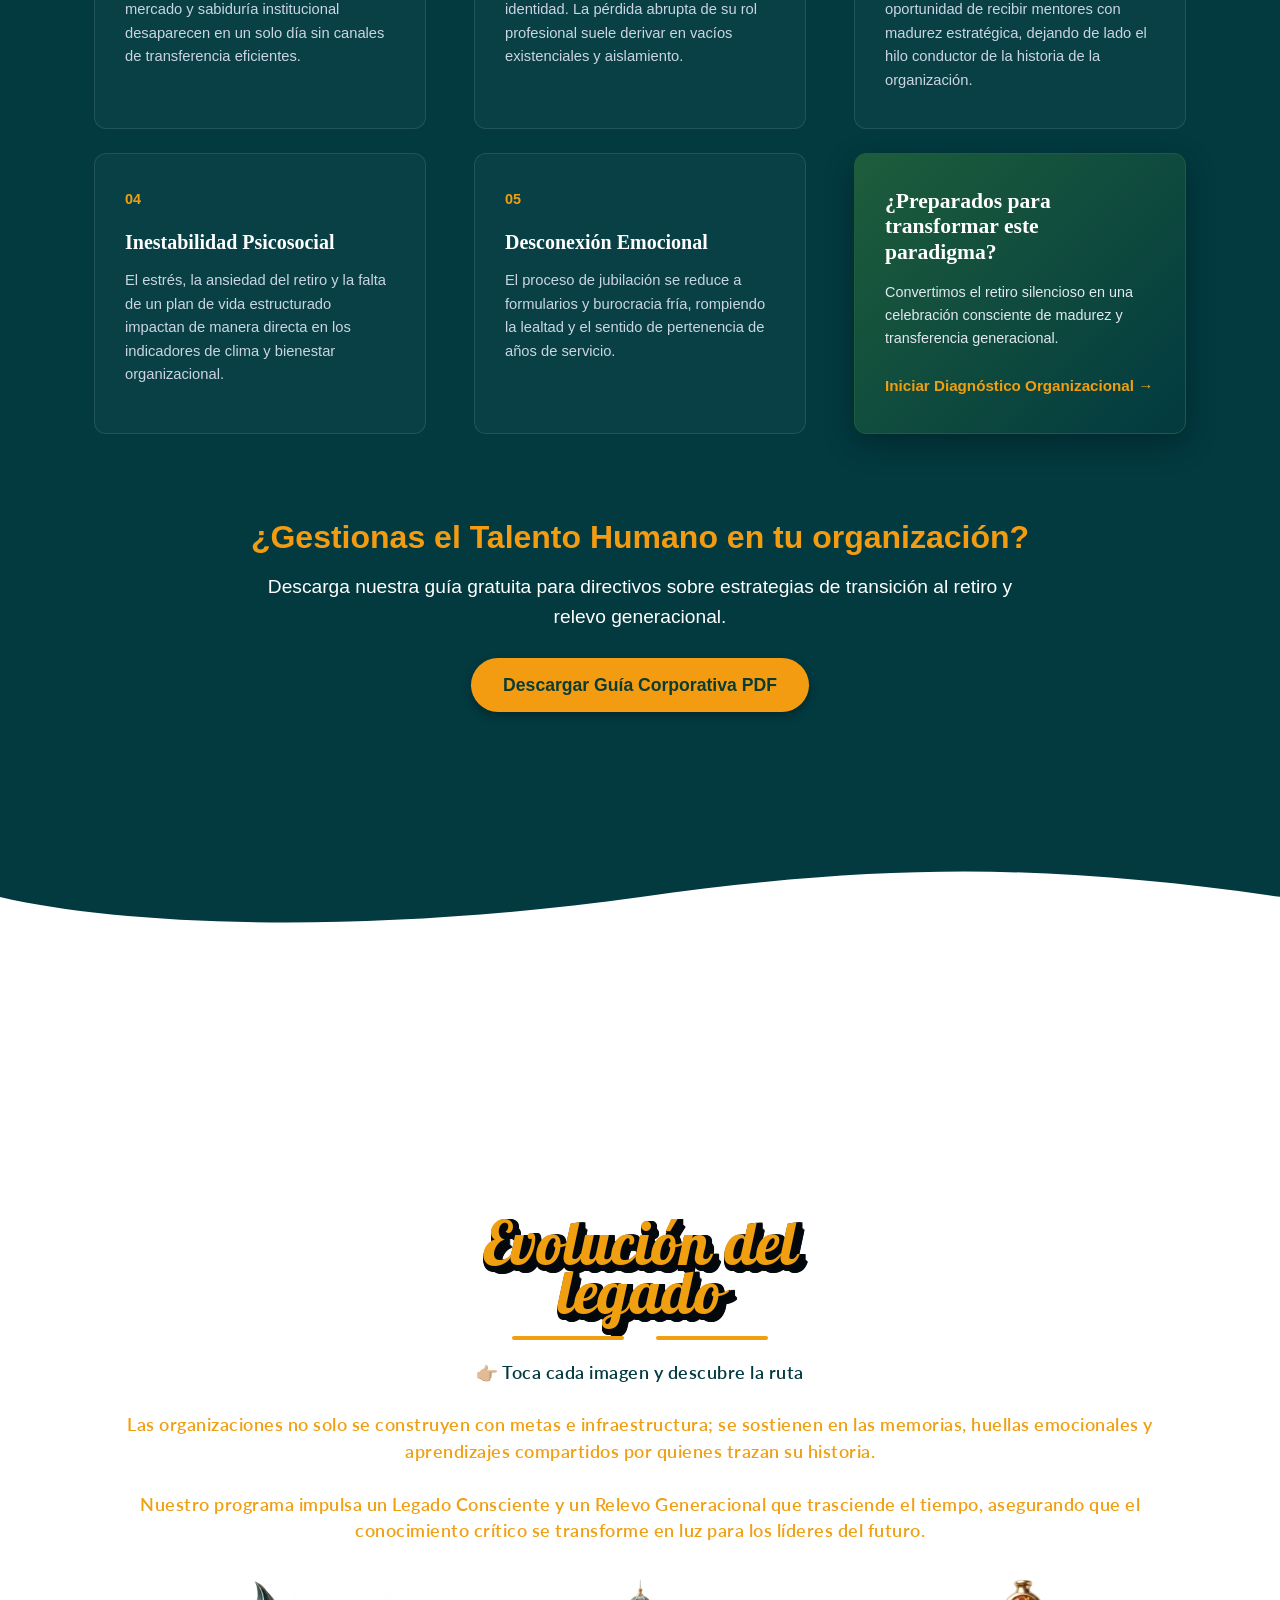
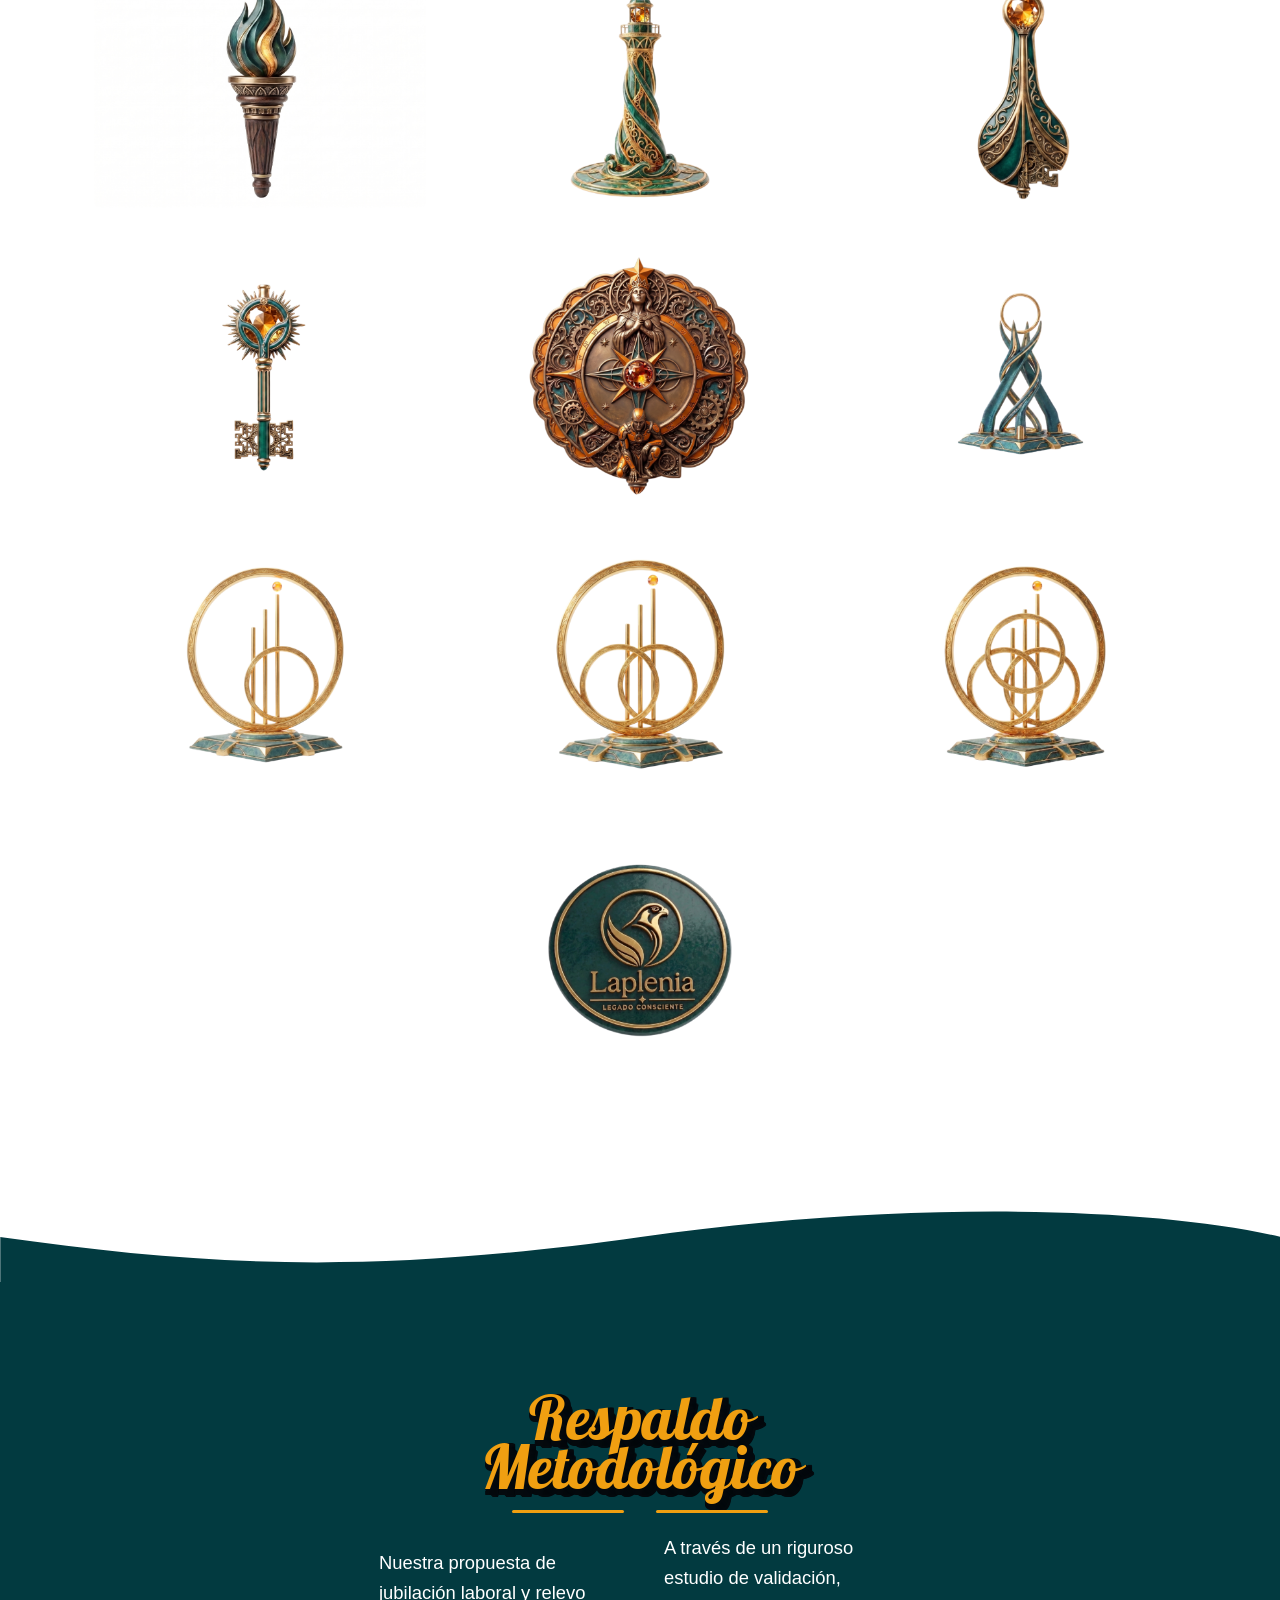
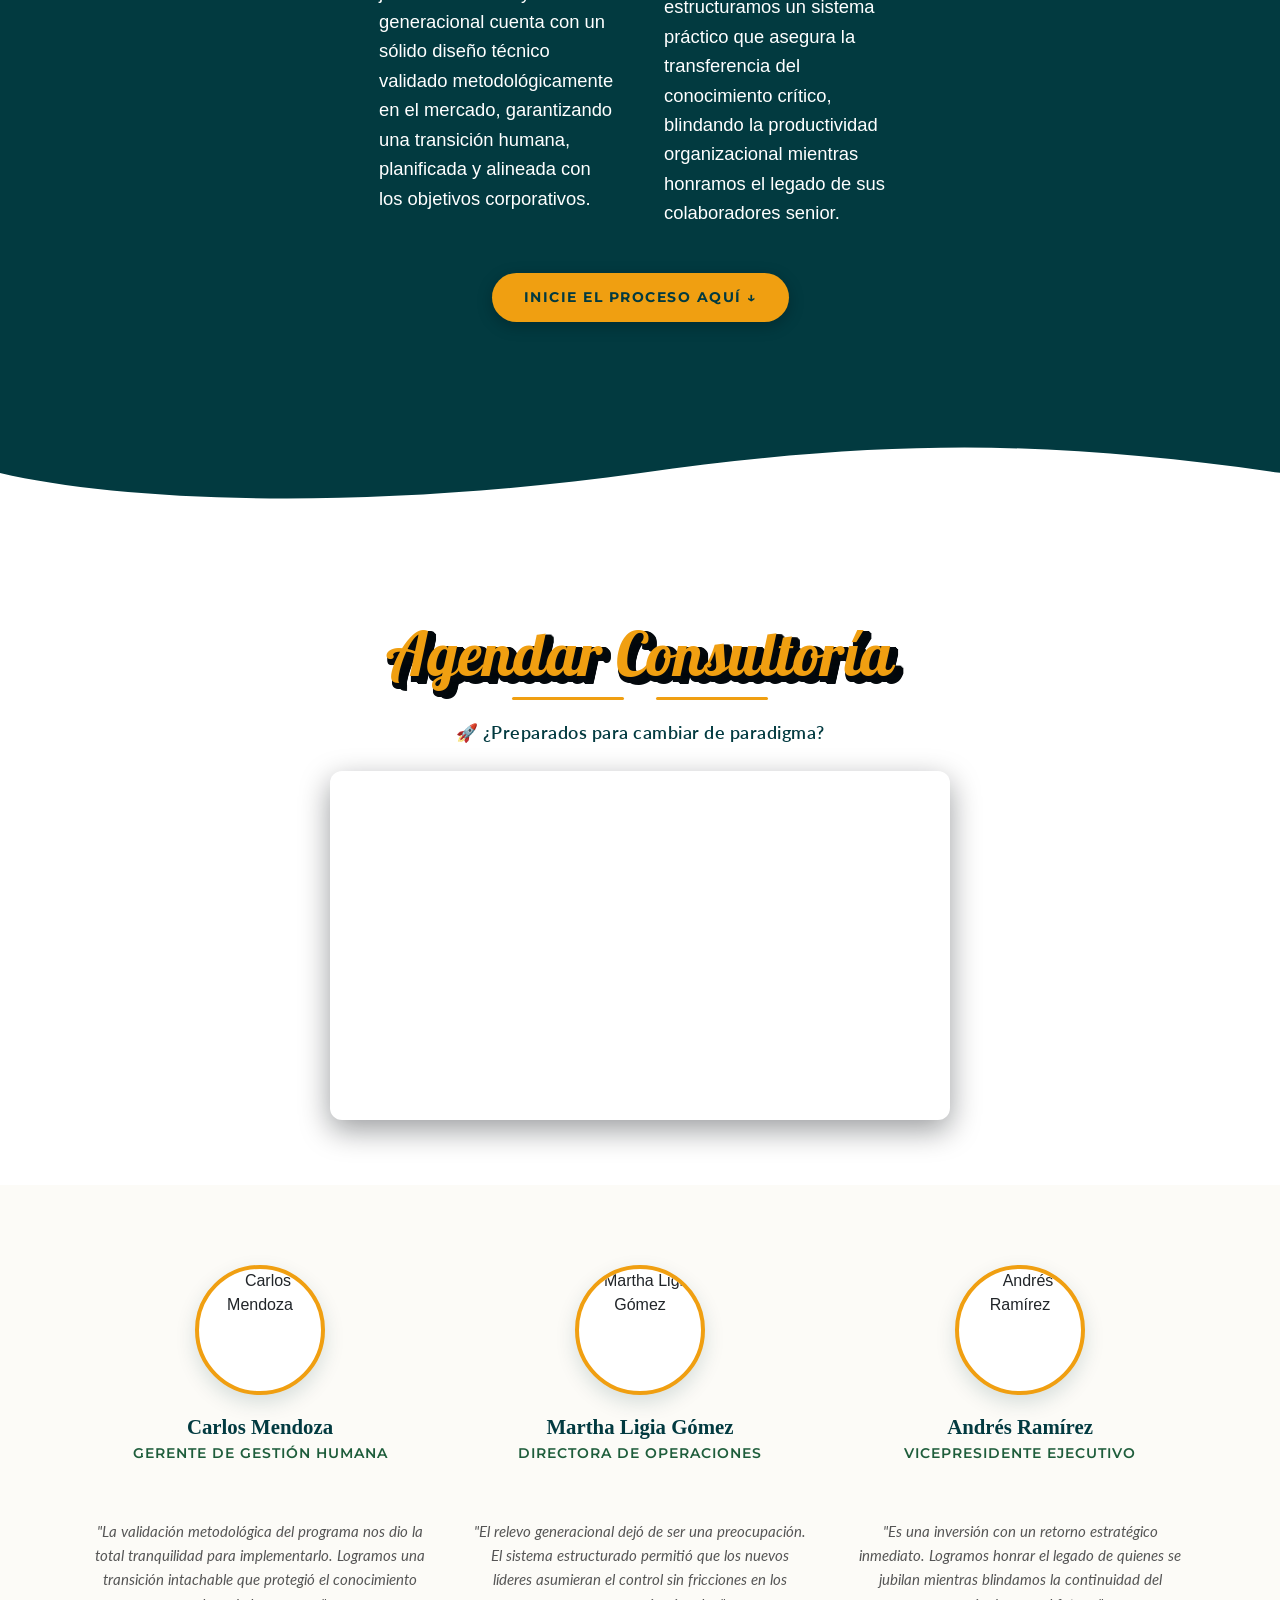
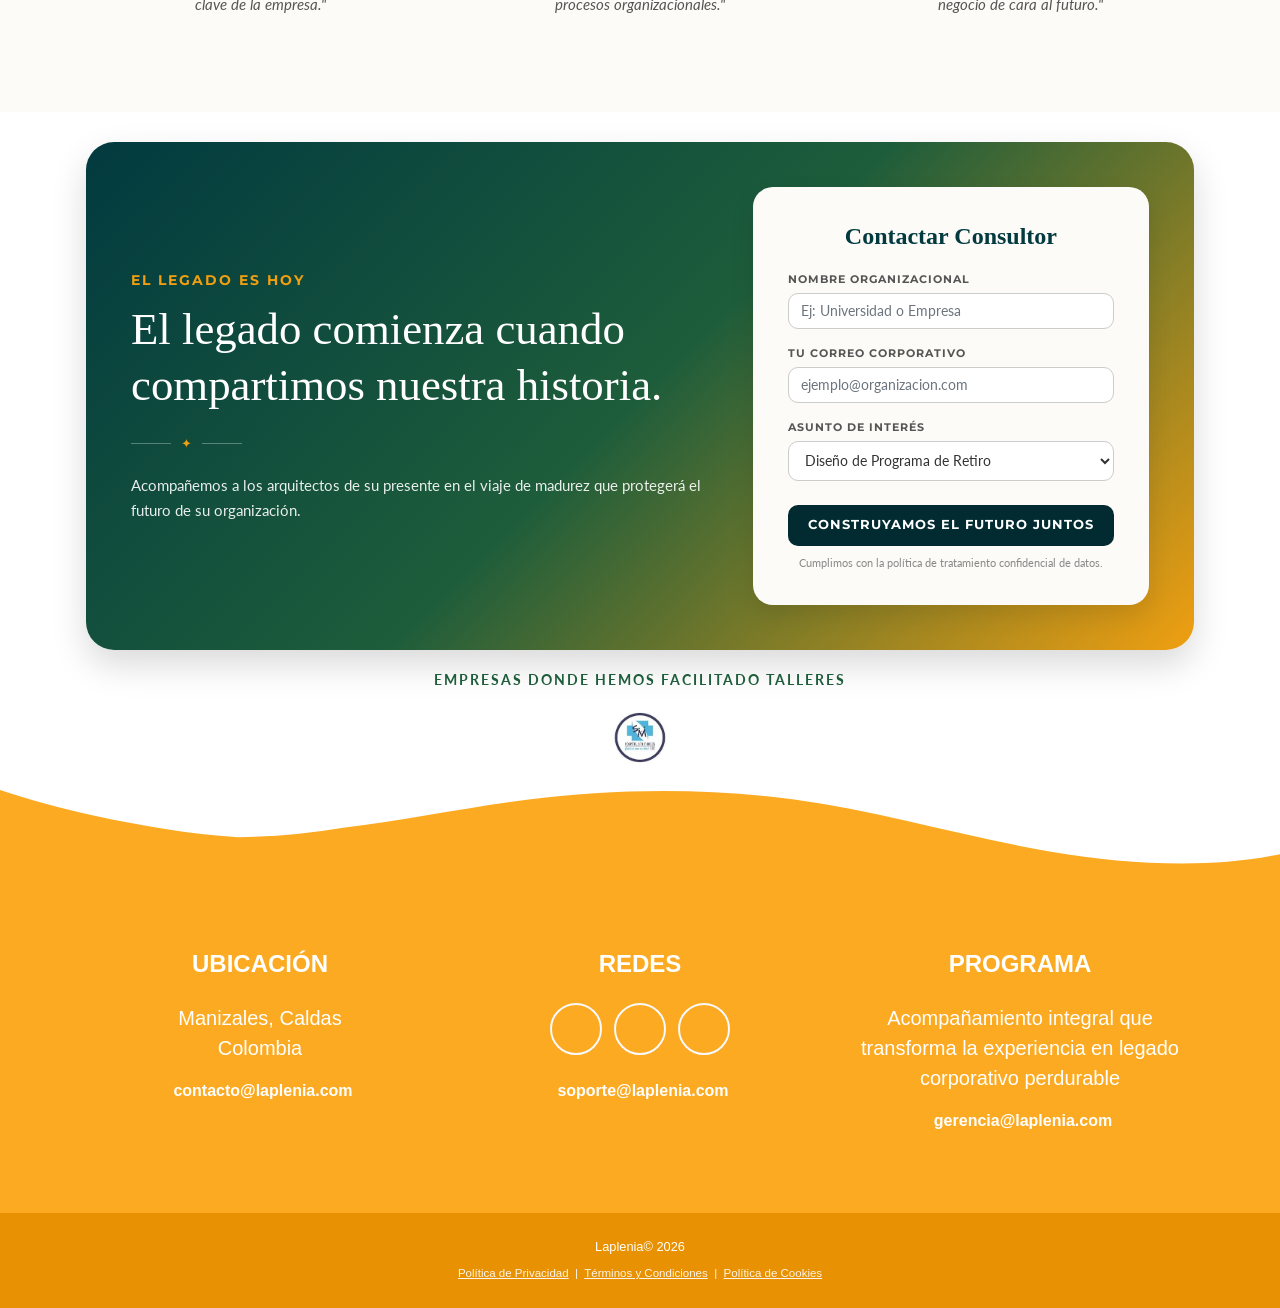
==== commit 700e2bfd: "Add files via upload" ====
--- a/index.html
+++ b/index.html
@@ -7,21 +7,21 @@
         <meta name="author" content="Laplenia®">
         <title>Laplenia® | Evolución del Legado</title>
 
-       
         <!-- METAETIQUETAS PARA COMPARTIR EN REDES Y WHATSAPP (OPEN GRAPH) -->
-<meta property="og:type" content="website">
-<meta property="og:title" content="Laplenia® | Evolución del Legado🎫">
-<meta property="og:description" content="Programa  de bienestar psicosocial y estrategia de relevo generacional para la jubilación.">
-<meta property="og:url" content="https://laplenia.com/">
-<meta property="og:image" content="https://laplenia.com/assets/img/logo-web.png">
-<meta property="og:image:secure_url" content="https://laplenia.com/assets/img/logo-web.png">
-<meta property="og:image:type" content="image/png">
-
-<!-- METAETIQUETAS PARA TWITTER / X -->
-<meta name="twitter:card" content="summary_large_image">
-<meta name="twitter:title" content="Laplenia® | Evolución del Legado🎫">
-<meta name="twitter:description" content="Programa de bienestar psicosocial y estrategia de relevo generacional para la jubilación.">
-<meta name="twitter:image" content="https://laplenia.com/assets/img/logo-web.png">
+        <meta property="og:type" content="website">
+        <meta property="og:title" content="Laplenia® | Evolución del Legado">
+        <meta property="og:description" content="Programa premium de bienestar psicosocial y estrategia de relevo generacional para la jubilación corporativa.">
+        <meta property="og:url" content="https://laplenia.com/">
+        <meta property="og:image" content="https://laplenia.com/assets/img/logo-web.png">
+        <meta property="og:image:secure_url" content="https://laplenia.com/assets/img/logo-web.png">
+        <meta property="og:image:type" content="image/png">
+
+        <!-- METAETIQUETAS PARA TWITTER / X -->
+        <meta name="twitter:card" content="summary_large_image">
+        <meta name="twitter:title" content="Laplenia® | Evolución del Legado">
+        <meta name="twitter:description" content="Programa premium de bienestar psicosocial y estrategia de relevo generacional para la jubilación corporativa.">
+        <meta name="twitter:image" content="https://laplenia.com/assets/img/logo-web.png">
+   
 
 <!-- ==========================================
      FAVICONS MULTIPLATAFORMA (RUTA ORIGINAL)
@@ -251,6 +251,18 @@
                 </div>
 
             </div>
+
+            
+<section style="background-color: transparent; padding: 40px 20px; text-align: center; margin: 20px 0;">
+    <div style="max-width: 800px; margin: 0 auto;">
+        <h3 style="color: #f39c12; font-size: 2rem; margin-bottom: 15px; font-weight: bold;">¿Gestionas el Talento Humano en tu organización?</h3>
+        <p style="color: #ffffff; font-size: 1.2rem; margin-bottom: 25px; line-height: 1.6;">Descarga nuestra guía gratuita para directivos sobre estrategias de transición al retiro y relevo generacional.</p>
+        <a href="assets/guia-transicion-retiro.pdf" target="_blank" style="background-color: #f39c12; color: #0b3c32; padding: 14px 32px; font-weight: bold; text-decoration: none; border-radius: 35px; display: inline-block; font-size: 1.1rem; box-shadow: 0 4px 10px rgba(0,0,0,0.3);">Descargar Guía Corporativa PDF</a>
+    </div>
+</section>
+
+
+            
         </header>
 
         <!-- DIVISOR EN TIPO OLA (AZUL PETRÓLEO A BLANCO) -->
@@ -803,11 +815,11 @@
                     </div>
                     <div class="col-lg-4 mb-5 mb-lg-0">
                         <h4 class="mb-4">REDES</h4>
-                        <div class="mb-3">
-                            <a class="btn btn-outline-light btn-social mx-1" href="#"><i class="fab fa-fw fa-facebook-f"></i></a>
-                            <a class="btn btn-outline-light btn-social mx-1" href="#"><i class="fab fa-fw fa-twitter"></i></a>
-                            <a class="btn btn-outline-light btn-social mx-1" href="#"><i class="fab fa-fw fa-linkedin-in"></i></a>
-                        </div>
+                      <div class="mb-3">
+    <a class="btn btn-outline-light btn-social mx-1" href="https://www.youtube.com/@laplenia" target="_blank" rel="noopener noreferrer" title="YouTube"><i class="fab fa-fw fa-youtube"></i></a>
+    <a class="btn btn-outline-light btn-social mx-1" href="https://www.instagram.com/laplenia_manizales" target="_blank" rel="noopener noreferrer" title="Instagram"><i class="fab fa-fw fa-instagram"></i></a>
+    <a class="btn btn-outline-light btn-social mx-1" href="https://www.linkedin.com/company/laplenia" target="_blank" rel="noopener noreferrer" title="LinkedIn"><i class="fab fa-fw fa-linkedin-in"></i></a>
+</div>
                         <p class="mb-0">
                             <a href="mailto:soporte@laplenia.com" style="color: #ffffff; text-decoration: none; font-size: 1rem; font-weight: 600;">
                                 <i class="fas fa-life-ring" style="color: #023a40; margin-right: 6px;"></i> soporte@laplenia.com
